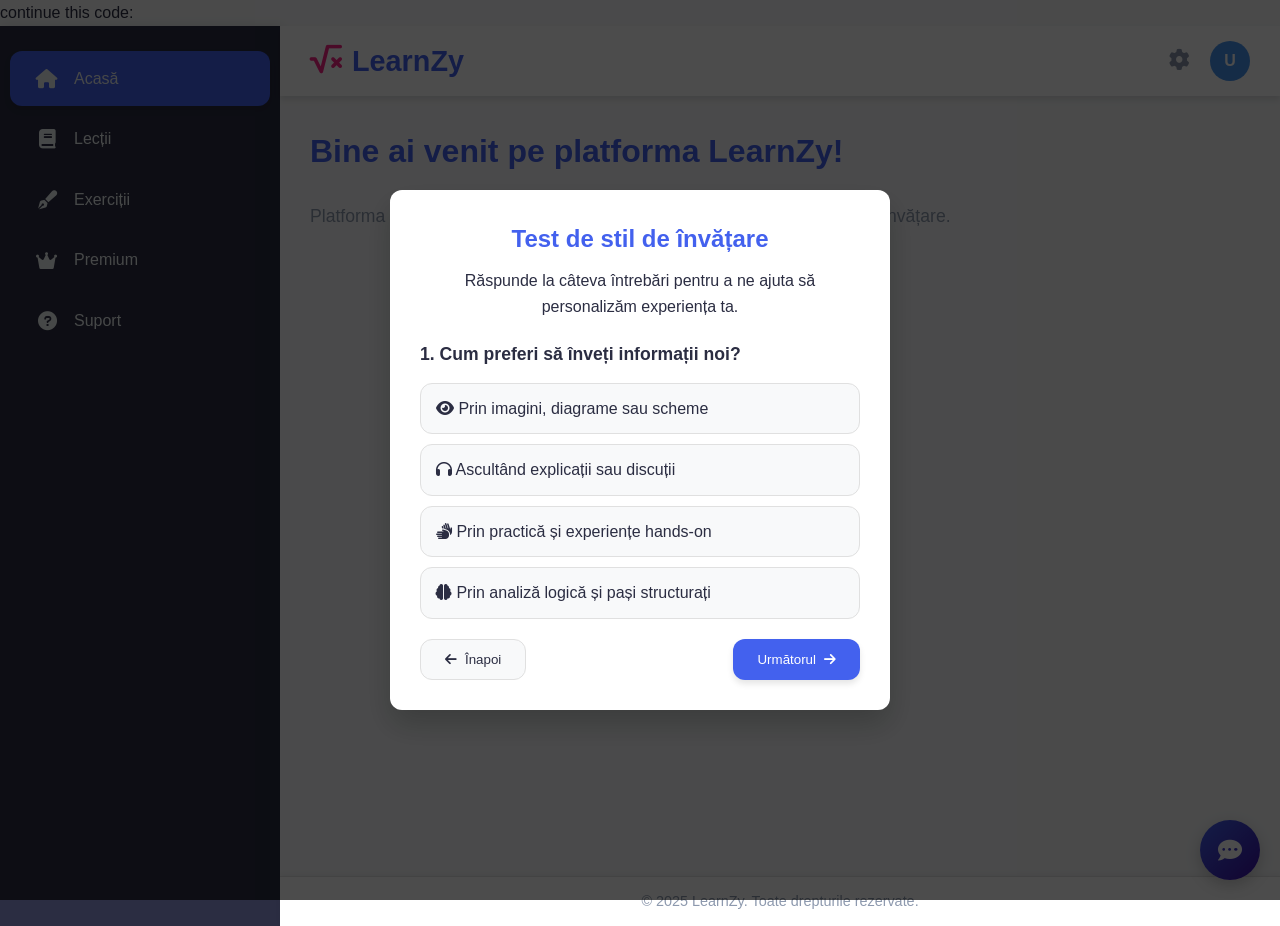
==== index.html @ 5ebf2d8d "Update index.html" ====
continue this code:
<!DOCTYPE html>
<html lang="ro">
<head>
    <meta charset="UTF-8">
    <meta name="viewport" content="width=device-width, initial-scale=1.0">
    <title>LearnZy - Platforma de Matematică</title>
    <style>
        /* Reset and Base Styles */
        * {
            margin: 0;
            padding: 0;
            box-sizing: border-box;
            font-family: 'Poppins', 'Segoe UI', Tahoma, Geneva, Verdana, sans-serif;
        }
        
        :root {
            --primary: #4361ee;
            --primary-light: #4895ef;
            --primary-dark: #3a0ca3;
            --secondary: #f72585;
            --accent: #4cc9f0;
            --text: #2b2d42;
            --text-light: #8d99ae;
            --bg: #f8f9fa;
            --card-bg: #ffffff;
            --sidebar-bg: #2b2d42;
            --sidebar-text: #edf2f4;
            --success: #4caf50;
            --error: #f44336;
            --warning: #ff9800;
            --border: #e0e0e0;
            --shadow: 0 4px 6px rgba(0, 0, 0, 0.1);
            --radius: 12px;
        }
        
        body {
            background-color: var(--bg);
            color: var(--text);
            line-height: 1.6;
        }

        @import url('https://fonts.googleapis.com/css2?family=Poppins:wght@300;400;500;600;700&display=swap');
        
        /* Layout */
        .app-container {
            display: grid;
            grid-template-areas:
                "sidebar header"
                "sidebar main"
                "sidebar footer";
            grid-template-columns: 280px 1fr;
            grid-template-rows: 70px 1fr 50px;
            min-height: 100vh;
        }
        
        header {
            grid-area: header;
            display: flex;
            justify-content: space-between;
            align-items: center;
            padding: 0 30px;
            background-color: var(--card-bg);
            box-shadow: var(--shadow);
            z-index: 10;
            position: sticky;
            top: 0;
        }
        
        .logo {
            font-weight: 700;
            font-size: 1.8rem;
            color: var(--primary);
            display: flex;
            align-items: center;
            gap: 10px;
        }

        .logo-icon {
            color: var(--secondary);
        }
        
        .user-actions {
            display: flex;
            align-items: center;
            gap: 20px;
        }

        .user-avatar {
            width: 40px;
            height: 40px;
            border-radius: 50%;
            background-color: var(--primary-light);
            display: flex;
            align-items: center;
            justify-content: center;
            color: white;
            font-weight: bold;
            cursor: pointer;
        }
        
        .settings-btn {
            background: none;
            border: none;
            font-size: 1.3rem;
            cursor: pointer;
            color: var(--text-light);
            transition: all 0.3s;
            display: flex;
            align-items: center;
            gap: 5px;
        }
        
        .settings-btn:hover {
            color: var(--primary);
            transform: rotate(30deg);
        }
        
        sidebar {
            grid-area: sidebar;
            background-color: var(--sidebar-bg);
            color: var(--sidebar-text);
            padding: 20px 0;
            box-shadow: 2px 0 10px rgba(0,0,0,0.1);
        }
        
        .nav-menu {
            list-style: none;
        }
        
        .nav-item {
            padding: 15px 25px;
            cursor: pointer;
            transition: all 0.3s;
            display: flex;
            align-items: center;
            gap: 15px;
            margin: 5px 10px;
            border-radius: var(--radius);
        }
        
        .nav-item:hover {
            background-color: rgba(255,255,255,0.1);
            transform: translateX(5px);
        }
        
        .nav-item.active {
            background-color: var(--primary);
            box-shadow: 0 4px 6px rgba(0,0,0,0.1);
        }
        
        .nav-icon {
            font-size: 1.2rem;
            width: 24px;
            text-align: center;
        }
        
        main {
            grid-area: main;
            padding: 30px;
            overflow-y: auto;
            background-color: var(--bg);
        }
        
        footer {
            grid-area: footer;
            display: flex;
            justify-content: center;
            align-items: center;
            background-color: var(--card-bg);
            border-top: 1px solid var(--border);
            font-size: 0.9rem;
            color: var(--text-light);
            box-shadow: 0 -2px 5px rgba(0,0,0,0.05);
        }
        
        /* Dashboard Cards */
        .stats-grid {
            display: grid;
            grid-template-columns: repeat(auto-fill, minmax(240px, 1fr));
            gap: 20px;
            margin-bottom: 30px;
        }

        .stat-card {
            background-color: var(--card-bg);
            border-radius: var(--radius);
            padding: 20px;
            box-shadow: var(--shadow);
            transition: transform 0.3s;
        }

        .stat-card:hover {
            transform: translateY(-5px);
        }

        .stat-card h3 {
            color: var(--text-light);
            font-size: 0.9rem;
            margin-bottom: 10px;
            font-weight: 500;
        }

        .stat-card .value {
            font-size: 1.8rem;
            font-weight: 700;
            color: var(--primary);
            margin-bottom: 5px;
        }

        .stat-card .progress {
            height: 6px;
            background-color: #eee;
            border-radius: 3px;
            margin-top: 15px;
            overflow: hidden;
        }

        .stat-card .progress-bar {
            height: 100%;
            background-color: var(--primary);
            border-radius: 3px;
        }

        /* Course Cards */
        .course-card {
            background-color: var(--card-bg);
            border-radius: var(--radius);
            overflow: hidden;
            box-shadow: var(--shadow);
            transition: all 0.3s;
            margin-bottom: 25px;
        }

        .course-card:hover {
            transform: translateY(-5px);
            box-shadow: 0 10px 20px rgba(0,0,0,0.1);
        }

        .course-header {
            padding: 20px;
            background: linear-gradient(135deg, var(--primary), var(--primary-dark));
            color: white;
            display: flex;
            justify-content: space-between;
            align-items: center;
        }

        .course-title {
            font-weight: 600;
            font-size: 1.2rem;
        }

        .course-progress {
            width: 40px;
            height: 40px;
            border-radius: 50%;
            background: rgba(255,255,255,0.2);
            display: flex;
            align-items: center;
            justify-content: center;
            font-weight: bold;
            font-size: 0.9rem;
        }

        .course-content {
            padding: 20px;
        }

        .course-description {
            color: var(--text-light);
            margin-bottom: 15px;
        }

        .course-meta {
            display: flex;
            gap: 15px;
            margin-bottom: 15px;
        }

        .meta-item {
            display: flex;
            align-items: center;
            gap: 5px;
            font-size: 0.9rem;
            color: var(--text-light);
        }

        .course-actions {
            display: flex;
            gap: 10px;
        }

        /* Modal Styles */
        .modal-overlay {
            position: fixed;
            top: 0;
            left: 0;
            right: 0;
            bottom: 0;
            background-color: rgba(0,0,0,0.7);
            display: flex;
            justify-content: center;
            align-items: center;
            z-index: 1000;
            opacity: 0;
            visibility: hidden;
            transition: opacity 0.3s, visibility 0.3s;
        }
        
        .modal-overlay.active {
            opacity: 1;
            visibility: visible;
        }
        
        .modal {
            background-color: var(--card-bg);
            border-radius: var(--radius);
            width: 90%;
            max-width: 500px;
            padding: 30px;
            box-shadow: 0 15px 30px rgba(0,0,0,0.2);
            transform: translateY(-20px);
            transition: transform 0.3s;
        }
        
        .modal-overlay.active .modal {
            transform: translateY(0);
        }
        
        .modal-header {
            margin-bottom: 20px;
            text-align: center;
        }
        
        .modal-title {
            font-size: 1.5rem;
            margin-bottom: 10px;
            color: var(--primary);
        }
        
        .modal-body {
            margin-bottom: 20px;
        }
        
        .question {
            margin-bottom: 20px;
            display: none;
        }
        
        .question.active {
            display: block;
        }
        
        .question-title {
            font-size: 1.1rem;
            margin-bottom: 15px;
            color: var(--text);
        }
        
        .options {
            display: flex;
            flex-direction: column;
            gap: 10px;
        }
        
        .option {
            padding: 12px 15px;
            background-color: var(--bg);
            border-radius: var(--radius);
            cursor: pointer;
            transition: all 0.3s;
            border: 1px solid var(--border);
        }
        
        .option:hover {
            background-color: #e0e5ff;
            transform: translateX(5px);
        }
        
        .option.selected {
            background-color: var(--primary);
            color: white;
            border-color: var(--primary);
        }
        
        .modal-footer {
            display: flex;
            justify-content: space-between;
        }
        
        .btn {
            padding: 12px 24px;
            border: none;
            border-radius: var(--radius);
            cursor: pointer;
            font-weight: 500;
            transition: all 0.3s;
            display: inline-flex;
            align-items: center;
            gap: 8px;
        }
        
        .btn-primary {
            background-color: var(--primary);
            color: white;
            box-shadow: 0 4px 6px rgba(0,0,0,0.1);
        }
        
        .btn-primary:hover {
            background-color: var(--primary-dark);
            transform: translateY(-2px);
            box-shadow: 0 6px 8px rgba(0,0,0,0.15);
        }
        
        .btn-secondary {
            background-color: var(--bg);
            color: var(--text);
            border: 1px solid var(--border);
        }
        
        .btn-secondary:hover {
            background-color: #e0e0e0;
            transform: translateY(-2px);
        }
        
        .btn-disabled {
            opacity: 0.5;
            cursor: not-allowed;
        }

        .btn-sm {
            padding: 8px 16px;
            font-size: 0.9rem;
        }

        .btn-icon {
            padding: 10px;
            border-radius: 50%;
            min-width: 40px;
            height: 40px;
            display: inline-flex;
            align-items: center;
            justify-content: center;
        }
        
        /* Content Styles */
        .page-title {
            margin-bottom: 25px;
            color: var(--primary);
            font-size: 2rem;
            font-weight: 700;
            display: flex;
            align-items: center;
            gap: 15px;
        }

        .page-subtitle {
            color: var(--text-light);
            margin-bottom: 30px;
            font-size: 1.1rem;
            max-width: 800px;
        }
        
        .chapters-container {
            display: grid;
            grid-template-columns: repeat(auto-fill, minmax(300px, 1fr));
            gap: 20px;
        }
        
        .chapter-card {
            background-color: var(--card-bg);
            border-radius: var(--radius);
            overflow: hidden;
            box-shadow: var(--shadow);
            transition: all 0.3s;
        }
        
        .chapter-card:hover {
            transform: translateY(-5px);
            box-shadow: 0 10px 20px rgba(0,0,0,0.1);
        }
        
        .chapter-header {
            padding: 20px;
            background: linear-gradient(135deg, var(--primary), var(--primary-dark));
            color: white;
            cursor: pointer;
            display: flex;
            justify-content: space-between;
            align-items: center;
        }
        
        .chapter-title {
            font-weight: 600;
            font-size: 1.1rem;
        }
        
        .chapter-toggle {
            font-size: 1.2rem;
            transition: transform 0.3s;
        }
        
        .chapter-toggle.collapsed {
            transform: rotate(-90deg);
        }
        
        .chapter-content {
            padding: 0;
            max-height: 0;
            overflow: hidden;
            transition: max-height 0.3s ease-out, padding 0.3s;
        }
        
        .chapter-content.expanded {
            padding: 20px;
            max-height: 1000px;
        }
        
        .theme-svg {
            width: 100%;
            height: 200px;
            margin-bottom: 15px;
            background-color: #f0f4ff;
            display: flex;
            justify-content: center;
            align-items: center;
            border-radius: var(--radius);
            overflow: hidden;
        }
        
        .exercise-card {
            background-color: var(--card-bg);
            border-radius: var(--radius);
            padding: 20px;
            margin-bottom: 20px;
            box-shadow: var(--shadow);
            border: 1px solid var(--border);
            transition: all 0.3s;
        }

        .exercise-card:hover {
            box-shadow: 0 6px 12px rgba(0,0,0,0.1);
        }
        
        .theory-content {
            padding: 15px;
            background-color: var(--bg);
            border-radius: var(--radius);
            margin: 15px 0;
            border-left: 4px solid var(--primary);
        }
        
        .theory-content h3 {
            color: var(--primary);
            margin: 15px 0 10px 0;
        }
        
        .theory-content ul {
            margin-left: 20px;
            margin-bottom: 10px;
        }
        
        .theory-content p {
            margin-bottom: 10px;
        }
        
        .exercise-question {
            margin-bottom: 15px;
            font-weight: 600;
            font-size: 1.1rem;
        }
        
        .exercise-answer {
            width: 100%;
            padding: 15px;
            border: 1px solid var(--border);
            border-radius: var(--radius);
            margin-bottom: 15px;
            min-height: 100px;
            resize: vertical;
            font-family: inherit;
            transition: border 0.3s;
        }

        .exercise-answer:focus {
            outline: none;
            border-color: var(--primary);
            box-shadow: 0 0 0 2px rgba(67, 97, 238, 0.2);
        }
        
        .exercise-actions {
            display: flex;
            justify-content: space-between;
            align-items: center;
        }
        
        .exercise-feedback {
            font-weight: 500;
        }
        
        .correct {
            color: var(--success);
        }
        
        .incorrect {
            color: var(--error);
        }

        /* Badges */
        .badge {
            display: inline-block;
            padding: 4px 8px;
            border-radius: 20px;
            font-size: 0.8rem;
            font-weight: 600;
            background-color: var(--primary-light);
            color: white;
        }

        .badge-secondary {
            background-color: var(--bg);
            color: var(--text);
            border: 1px solid var(--border);
        }

        .badge-success {
            background-color: var(--success);
        }

        .badge-warning {
            background-color: var(--warning);
        }

        /* Support Chat */
        .support-chat {
            position: fixed;
            bottom: 20px;
            right: 20px;
            z-index: 100;
        }
        
        .chat-btn {
            width: 60px;
            height: 60px;
            border-radius: 50%;
            background: linear-gradient(135deg, var(--primary), var(--primary-dark));
            color: white;
            border: none;
            font-size: 1.5rem;
            cursor: pointer;
            box-shadow: 0 5px 15px rgba(0,0,0,0.2);
            display: flex;
            justify-content: center;
            align-items: center;
            transition: all 0.3s;
        }
        
        .chat-btn:hover {
            transform: scale(1.1);
            box-shadow: 0 8px 20px rgba(0,0,0,0.3);
        }
        
        .chat-panel {
            position: absolute;
            bottom: 80px;
            right: 0;
            width: 350px;
            max-height: 500px;
            background-color: var(--card-bg);
            border-radius: var(--radius);
            box-shadow: 0 10px 25px rgba(0,0,0,0.2);
            overflow: hidden;
            display: none;
            flex-direction: column;
            transform: translateY(20px);
            opacity: 0;
            transition: all 0.3s;
        }
        
        .chat-panel.active {
            display: flex;
            transform: translateY(0);
            opacity: 1;
        }
        
        .chat-header {
            padding: 15px;
            background: linear-gradient(135deg, var(--primary), var(--primary-dark));
            color: white;
            font-weight: 600;
            display: flex;
            justify-content: space-between;
            align-items: center;
        }

        .chat-close {
            background: none;
            border: none;
            color: white;
            font-size: 1.2rem;
            cursor: pointer;
        }
        
        .chat-body {
            flex: 1;
            padding: 15px;
            overflow-y: auto;
            display: flex;
            flex-direction: column;
            gap: 10px;
        }
        
        .chat-message {
            padding: 12px 16px;
            border-radius: 18px;
            max-width: 80%;
            font-size: 0.95rem;
            line-height: 1.4;
            box-shadow: var(--shadow);
        }
        
        .chat-message.user {
            align-self: flex-end;
            background: linear-gradient(135deg, var(--primary), var(--primary-light));
            color: white;
            border-bottom-right-radius: 5px;
        }
        
        .chat-message.bot {
            align-self: flex-start;
            background-color: var(--bg);
            color: var(--text);
            border-bottom-left-radius: 5px;
        }
        
        .faq-item {
            padding: 12px;
            margin-bottom: 10px;
            background-color: var(--bg);
            border-radius: var(--radius);
            cursor: pointer;
            transition: all 0.3s;
            font-size: 0.9rem;
        }
        
        .faq-item:hover {
            background-color: #e0e5ff;
            transform: translateX(5px);
        }
        
        .chat-input {
            display: flex;
            padding: 12px;
            border-top: 1px solid var(--border);
            background-color: var(--card-bg);
        }
        
        .chat-input-field {
            flex: 1;
            padding: 12px 15px;
            border: 1px solid var(--border);
            border-radius: 30px;
            outline: none;
            font-family: inherit;
            transition: all 0.3s;
        }

        .chat-input-field:focus {
            border-color: var(--primary);
            box-shadow: 0 0 0 2px rgba(67, 97, 238, 0.2);
        }
        
        .chat-send-btn {
            margin-left: 10px;
            background: linear-gradient(135deg, var(--primary), var(--primary-light));
            color: white;
            border: none;
            border-radius: 50%;
            width: 40px;
            height: 40px;
            cursor: pointer;
            transition: all 0.3s;
        }

        .chat-send-btn:hover {
            transform: scale(1.1);
        }
        
        /* Settings Modal */
        /* Enhanced Settings Styles */
.settings-tabs {
    display: flex;
    border-bottom: 1px solid var(--border);
    margin-bottom: 20px;
}

.settings-tab {
    padding: 12px 20px;
    cursor: pointer;
    border-bottom: 3px solid transparent;
    font-weight: 500;
    color: var(--text-light);
    transition: all 0.3s;
    display: flex;
    align-items: center;
    gap: 8px;
}

.settings-tab.active {
    color: var(--primary);
    border-bottom-color: var(--primary);
    background-color: rgba(67, 97, 238, 0.05);
}

.settings-tab:hover {
    background-color: rgba(67, 97, 238, 0.1);
}

.settings-tab-content {
    display: none;
    animation: fadeIn 0.3s ease-out;
}

.settings-tab-content.active {
    display: block;
}

.settings-section {
    margin-bottom: 25px;
    padding-bottom: 15px;
    border-bottom: 1px solid var(--border);
}

.settings-section:last-child {
    border-bottom: none;
    margin-bottom: 0;
    padding-bottom: 0;
}

.settings-section-title {
    color: var(--primary);
    margin-bottom: 15px;
    font-size: 1.1rem;
    display: flex;
    align-items: center;
    gap: 10px;
}

.settings-option {
    display: flex;
    justify-content: space-between;
    align-items: center;
    margin-bottom: 15px;
    padding: 12px;
    border-radius: var(--radius);
    transition: background-color 0.3s;
}

.settings-option:hover {
    background-color: rgba(67, 97, 238, 0.05);
}

.settings-option-label {
    display: flex;
    align-items: center;
    gap: 12px;
    font-weight: 500;
}

.color-themes {
    display: flex;
    gap: 10px;
}

.color-theme {
    width: 30px;
    height: 30px;
    border-radius: 50%;
    cursor: pointer;
    border: 2px solid transparent;
    transition: all 0.3s;
}

.color-theme:hover {
    transform: scale(1.1);
}

.color-theme.active {
    border-color: var(--text);
    box-shadow: 0 0 0 2px var(--primary);
}

.settings-input, .settings-select {
    width: 100%;
    padding: 12px 15px;
    border: 1px solid var(--border);
    border-radius: var(--radius);
    font-family: inherit;
    background-color: var(--card-bg);
    color: var(--text);
    transition: all 0.3s;
}

.settings-input:focus, .settings-select:focus {
    outline: none;
    border-color: var(--primary);
    box-shadow: 0 0 0 2px rgba(67, 97, 238, 0.2);
}

.settings-select {
    appearance: none;
    background-image: url("data:image/svg+xml,%3Csvg xmlns='http://www.w3.org/2000/svg' width='12' height='12' viewBox='0 0 24 24' fill='none' stroke='%238d99ae' stroke-width='2' stroke-linecap='round' stroke-linejoin='round'%3E%3Cpolyline points='6 9 12 15 18 9'%3E%3C/polyline%3E%3C/svg%3E");
    background-repeat: no-repeat;
    background-position: right 12px center;
    background-size: 12px;
    padding-right: 35px;
}
        /* Learning Style Specific */
        .visual-hint {
            display: none;
            padding: 15px;
            background-color: #e3f2fd;
            border-left: 4px solid #2196f3;
            margin-bottom: 20px;
            border-radius: var(--radius);
        }
        
        .auditory-hint {
            display: none;
            padding: 15px;
            background-color: #e8f5e9;
            border-left: 4px solid #4caf50;
            margin-bottom: 20px;
            border-radius: var(--radius);
        }
        
        .kinesthetic-hint {
            display: none;
            padding: 15px;
            background-color: #fff3e0;
            border-left: 4px solid #ff9800;
            margin-bottom: 20px;
            border-radius: var(--radius);
        }
        
        .logical-hint {
            display: none;
            padding: 15px;
            background-color: #f3e5f5;
            border-left: 4px solid #9c27b0;
            margin-bottom: 20px;
            border-radius: var(--radius);
        }
        
        .visual-icon {
            color: #2196f3;
        }
        
        .auditory-icon {
            color: #4caf50;
        }
        
        .kinesthetic-icon {
            color: #ff9800;
        }
        
        .logical-icon {
            color: #9c27b0;
        }
        
        /* Drag and Drop */
        .drag-drop-container {
            border: 2px dashed var(--border);
            padding: 20px;
            border-radius: var(--radius);
            margin-bottom: 20px;
            background-color: var(--bg);
        }
        
        .drag-item {
            padding: 10px 15px;
            background: linear-gradient(135deg, var(--primary), var(--primary-light));
            color: white;
            border-radius: var(--radius);
            margin: 5px;
            cursor: move;
            display: inline-block;
            box-shadow: var(--shadow);
            transition: all 0.3s;
        }

        .drag-item:hover {
            transform: scale(1.05);
        }
        
        .drop-area {
            min-height: 100px;
            border: 2px dashed var(--primary);
            border-radius: var(--radius);
            margin-top: 20px;
            padding: 15px;
            background-color: rgba(74, 107, 255, 0.05);
            transition: all 0.3s;
        }

        .drop-area.active {
            background-color: rgba(74, 107, 255, 0.1);
            border-color: var(--primary-dark);
        }
        
        /* Audio Player */
        .audio-player {
            width: 100%;
            margin: 15px 0;
        }
        
        /* Dark Mode */
        body.dark-mode {
            --text: #f0f0f0;
            --text-light: #b0b0b0;
            --bg: #1a1a1a;
            --card-bg: #2d2d2d;
            --sidebar-bg: #1e1e1e;
            --sidebar-text: #f0f0f0;
            --border: #444;
        }
        
        /* Animations */
        @keyframes fadeIn {
            from { opacity: 0; }
            to { opacity: 1; }
        }
        
        @keyframes slideIn {
            from { transform: translateY(20px); opacity: 0; }
            to { transform: translateY(0); opacity: 1; }
        }

        @keyframes pulse {
            0% { transform: scale(1); }
            50% { transform: scale(1.05); }
            100% { transform: scale(1); }
        }
        
        .fade-in {
            animation: fadeIn 0.5s ease-out;
        }
        
        .slide-in {
            animation: slideIn 0.5s ease-out;
        }

        .pulse {
            animation: pulse 2s infinite;
        }

        /* Premium Subscription Card Styles */
        .payment-card {
            background-color: var(--card-bg);
            border-radius: var(--radius);
            box-shadow: 0 10px 30px rgba(0,0,0,0.1);
            width: 100%;
            max-width: 450px;
            overflow: hidden;
            margin: 20px auto;
            border: 1px solid var(--border);
        }
        
        .payment-header {
            background: linear-gradient(135deg, var(--primary), var(--primary-dark));
            color: white;
            padding: 30px;
            text-align: center;
        }
        
        .payment-header h1 {
            font-size: 24px;
            font-weight: 600;
            margin-bottom: 10px;
        }
        
        .price {
            font-size: 48px;
            font-weight: 700;
            margin: 20px 0;
            display: flex;
            align-items: flex-start;
            justify-content: center;
            gap: 5px;
        }
        
        .price span {
            font-size: 18px;
            font-weight: 400;
            margin-top: 10px;
        }
        
        .payment-body {
            padding: 30px;
        }
        
        .benefits {
            margin-bottom: 25px;
        }
        
        .benefit-item {
            display: flex;
            align-items: center;
            margin-bottom: 15px;
            color: var(--text);
        }
        
        .benefit-item i {
            color: var(--success);
            margin-right: 15px;
            font-size: 20px;
        }
        
        .form-group {
            margin-bottom: 20px;
        }
        
        .payment-label {
            display: block;
            margin-bottom: 10px;
            font-weight: 500;
            color: var(--text);
        }
        
        .payment-input {
            width: 100%;
            padding: 14px 18px;
            border: 1px solid var(--border);
            border-radius: var(--radius);
            font-size: 16px;
            transition: all 0.3s;
            font-family: inherit;
        }
        
        .payment-input:focus {
            outline: none;
            border-color: var(--primary);
            box-shadow: 0 0 0 2px rgba(67, 97, 238, 0.2);
        }
        
        .payment-btn {
            width: 100%;
            padding: 16px;
            border: none;
            border-radius: var(--radius);
            font-size: 16px;
            font-weight: 600;
            cursor: pointer;
            transition: all 0.3s;
            margin-top: 10px;
        }
        
        .payment-btn-primary {
            background: linear-gradient(135deg, var(--primary), var(--primary-dark));
            color: white;
            box-shadow: 0 4px 6px rgba(0,0,0,0.1);
        }
        
        .payment-btn-primary:hover {
            transform: translateY(-2px);
            box-shadow: 0 6px 12px rgba(0,0,0,0.15);
        }
        
        .payment-footer {
            text-align: center;
            padding: 0 30px 30px;
            color: var(--text-light);
            font-size: 14px;
        }
        
        .secure {
            display: flex;
            align-items: center;
            justify-content: center;
            margin-top: 20px;
            color: var(--success);
            font-weight: 500;
            gap: 8px;
        }

        /* Featured Banner */
        .featured-banner {
            background: linear-gradient(135deg, var(--primary), var(--primary-dark));
            color: white;
            padding: 25px;
            border-radius: var(--radius);
            margin-bottom: 30px;
            display: flex;
            align-items: center;
            justify-content: space-between;
            box-shadow: var(--shadow);
        }

        .featured-content {
            max-width: 70%;
        }

        .featured-title {
            font-size: 1.5rem;
            font-weight: 700;
            margin-bottom: 10px;
        }

        .featured-text {
            font-size: 1rem;
            opacity: 0.9;
            margin-bottom: 15px;
        }

        .featured-image {
            width: 150px;
            height: 150px;
            object-fit: contain;
        }

        /* Recent Activity */
        .activity-list {
            display: flex;
            flex-direction: column;
            gap: 15px;
        }

        .activity-item {
            display: flex;
            gap: 15px;
            padding: 15px;
            background-color: var(--card-bg);
            border-radius: var(--radius);
            box-shadow: var(--shadow);
            transition: all 0.3s;
        }

        .activity-item:hover {
            transform: translateY(-3px);
            box-shadow: 0 6px 12px rgba(0,0,0,0.1);
        }

        .activity-icon {
            width: 40px;
            height: 40px;
            border-radius: 50%;
            background-color: var(--primary-light);
            color: white;
            display: flex;
            align-items: center;
            justify-content: center;
            flex-shrink: 0;
        }

        .activity-content {
            flex-grow: 1;
        }

        .activity-title {
            font-weight: 600;
            margin-bottom: 5px;
        }

        .activity-time {
            font-size: 0.8rem;
            color: var(--text-light);
        }

        /* Lesson Page Styles */
        .lesson-container {
            max-width: 900px;
            margin: 0 auto;
            padding: 20px;
        }

        .lesson-header {
            margin-bottom: 30px;
            border-bottom: 2px solid var(--primary);
            padding-bottom: 15px;
        }

        .lesson-title {
            font-size: 2rem;
            color: var(--primary);
            margin-bottom: 10px;
        }

        .lesson-description {
            color: var(--text-light);
            font-size: 1.1rem;
        }

        .lesson-content {
            display: grid;
            grid-template-columns: 1fr;
            gap: 30px;
        }

        .lesson-section {
            background-color: var(--card-bg);
            border-radius: var(--radius);
            padding: 25px;
            box-shadow: var(--shadow);
        }

        .section-title {
            color: var(--primary);
            margin-bottom: 15px;
            font-size: 1.4rem;
        }

        .lesson-navigation {
            display: flex;
            justify-content: space-between;
            margin-top: 30px;
        }

        .lesson-progress {
            width: 100%;
            height: 8px;
            background-color: #eee;
            border-radius: 4px;
            margin: 20px 0;
            overflow: hidden;
        }

        .lesson-progress-bar {
            height: 100%;
            background-color: var(--primary);
            border-radius: 4px;
            width: 0%;
            transition: width 0.3s;
        }

        /* Responsive */
        @media (max-width: 992px) {
            .featured-banner {
                flex-direction: column;
                text-align: center;
            }

            .featured-content {
                max-width: 100%;
                margin-bottom: 20px;
            }

            .featured-image {
                width: 120px;
                height: 120px;
            }
        }

        @media (max-width: 768px) {
            .app-container {
                grid-template-areas:
                    "header"
                    "main"
                    "footer";
                grid-template-columns: 1fr;
                grid-template-rows: 70px 1fr 50px;
            }
            
            sidebar {
                position: fixed;
                top: 70px;
                left: -280px;
                width: 280px;
                height: calc(100vh - 70px);
                transition: left 0.3s;
                z-index: 100;
            }
            
            sidebar.active {
                left: 0;
            }
            
            .mobile-menu-btn {
                display: block;
                background: none;
                border: none;
                font-size: 1.5rem;
                cursor: pointer;
                color: var(--text);
            }
            
            .chat-panel {
                width: 90vw;
                right: 5vw;
            }

            .stats-grid {
                grid-template-columns: 1fr;
            }

            .lesson-container {
                padding: 15px;
            }

            .lesson-content {
                grid-template-columns: 1fr;
            }
        }
    </style>
    <link rel="stylesheet" href="https://cdnjs.cloudflare.com/ajax/libs/font-awesome/6.0.0-beta3/css/all.min.css">
</head>
<body>
    <div class="app-container">
        <header>
            <div class="logo">
                <i class="fas fa-square-root-alt logo-icon"></i>
                <span>LearnZy</span>
            </div>
            <div class="user-actions">
                <button class="settings-btn" id="settingsBtn">
                    <i class="fas fa-cog"></i>
                </button>
                <div class="user-avatar" id="userAvatar">U</div>
            </div>
        </header>
        
        <sidebar>
            <ul class="nav-menu">
                <li class="nav-item active" data-view="home">
                    <span class="nav-icon"><i class="fas fa-home"></i></span>
                    <span>Acasă</span>
                </li>
                <li class="nav-item" data-view="lessons">
                    <span class="nav-icon"><i class="fas fa-book"></i></span>
                    <span>Lecții</span>
                </li>
                <li class="nav-item" data-view="exercises">
                    <span class="nav-icon"><i class="fas fa-pen-fancy"></i></span>
                    <span>Exerciții</span>
                </li>
                <li class="nav-item" data-view="premium">
                    <span class="nav-icon"><i class="fas fa-crown"></i></span>
                    <span>Premium</span>
                </li>
                <li class="nav-item" data-view="support">
                    <span class="nav-icon"><i class="fas fa-question-circle"></i></span>
                    <span>Suport</span>
                </li>
                <li class="nav-item teacher-only" data-view="dashboard" style="display: none;">
                    <span class="nav-icon"><i class="fas fa-chart-line"></i></span>
                    <span>Class Dashboard</span>
                </li>
            </ul>
        </sidebar>
        
        <main id="mainContent">
            <!-- Content will be dynamically loaded here -->
            <h1 class="page-title">Bine ai venit pe platforma LearnZy!</h1>
            <p class="page-subtitle">Platforma ta interactivă de învățare a matematicii, adaptată stilului tău de învățare.</p>
        </main>
        
        <footer>
            &copy; 2025 LearnZy. Toate drepturile rezervate.
        </footer>
    </div>
    
    <!-- Onboarding Modal -->
    <div class="modal-overlay" id="onboardingModal">
        <div class="modal">
            <div class="modal-header">
                <h2 class="modal-title">Test de stil de învățare</h2>
                <p>Răspunde la câteva întrebări pentru a ne ajuta să personalizăm experiența ta.</p>
            </div>
            <div class="modal-body">
                <div class="question active" id="question1">
                    <h3 class="question-title">1. Cum preferi să înveți informații noi?</h3>
                    <div class="options">
                        <div class="option" data-value="vizual">
                            <i class="fas fa-eye"></i> Prin imagini, diagrame sau scheme
                        </div>
                        <div class="option" data-value="auditiv">
                            <i class="fas fa-headphones"></i> Ascultând explicații sau discuții
                        </div>
                        <div class="option" data-value="kinestezic">
                            <i class="fas fa-hands"></i> Prin practică și experiențe hands-on
                        </div>
                        <div class="option" data-value="logica">
                            <i class="fas fa-brain"></i> Prin analiză logică și pași structurați
                        </div>
                    </div>
                </div>
                
                <div class="question" id="question2">
                    <h3 class="question-title">2. Când înveți ceva nou, ce te ajută cel mai mult?</h3>
                    <div class="options">
                        <div class="option" data-value="vizual">Văd imagini mentale ale conceptului</div>
                        <div class="option" data-value="auditiv">Aud explicațiile sau le discut cu altcineva</div>
                        <div class="option" data-value="kinestezic">Încerc eu însumi să fac sau să rezolv</div>
                        <div class="option" data-value="logica">Înțeleg logica din spatele conceptului</div>
                    </div>
                </div>
                
                <div class="question" id="question3">
                    <h3 class="question-title">3. Ce tip de resurse te ajută cel mai mult la învățare?</h3>
                    <div class="options">
                        <div class="option" data-value="vizual">Video-uri, diagrame, grafice</div>
                        <div class="option" data-value="auditiv">Podcast-uri, lecturi audio, discuții</div>
                        <div class="option" data-value="kinestezic">Simulări, experimente, activități practice</div>
                        <div class="option" data-value="logica">Scheme logice, algoritmi, pași detaliați</div>
                    </div>
                </div>
                
                <div class="question" id="question4">
                    <h3 class="question-title">4. Cum descrii cel mai bine modul tău de gândire?</h3>
                    <div class="options">
                        <div class="option" data-value="vizual">Gândesc în imagini și asocieri vizuale</div>
                        <div class="option" data-value="auditiv">Gândesc în cuvinte și sunete</div>
                        <div class="option" data-value="kinestezic">Gândesc prin sentimente și mișcări</div>
                        <div class="option" data-value="logica">Gândesc prin concepte și relații logice</div>
                    </div>
                </div>
            </div>
            <div class="modal-footer">
                <button class="btn btn-secondary" id="prevBtn" disabled>
                    <i class="fas fa-arrow-left"></i> Înapoi
                </button>
                <button class="btn btn-primary" id="nextBtn">
                    Următorul <i class="fas fa-arrow-right"></i>
                </button>
            </div>
        </div>
    </div>
    
    <!-- Settings Modal -->
    <!-- Settings Modal -->
<div class="modal-overlay" id="settingsModal">
    <div class="modal" style="max-width: 600px;">
        <div class="modal-header">
            <h2 class="modal-title"><i class="fas fa-cog"></i> Setări</h2>
            <p>Personalizează-ți experiența de învățare</p>
        </div>
        <div class="modal-body">
            <div class="settings-tabs">
                <div class="settings-tab active" data-tab="general">
                    <i class="fas fa-sliders-h"></i> Generale
                </div>
                <div class="settings-tab" data-tab="account">
                    <i class="fas fa-user"></i> Cont
                </div>
                <div class="settings-tab" data-tab="notifications">
                    <i class="fas fa-bell"></i> Notificări
                </div>
            </div>
            
            <div class="settings-tab-content active" id="generalTab">
                <div class="settings-section">
                    <h3 class="settings-section-title">
                        <i class="fas fa-paint-brush"></i> Aspect
                    </h3>
                    
                    <div class="settings-option">
                        <div class="settings-option-label">
                            <i class="fas fa-moon"></i>
                            <span>Mod întuneric</span>
                        </div>
                        <label class="toggle-switch">
                            <input type="checkbox" id="darkModeToggle">
                            <span class="toggle-slider"></span>
                        </label>
                    </div>
                    
                    <div class="settings-option">
                        <div class="settings-option-label">
                            <i class="fas fa-palette"></i>
                            
                        </div>
                        
                    </div>
                </div>
                
                <div class="settings-section">
                    <h3 class="settings-section-title">
                        <i class="fas fa-user-tie"></i> Rol
                    </h3>
                    
                    <div class="settings-option">
                        <div class="settings-option-label">
                            <i class="fas fa-chalkboard-teacher"></i>
                            <span>Panou</span>
                        </div>
                        <label class="toggle-switch">
                            <input type="checkbox" id="teacherModeToggle">
                            <span class="toggle-slider"></span>
                            <span class="toggle-label" id="panelLabel">Elev</span>
                        </label>
                    </div>
                </div>
            </div>
            
            <div class="settings-tab-content" id="accountTab">
                <div class="settings-section">
                    <h3 class="settings-section-title">
                        <i class="fas fa-user-circle"></i> Profil
                    </h3>
                    
                    <div class="settings-option">
                        <label class="settings-label">Nume</label>
                        <input type="text" class="settings-input" id="userNameInput" placeholder="Introdu numele tău">
                    </div>
                    
                    <div class="settings-option">
                        <label class="settings-label">Email</label>
                        <input type="email" class="settings-input" id="userEmailInput" placeholder="Introdu adresa de email">
                    </div>
                    
                    <div class="settings-option">
                        <label class="settings-label">Stil de învățare</label>
                        <select class="settings-select" id="learningStyleSelect">
                            <option value="vizual">Vizual</option>
                            <option value="auditiv">Auditiv</option>
                            <option value="kinestezic">Kinestezic</option>
                            <option value="logica">Logic</option>
                            <option value="mixt">Mixt</option>
                        </select>
                    </div>
                </div>
                
                <div class="settings-section">
                    <h3 class="settings-section-title">
                        <i class="fas fa-lock"></i> Securitate
                    </h3>
                    
                    <button class="btn btn-secondary" id="changePasswordBtn">
                        <i class="fas fa-key"></i> Schimbă parola
                    </button>
                </div>
            </div>
            
            <div class="settings-tab-content" id="notificationsTab">
                <div class="settings-section">
                    <h3 class="settings-section-title">
                        <i class="fas fa-bell"></i> Preferințe notificări
                    </h3>
                    
                    <div class="settings-option">
                        <div class="settings-option-label">
                            <i class="fas fa-envelope"></i>
                            <span>Notificări email</span>
                        </div>
                        <label class="toggle-switch">
                            <input type="checkbox" id="emailNotificationsToggle" checked>
                            <span class="toggle-slider"></span>
                        </label>
                    </div>
                    
                    <div class="settings-option">
                        <div class="settings-option-label">
                            <i class="fas fa-mobile-alt"></i>
                            <span>Notificări push</span>
                        </div>
                        <label class="toggle-switch">
                            <input type="checkbox" id="pushNotificationsToggle" checked>
                            <span class="toggle-slider"></span>
                        </label>
                    </div>
                    
                    <div class="settings-option">
                        <div class="settings-option-label">
                            <i class="fas fa-trophy"></i>
                            <span>Realizări</span>
                        </div>
                        <label class="toggle-switch">
                            <input type="checkbox" id="achievementsToggle" checked>
                            <span class="toggle-slider"></span>
                        </label>
                    </div>
                </div>
            </div>
        </div>
        <div class="modal-footer" style="justify-content: space-between;">
            <button class="btn btn-secondary" id="resetSettingsBtn">
                <i class="fas fa-undo"></i> Resetează
            </button>
            <button class="btn btn-primary" id="saveSettingsBtn">
                <i class="fas fa-save"></i> Salvează modificările
            </button>
        </div>
    </div>
</div>
    
    <!-- Premium Subscription Modal -->
    <div class="modal-overlay" id="premiumModal">
        <div class="modal" style="max-width: 500px;">
            <div class="payment-card">
                <div class="payment-header">
                    <h1>Abonament Premium</h1>
                    <p>Acces nelimitat la toate funcționalitățile</p>
                    <div class="price">200 <span>MDL/lună</span></div>
                </div>
                
                <div class="payment-body">
                    <div class="benefits">
                        <div class="benefit-item">
                            <i class="fas fa-check-circle"></i>
                            <span>Acces complet la toate caracteristicile</span>
                        </div>
                        <div class="benefit-item">
                            <i class="fas fa-check-circle"></i>
                            <span>Asistență prioritară</span>
                        </div>
                        <div class="benefit-item">
                            <i class="fas fa-check-circle"></i>
                            <span>Actualizări periodice</span>
                        </div>
                        <div class="benefit-item">
                            <i class="fas fa-check-circle"></i>
                            <span>Anulare oricând</span>
                        </div>
                    </div>
                    
                    <form id="paymentForm">
                        <div class="form-group">
                            <label for="card-number" class="payment-label">Număr card</label>
                            <input type="text" id="card-number" class="payment-input" placeholder="1234 5678 9012 3456">
                        </div>
                        
                        <div class="form-group">
                            <label for="card-expiry" class="payment-label">Data expirării</label>
                            <input type="text" id="card-expiry" class="payment-input" placeholder="MM/AA">
                        </div>
                        
                        <div class="form-group">
                            <label for="card-cvc" class="payment-label">CVC</label>
                            <input type="text" id="card-cvc" class="payment-input" placeholder="123">
                        </div>
                        
                        <button type="submit" class="payment-btn payment-btn-primary">
                            <i class="fas fa-lock"></i> Plătește 200 MDL
                        </button>
                    </form>
                </div>
                
                <div class="payment-footer">
                    <p>Plata se reînnoiește automat. Poți anula oricând.</p>
                    <div class="secure">
                        <i class="fas fa-lock"></i>
                        <span>Plată securizată</span>
                    </div>
                </div>
            </div>
        </div>
    </div>
    
    <!-- Support Chat -->
    <div class="support-chat">
        <div class="chat-panel" id="chatPanel">
            <div class="chat-header">
                Suport LearnZy
                <button class="chat-close" id="chatCloseBtn">
                    <i class="fas fa-times"></i>
                </button>
            </div>
            <div class="chat-body" id="chatBody">
                <div class="chat-message bot">Bună! Cu ce te pot ajuta astăzi?</div>
                <div class="faq-item">Cum pot rezolva exercițiile?</div>
                <div class="faq-item">Unde găsesc explicații suplimentare?</div>
                <div class="faq-item">Cum schimb stilul de învățare?</div>
                <div class="faq-item">Ce beneficii are abonamentul Premium?</div>
            </div>
            <div class="chat-input">
                <input type="text" class="chat-input-field" id="chatInput" placeholder="Scrie întrebarea ta...">
                <button class="chat-send-btn" id="chatSendBtn">
                    <i class="fas fa-paper-plane"></i>
                </button>
            </div>
        </div>
        <button class="chat-btn" id="chatBtn">
            <i class="fas fa-comment-dots"></i>
        </button>
    </div>
    
    <script>
        // Enhanced Mock Data with Detailed Explanations and Concrete Exercises
        const lessons = [
            {
                id: 1,
                title: "Mulțimea numerelor",
                description: "Învață despre mulțimile de numere și proprietățile lor.",
                progress: 65,
                sections: [
                    {
                        title: "Numere Naturale (ℕ)",
                        content: `
                            <p>Numerele naturale sunt numerele folosite pentru numărare: 1, 2, 3, 4, ...</p>
                            <p><strong>Proprietăți:</strong></p>
                            <ul>
                                <li>Orice număr natural are un succesor (n+1)</li>
                                <li>Adunarea și înmulțirea sunt întotdeauna operații interne</li>
                                <li>Scăderea și împărțirea nu sunt întotdeauna posibile</li>
                            </ul>
                        `,
                        visualAid: `<svg viewBox="0 0 200 100">
                            <rect x="10" y="10" width="180" height="80" fill="#e3f2fd" stroke="#2196F3"/>
                            <line x1="30" y1="50" x2="170" y2="50" stroke="#2196F3" stroke-width="2"/>
                            <circle cx="40" cy="50" r="3" fill="#2196F3"/>
                            <circle cx="60" cy="50" r="3" fill="#2196F3"/>
                            <circle cx="80" cy="50" r="3" fill="#2196F3"/>
                            <text x="40" y="80" text-anchor="middle" fill="#2196F3">1</text>
                            <text x="60" y="80" text-anchor="middle" fill="#2196F3">2</text>
                            <text x="80" y="80" text-anchor="middle" fill="#2196F3">3</text>
                            <text x="100" y="30" text-anchor="middle" fill="#2196F3">...</text>
                        </svg>`
                    },
                    {
                        title: "Numere Întregi (ℤ)",
                        content: `
                            <p>Extindem mulțimea numerelor naturale pentru a include și numerele negative și zero: ..., -2, -1, 0, 1, 2, ...</p>
                            <p><strong>Exemplu practic:</strong> Temperaturile sub zero, datorii</p>
                        `,
                        visualAid: `<svg viewBox="0 0 200 100">
                            <rect x="10" y="10" width="180" height="80" fill="#e3f2fd" stroke="#2196F3"/>
                            <line x1="100" y1="20" x2="100" y2="80" stroke="#2196F3" stroke-width="2"/>
                            <circle cx="100" cy="50" r="3" fill="#2196F3"/>
                            <circle cx="60" cy="50" r="3" fill="#2196F3"/>
                            <circle cx="80" cy="50" r="3" fill="#2196F3"/>
                            <circle cx="120" cy="50" r="3" fill="#2196F3"/>
                            <circle cx="140" cy="50" r="3" fill="#2196F3"/>
                            <text x="60" y="80" text-anchor="middle" fill="#2196F3">-2</text>
                            <text x="80" y="80" text-anchor="middle" fill="#2196F3">-1</text>
                            <text x="100" y="80" text-anchor="middle" fill="#2196F3">0</text>
                            <text x="120" y="80" text-anchor="middle" fill="#2196F3">1</text>
                            <text x="140" y="80" text-anchor="middle" fill="#2196F3">2</text>
                        </svg>`
                    },
                    {
                        title: "Numere Raționale (ℚ)",
                        content: `
                            <p>Numere ce pot fi exprimate ca fracții a/b unde a și b sunt întregi: 1/2, -3/4, 2/1</p>
                            <p><strong>Reprezentare zecimală:</strong> Fie finită (0.5) fie periodică (0.333...)</p>
                        `,
                        visualAid: `<svg viewBox="0 0 200 100">
                            <rect x="10" y="10" width="180" height="80" fill="#e3f2fd" stroke="#2196F3"/>
                            <text x="20" y="40" font-family="Arial" font-size="14" fill="#2196F3">1/2 = 0.5</text>
                            <text x="20" y="60" font-family="Arial" font-size="14" fill="#2196F3">1/3 = 0.333...</text>
                            <text x="20" y="80" font-family="Arial" font-size="14" fill="#2196F3">3/4 = 0.75</text>
                        </svg>`
                    }
                ],
                exercises: [
                    {
                        id: 1,
                        question: "Determinați care dintre următoarele numere sunt naturale: -3, 0, 5, 2/3, 12",
                        answer: "5, 12",
                        visualHint: "Imaginează-ți numerele pe o axă. Numerele naturale sunt la dreapta lui 0, fără zecimale.",
                        auditoryHint: "Gândește-te la numerele pe care le-ai folosi când numeri obiecte: 1, 2, 3...",
                        kinestheticHint: "Scrie numerele pe cartonașe și separă-le în două grămezi: naturale și nenaturale.",
                        logicalHint: `
                            Pași de rezolvare:
                            1. Identifică numerele întregi pozitive
                            2. Elimină numerele negative (-3)
                            3. Elimină numerele fracționare (2/3)
                            4. Elimină zero (0) conform definiției românești
                            5. Rămân 5 și 12
                        `
                    },
                    {
                        id: 2,
                        question: "Calculați suma: (-5) + 8 + (-3) + 2",
                        answer: "2",
                        visualHint: "Folosește axa numerelor: pornește de la -5, adaugă 8 (ajungi la 3), scade 3 (ajungi la 0), adaugă 2.",
                        auditoryHint: "Citește cu voce tare: 'minus 5 plus 8 fac 3, plus minus 3 fac 0, plus 2 fac 2'.",
                        kinestheticHint: "Folosește bile colorate: roșii pentru numere negative, albastre pentru pozitive. Combină-le și vezi ce rămâne.",
                        logicalHint: `
                            Pași de rezolvare:
                            1. Grupează numerele negative: (-5) + (-3) = -8
                            2. Grupează numerele pozitive: 8 + 2 = 10
                            3. Adună rezultatele: -8 + 10 = 2
                        `
                    }
                ]
            },
            {
                id: 2,
                title: "Funcții derivabile",
                description: "Explorează conceptul de derivată și aplicațiile sale.",
                progress: 30,
                sections: [
                    {
                        title: "Definiția derivatei",
                        content: `
                            <p>Derivata unei funcții într-un punct reprezintă panta tangentei la graficul funcției în acel punct.</p>
                            <p><strong>Definiție matematică:</strong></p>
                            <p>f'(x₀) = lim<sub>h→0</sub> [f(x₀+h) - f(x₀)]/h</p>
                        `,
                        visualAid: `<svg viewBox="0 0 200 100">
                            <path d="M20,80 Q50,20 100,50 T180,20" fill="none" stroke="#2196F3" stroke-width="2"/>
                            <line x1="100" y1="50" x2="150" y2="20" stroke="#FF5722" stroke-width="2"/>
                            <circle cx="100" cy="50" r="3" fill="#FF5722"/>
                            <text x="100" y="20" text-anchor="middle" fill="#FF5722" font-size="12">f'(x) = panta tangentei</text>
                        </svg>`
                    },
                    {
                        title: "Reguli de derivare",
                        content: `
                            <ul>
                                <li><strong>Derivata unei constante:</strong> c' = 0</li>
                                <li><strong>Derivata puterii:</strong> (xⁿ)' = n·xⁿ⁻¹</li>
                                <li><strong>Derivata sumei:</strong> (f+g)' = f' + g'</li>
                                <li><strong>Derivata produsului:</strong> (f·g)' = f'·g + f·g'</li>
                            </ul>
                        `,
                        visualAid: `<svg viewBox="0 0 200 100">
                            <rect x="10" y="10" width="180" height="80" fill="#e3f2fd" stroke="#2196F3"/>
                            <text x="20" y="30" font-family="Arial" font-size="12" fill="#2196F3">(xⁿ)' = n·xⁿ⁻¹</text>
                            <text x="20" y="50" font-family="Arial" font-size="12" fill="#2196F3">(c·f)' = c·f'</text>
                            <text x="20" y="70" font-family="Arial" font-size="12" fill="#2196F3">(f+g)' = f' + g'</text>
                            <text x="120" y="30" font-family="Arial" font-size="12" fill="#2196F3">(eˣ)' = eˣ</text>
                            <text x="120" y="50" font-family="Arial" font-size="12" fill="#2196F3">(ln x)' = 1/x</text>
                        </svg>`
                    }
                ],
                exercises: [
                    {
                        id: 3,
                        question: "Calculați derivata funcției f(x) = 3x² - 4x + 2",
                        answer: "6x - 4",
                        visualHint: "Imaginează-ți parabola funcției și cum panta tangentei se schimbă în fiecare punct.",
                        auditoryHint: "Ascultă regula: derivata lui x la puterea n este n ori x la puterea n-1.",
                        kinestheticHint: "Scrie funcția și aplică regulile de derivare pas cu pas pe hârtie.",
                        logicalHint: `
                            Pași de rezolvare:
                            1. Derivați fiecare termen separat
                            2. Aplicați regula puterii: (3x²)' = 6x
                            3. Derivată liniară: (-4x)' = -4
                            4. Derivată constantă: (2)' = 0
                            5. Combinați rezultatele: 6x - 4
                        `
                    }
                ]
            },
            {
                id: 3,
                title: "Geometrie analitică",
                description: "Studiul geometric folosind coordonate și ecuații.",
                progress: 10,
                sections: [
                    {
                        title: "Puncte și distanțe",
                        content: `
                            <p>Distanța dintre două puncte A(x₁,y₁) și B(x₂,y₂):</p>
                            <p>d = √[(x₂-x₁)² + (y₂-y₁)²]</p>
                        `,
                        visualAid: `<svg viewBox="0 0 200 100">
                            <rect x="10" y="10" width="180" height="80" fill="#e3f2fd" stroke="#2196F3"/>
                            <line x1="30" y1="70" x2="70" y2="30" stroke="#2196F3" stroke-width="2"/>
                            <circle cx="30" cy="70" r="3" fill="#FF5722"/>
                            <circle cx="70" cy="30" r="3" fill="#FF5722"/>
                            <text x="30" y="85" text-anchor="middle" fill="#FF5722">A(x₁,y₁)</text>
                            <text x="70" y="15" text-anchor="middle" fill="#FF5722">B(x₂,y₂)</text>
                            <text x="50" y="50" text-anchor="middle" fill="#2196F3">d = √[(x₂-x₁)² + (y₂-y₁)²]</text>
                        </svg>`
                    },
                    {
                        title: "Ecuația dreptei",
                        content: `
                            <p><strong>Forma generală:</strong> ax + by + c = 0</p>
                            <p><strong>Forma pantă-ordonată:</strong> y = mx + n</p>
                            <p>unde m este panta, n este ordonata la origine</p>
                        `,
                        visualAid: `<svg viewBox="0 0 200 100">
                            <rect x="10" y="10" width="180" height="80" fill="#e3f2fd" stroke="#2196F3"/>
                            <line x1="30" y1="70" x2="170" y2="30" stroke="#2196F3" stroke-width="2"/>
                            <text x="100" y="60" text-anchor="middle" fill="#2196F3">y = mx + n</text>
                            <text x="170" y="35" text-anchor="end" fill="#FF5722" font-size="10">panta m</text>
                            <line x1="160" y1="30" x2="160" y2="50" stroke="#FF5722" stroke-width="1"/>
                            <line x1="160" y1="50" x2="180" y2="50" stroke="#FF5722" stroke-width="1"/>
                            <text x="30" y="85" text-anchor="middle" fill="#FF5722" font-size="10">n (ordonata)</text>
                        </svg>`
                    }
                ],
                exercises: [
                    {
                        id: 4,
                        question: "Calculați distanța dintre punctele A(2,3) și B(5,7)",
                        answer: "5",
                        visualHint: "Desenați punctele pe un sistem de axe și formați un triunghi dreptunghic.",
                        auditoryHint: "Aplicați formula distanței: radical din (5-2)² plus (7-3)².",
                        kinestheticHint: "Folosiți o riglă pentru a măsura distanța pe un desen la scară.",
                        logicalHint: `
                            Pași de rezolvare:
                            1. Calculați diferențele: Δx = 5-2 = 3, Δy = 7-3 = 4
                            2. Aplicați teorema lui Pitagora: √(3² + 4²) = √(9+16) = √25 = 5
                        `
                    }
                ]
            }
        ];

        const mockAIResponses = [
            "Pentru a rezolva acest exercițiu, începe prin a identifica tipul de problemă.",
            "O abordare bună este să descompui problema în pași mai mici.",
            "Încearcă să aplici teorema fundamentală pe care ai învățat-o recent.",
            "Verifică dacă răspunsul tău are sens în contextul problemei.",
            "Poți încerca să rezolvi problema folosind o metodă grafică.",
            "Uneori, e util să rescrii problema cu alte cuvinte.",
            "Asigură-te că ai înțeles toți termenii din enunțul problemei.",
            "Dacă e blocat, încearcă să rezolvi un caz particular mai simplu."
        ];

        // App State
        let currentView = 'home';
        let currentQuestion = 1;
        let selectedLearningStyle = null;
        let isTeacherMode = false;
        let darkMode = false;
        let chatMessages = [
            { sender: 'bot', text: 'Bună! Cu ce te pot ajuta astăzi?' }
        ];
        let isPremiumUser = false;
        let currentLessonId = null;

        // DOM Elements
        const onboardingModal = document.getElementById('onboardingModal');
        const settingsModal = document.getElementById('settingsModal');
        const premiumModal = document.getElementById('premiumModal');
        const settingsBtn = document.getElementById('settingsBtn');
        const saveSettingsBtn = document.getElementById('saveSettingsBtn');
        const prevBtn = document.getElementById('prevBtn');
        const nextBtn = document.getElementById('nextBtn');
        const learningStyleDisplay = document.getElementById('learningStyleDisplay');
        const darkModeToggle = document.getElementById('darkModeToggle');
        const teacherModeToggle = document.getElementById('teacherModeToggle');
        const panelLabel = document.getElementById('panelLabel');
        const mainContent = document.getElementById('mainContent');
        const navItems = document.querySelectorAll('.nav-item');
        const chatBtn = document.getElementById('chatBtn');
        const chatPanel = document.getElementById('chatPanel');
        const chatCloseBtn = document.getElementById('chatCloseBtn');
        const chatBody = document.getElementById('chatBody');
        const chatInput = document.getElementById('chatInput');
        const chatSendBtn = document.getElementById('chatSendBtn');
        const paymentForm = document.getElementById('paymentForm');
        const userAvatar = document.getElementById('userAvatar');

        // Initialize App
        function initApp() {
            // Check if onboarding is completed
            const onboardingCompleted = localStorage.getItem('onboardingCompleted');
            selectedLearningStyle = localStorage.getItem('learningStyle');
            
            if (!onboardingCompleted || !selectedLearningStyle) {
                showOnboardingModal();
            } else {
                loadAppSettings();
                renderView(currentView);
            }
            
            // Load other settings
            const savedDarkMode = localStorage.getItem('darkMode');
            if (savedDarkMode === 'true') {
                document.body.classList.add('dark-mode');
                darkModeToggle.checked = true;
                darkMode = true;
            }
            
            const savedTeacherMode = localStorage.getItem('teacherMode');
            if (savedTeacherMode === 'true') {
                isTeacherMode = true;
                teacherModeToggle.checked = true;
                panelLabel.textContent = 'Profesor';
                document.querySelectorAll('.teacher-only').forEach(el => el.style.display = 'flex');
            }
            
            const savedPremiumStatus = localStorage.getItem('isPremiumUser');
            if (savedPremiumStatus === 'true') {
                isPremiumUser = true;
            }
            
            if (selectedLearningStyle) {
                learningStyleDisplay.value = capitalizeFirstLetter(selectedLearningStyle);
            }

            // Set user avatar initial
            updateUserAvatar();
        }

        function updateUserAvatar() {
            const userName = localStorage.getItem('userName') || 'Utilizator';
            userAvatar.textContent = userName.charAt(0).toUpperCase();
        }

        function showOnboardingModal() {
            onboardingModal.classList.add('active');
        }

        function hideOnboardingModal() {
            onboardingModal.classList.remove('active');
            localStorage.setItem('onboardingCompleted', 'true');
            localStorage.setItem('learningStyle', selectedLearningStyle);
            learningStyleDisplay.value = capitalizeFirstLetter(selectedLearningStyle);
            
            // Set a default username
            localStorage.setItem('userName', 'Utilizator');
            updateUserAvatar();
            
            // Redirect based on learning style
            switch(selectedLearningStyle) {
                case 'vizual':
                    currentView = 'lessons';
                    break;
                case 'auditiv':
                    currentView = 'exercises';
                    break;
                case 'kinestezic':
                    currentView = 'exercises';
                    break;
                case 'logica':
                    currentView = 'lessons';
                    break;
            }
            
            renderView(currentView);
            setActiveNavItem(currentView);
        }

        function loadAppSettings() {
            // Load settings from localStorage
            const savedDarkMode = localStorage.getItem('darkMode');
            if (savedDarkMode === 'true') {
                document.body.classList.add('dark-mode');
                darkModeToggle.checked = true;
                darkMode = true;
            }
            
            const savedTeacherMode = localStorage.getItem('teacherMode');
            if (savedTeacherMode === 'true') {
                isTeacherMode = true;
                teacherModeToggle.checked = true;
                panelLabel.textContent = 'Profesor';
                document.querySelectorAll('.teacher-only').forEach(el => el.style.display = 'flex');
            }
            
            const savedPremiumStatus = localStorage.getItem('isPremiumUser');
            if (savedPremiumStatus === 'true') {
                isPremiumUser = true;
            }
            
            if (selectedLearningStyle) {
                learningStyleDisplay.value = capitalizeFirstLetter(selectedLearningStyle);
            }
        }

        function renderView(view) {
            currentView = view;
            mainContent.innerHTML = '';
            
            switch(view) {
                case 'home':
                    renderHomeView();
                    break;
                case 'lessons':
                    renderLessonsView();
                    break;
                case 'lesson':
                    renderLessonView();
                    break;
                case 'exercises':
                    renderExercisesView();
                    break;
                case 'premium':
                    renderPremiumView();
                    break;
                case 'support':
                    renderSupportView();
                    break;
                case 'dashboard':
                    renderDashboardView();
                    break;
            }
        }

        function renderHomeView() {
            const title = document.createElement('h1');
            title.className = 'page-title';
            title.innerHTML = '<i class="fas fa-home"></i> Bine ai venit pe platforma LearnZy!';
            mainContent.appendChild(title);
            
            const subtitle = document.createElement('p');
            subtitle.className = 'page-subtitle';
            subtitle.textContent = `Platforma ta interactivă de învățare a matematicii, adaptată stilului tău de învățare: ${capitalizeFirstLetter(selectedLearningStyle)}.`;
            mainContent.appendChild(subtitle);

            // Featured Banner
            const featuredBanner = document.createElement('div');
            featuredBanner.className = 'featured-banner';
            featuredBanner.innerHTML = `
                <div class="featured-content">
                    <div class="featured-title">Îmbunătățește-ți abilitățile matematice!</div>
                    <div class="featured-text">Descoperă cele mai bune resurse adaptate stilului tău de învățare și urcă pe scara succesului.</div>
                    <button class="btn btn-primary" id="startLearningBtn">
                        <i class="fas fa-rocket"></i> Începe să înveți
                    </button>
                </div>
                <img src="https://via.placeholder.com/150" alt="Math Learning" class="featured-image">
            `;
            mainContent.appendChild(featuredBanner);

            // Stats Grid
            const statsGrid = document.createElement('div');
            statsGrid.className = 'stats-grid';
            statsGrid.innerHTML = `
                <div class="stat-card">
                    <h3>Progres total</h3>
                    <div class="value">42%</div>
                    <div class="progress">
                        <div class="progress-bar" style="width: 42%"></div>
                    </div>
                </div>
                <div class="stat-card">
                    <h3>Exerciții completate</h3>
                    <div class="value">15</div>
                    <div class="progress">
                        <div class="progress-bar" style="width: 30%"></div>
                    </div>
                </div>
                <div class="stat-card">
                    <h3>Zile consecutive</h3>
                    <div class="value">7</div>
                    <div class="progress">
                        <div class="progress-bar" style="width: 25%"></div>
                    </div>
                </div>
                <div class="stat-card">
                    <h3>Nivel de expertiză</h3>
                    <div class="value">Începător</div>
                    <div class="progress">
                        <div class="progress-bar" style="width: 20%"></div>
                    </div>
                </div>
            `;
            mainContent.appendChild(statsGrid);

            // Recent Activity
            const activityTitle = document.createElement('h2');
            activityTitle.style.margin = '30px 0 15px 0';
            activityTitle.textContent = 'Activitate recentă';
            mainContent.appendChild(activityTitle);

            const activityList = document.createElement('div');
            activityList.className = 'activity-list';
            activityList.innerHTML = `
                <div class="activity-item">
                    <div class="activity-icon">
                        <i class="fas fa-check"></i>
                    </div>
                    <div class="activity-content">
                        <div class="activity-title">Ai completat exercițiul "Derivata funcției"</div>
                        <div class="activity-time">Acum 2 ore</div>
                    </div>
                </div>
                <div class="activity-item">
                    <div class="activity-icon">
                        <i class="fas fa-book"></i>
                    </div>
                    <div class="activity-content">
                        <div class="activity-title">Ai vizionat lecția "Numere întregi"</div>
                        <div class="activity-time">Acum 1 zi</div>
                    </div>
                </div>
                <div class="activity-item">
                    <div class="activity-icon">
                        <i class="fas fa-trophy"></i>
                    </div>
                    <div class="activity-content">
                        <div class="activity-title">Ai obținut realizarea "Primii pași"</div>
                        <div class="activity-time">Acum 3 zile</div>
                    </div>
                </div>
            `;
            mainContent.appendChild(activityList);

            // Lessons Section
            const lessonsTitle = document.createElement('h2');
            lessonsTitle.style.margin = '30px 0 15px 0';
            lessonsTitle.textContent = 'Lecții recomandate';
            mainContent.appendChild(lessonsTitle);

            lessons.forEach(lesson => {
                const lessonCard = document.createElement('div');
                lessonCard.className = 'course-card';
                lessonCard.innerHTML = `
                    <div class="course-header">
                        <div class="course-title">${lesson.title}</div>
                        <div class="course-progress">${lesson.progress}%</div>
                    </div>
                    <div class="course-content">
                        <div class="course-description">${lesson.description}</div>
                        <div class="course-meta">
                            <div class="meta-item">
                                <i class="fas fa-book-open"></i>
                                ${lesson.sections.length} secțiuni
                            </div>
                            <div class="meta-item">
                                <i class="fas fa-pen-fancy"></i>
                                ${lesson.exercises.length} exerciții
                            </div>
                        </div>
                        <div class="course-actions">
                            <button class="btn btn-primary btn-sm start-lesson-btn" data-id="${lesson.id}">
                                <i class="fas fa-play"></i> Începe
                            </button>
                            <button class="btn btn-secondary btn-sm view-exercises-btn" data-id="${lesson.id}">
                                <i class="fas fa-pen-fancy"></i> Exerciții
                            </button>
                        </div>
                    </div>
                `;
                mainContent.appendChild(lessonCard);
            });

            // Add event listeners for lesson buttons
            document.querySelectorAll('.start-lesson-btn').forEach(btn => {
                btn.addEventListener('click', () => {
                    currentLessonId = btn.dataset.id;
                    currentView = 'lesson';
                    renderView(currentView);
                    setActiveNavItem('lessons');
                });
            });

            document.querySelectorAll('.view-exercises-btn').forEach(btn => {
                btn.addEventListener('click', () => {
                    currentView = 'exercises';
                    renderView(currentView);
                    setActiveNavItem(currentView);
                });
            });

            // Start Learning Button
            document.getElementById('startLearningBtn')?.addEventListener('click', () => {
                currentView = 'lessons';
                renderView(currentView);
                setActiveNavItem(currentView);
            });

            // Premium Section
            if (!isPremiumUser) {
                const premiumSection = document.createElement('div');
                premiumSection.className = 'course-card';
                premiumSection.style.marginTop = '30px';
                premiumSection.style.borderLeft = '4px solid var(--warning)';
                premiumSection.innerHTML = `
                    <h3 style="display: flex; align-items: center; gap: 10px;">
                        <i class="fas fa-crown" style="color: var(--warning);"></i>
                        Upgrade la Premium
                    </h3>
                    <p style="margin: 15px 0;">Deblochează toate funcționalitățile platformei și accesează conținut exclusiv.</p>
                    <div style="display: grid; grid-template-columns: 1fr 1fr; gap: 15px; margin: 20px 0;">
                        <div>
                            <h4 style="margin-bottom: 10px;">Free</h4>
                            <ul style="margin-left: 20px; color: var(--text-light);">
                                <li>3 exerciții/lecție</li>
                                <li>Feedback limitat</li>
                            </ul>
                        </div>
                        <div>
                            <h4 style="margin-bottom: 10px;">Premium</h4>
                            <ul style="margin-left: 20px; color: var(--text-light);">
                                <li>Toate exercițiile</li>
                                <li>Feedback detaliat</li>
                                <li>Asistență prioritară</li>
                            </ul>
                        </div>
                    </div>
                    <button class="btn btn-primary" id="upgradeHomeBtn">
                        <i class="fas fa-gem"></i> Upgrade acum
                    </button>
                `;
                mainContent.appendChild(premiumSection);

                document.getElementById('upgradeHomeBtn')?.addEventListener('click', () => {
                    currentView = 'premium';
                    renderView(currentView);
                    setActiveNavItem(currentView);
                });
            }
        }

        function renderLessonsView() {
            const title = document.createElement('h1');
            title.className = 'page-title';
            title.innerHTML = '<i class="fas fa-book"></i> Lecții';
            mainContent.appendChild(title);
            
            if (!isPremiumUser) {
                const premiumPrompt = document.createElement('div');
                premiumPrompt.className = 'exercise-card';
                premiumPrompt.style.backgroundColor = '#fff3e0';
                premiumPrompt.style.borderLeft = '4px solid #f39c12';
                premiumPrompt.innerHTML = `
                    <div style="display: flex; align-items: center; gap: 15px;">
                        <div style="font-size: 24px; color: #f39c12;">
                            <i class="fas fa-lock"></i>
                        </div>
                        <div>
                            <h3 style="margin-top: 0;">Acces restricționat</h3>
                            <p>Pentru a accesa toate lecțiile, upgrade la Premium.</p>
                            <button class="btn btn-primary" id="upgradeLessonsBtn" style="margin-top: 10px;">
                                <i class="fas fa-crown"></i> Upgrade la Premium
                            </button>
                        </div>
                    </div>
                `;
                mainContent.appendChild(premiumPrompt);
                
                document.getElementById('upgradeLessonsBtn')?.addEventListener('click', () => {
                    currentView = 'premium';
                    renderView(currentView);
                    setActiveNavItem(currentView);
                });
            }
            
            // Show learning style specific hint for visual learners
            if (selectedLearningStyle === 'vizual') {
                const hint = document.createElement('div');
                hint.className = 'visual-hint';
                hint.innerHTML = '<span class="visual-icon"><i class="fas fa-eye"></i></span> <strong>Sfat vizual:</strong> Studiază cu atenție diagramele și imaginile pentru a înțelege mai bine conceptele.';
                hint.style.display = 'block';
                mainContent.appendChild(hint);
            }
            
            lessons.forEach(lesson => {
                const lessonCard = document.createElement('div');
                lessonCard.className = 'course-card';
                lessonCard.innerHTML = `
                    <div class="course-header">
                        <div class="course-title">${lesson.title}</div>
                        <div class="course-progress">${lesson.progress}%</div>
                    </div>
                    <div class="course-content">
                        <div class="course-description">${lesson.description}</div>
                        <div class="course-meta">
                            <div class="meta-item">
                                <i class="fas fa-book-open"></i>
                                ${lesson.sections.length} secțiuni
                            </div>
                            <div class="meta-item">
                                <i class="fas fa-pen-fancy"></i>
                                ${lesson.exercises.length} exerciții
                            </div>
                        </div>
                        <div class="course-actions">
                            <button class="btn btn-primary btn-sm start-lesson-btn" data-id="${lesson.id}">
                                <i class="fas fa-play"></i> Începe
                            </button>
                            <button class="btn btn-secondary btn-sm view-exercises-btn" data-id="${lesson.id}">
                                <i class="fas fa-pen-fancy"></i> Exerciții
                            </button>
                        </div>
                    </div>
                `;
                mainContent.appendChild(lessonCard);
            });

            // Add event listeners for lesson buttons
            document.querySelectorAll('.start-lesson-btn').forEach(btn => {
                btn.addEventListener('click', () => {
                    currentLessonId = btn.dataset.id;
                    currentView = 'lesson';
                    renderView(currentView);
                });
            });

            document.querySelectorAll('.view-exercises-btn').forEach(btn => {
                btn.addEventListener('click', () => {
                    currentView = 'exercises';
                    renderView(currentView);
                    setActiveNavItem(currentView);
                });
            });
        }

        function renderLessonView() {
            const lesson = lessons.find(l => l.id == currentLessonId);
            if (!lesson) {
                currentView = 'lessons';
                renderView(currentView);
                return;
            }

            const container = document.createElement('div');
            container.className = 'lesson-container';
            
            // Lesson header
            const header = document.createElement('div');
            header.className = 'lesson-header';
            header.innerHTML = `
                <h1 class="lesson-title">${lesson.title}</h1>
                <p class="lesson-description">${lesson.description}</p>
                <div class="lesson-progress">
                    <div class="lesson-progress-bar" style="width: ${lesson.progress}%"></div>
                </div>
            `;
            container.appendChild(header);
            
            // Lesson content
            const content = document.createElement('div');
            content.className = 'lesson-content';
            
            // Add sections
            lesson.sections.forEach((section, index) => {
                const sectionElement = document.createElement('div');
                sectionElement.className = 'lesson-section';
                sectionElement.innerHTML = `
                    <h2 class="section-title">${index + 1}. ${section.title}</h2>
                    <div class="theory-content">
                        ${section.content}
                    </div>
                    <div class="theme-svg">
                        ${section.visualAid}
                    </div>
                `;
                content.appendChild(sectionElement);
            });
            
            // Navigation buttons
            const navigation = document.createElement('div');
            navigation.className = 'lesson-navigation';
            navigation.innerHTML = `
                <button class="btn btn-secondary" id="backToLessonsBtn">
                    <i class="fas fa-arrow-left"></i> Înapoi la lecții
                </button>
                <button class="btn btn-primary" id="goToExercisesBtn">
                    <i class="fas fa-pen-fancy"></i> Exerciții
                </button>
            `;
            
            container.appendChild(content);
            container.appendChild(navigation);
            mainContent.appendChild(container);
            
            // Add event listeners
            document.getElementById('backToLessonsBtn').addEventListener('click', () => {
                currentView = 'lessons';
                renderView(currentView);
                setActiveNavItem(currentView);
            });
            
            document.getElementById('goToExercisesBtn').addEventListener('click', () => {
                currentView = 'exercises';
                renderView(currentView);
                setActiveNavItem(currentView);
            });
        }

        function renderExercisesView() {
            const title = document.createElement('h1');
            title.className = 'page-title';
            title.innerHTML = '<i class="fas fa-pen-fancy"></i> Exerciții';
            mainContent.appendChild(title);
            
            if (!isPremiumUser) {
                const premiumPrompt = document.createElement('div');
                premiumPrompt.className = 'exercise-card';
                premiumPrompt.style.backgroundColor = '#fff3e0';
                premiumPrompt.style.borderLeft = '4px solid #f39c12';
                premiumPrompt.innerHTML = `
                    <div style="display: flex; align-items: center; gap: 15px;">
                        <div style="font-size: 24px; color: #f39c12;">
                            <i class="fas fa-lock"></i>
                        </div>
                        <div>
                            <h3 style="margin-top: 0;">Acces restricționat</h3>
                            <p>Pentru a accesa toate exercițiile, upgrade la Premium.</p>
                            <button class="btn btn-primary" id="upgradeExercisesBtn" style="margin-top: 10px;">
                                <i class="fas fa-crown"></i> Upgrade la Premium
                            </button>
                        </div>
                    </div>
                `;
                mainContent.appendChild(premiumPrompt);
                
                document.getElementById('upgradeExercisesBtn')?.addEventListener('click', () => {
                    currentView = 'premium';
                    renderView(currentView);
                    setActiveNavItem(currentView);
                });
                
                // Show only limited exercises for free users
                const freeExercises = document.createElement('div');
                freeExercises.className = 'exercise-card';
                freeExercises.innerHTML = `
                    <h3>Exerciții disponibile (versiune gratuită)</h3>
                    <p>Ai acces la un număr limitat de exerciții. Upgrade la Premium pentru acces complet.</p>
                    
                    <div style="margin-top: 15px;">
                        <div class="benefit-item">
                            <i class="fas fa-check-circle"></i>
                            <span>3 exerciții pe lecție</span>
                        </div>
                        <div class="benefit-item">
                            <i class="fas fa-check-circle"></i>
                            <span>Feedback limitat</span>
                        </div>
                        <div class="benefit-item">
                            <i class="fas fa-times-circle" style="color: var(--error);"></i>
                            <span>Fără acces la soluții detaliate</span>
                        </div>
                    </div>
                `;
                mainContent.appendChild(freeExercises);
            }
            
            // Show learning style specific hint
            const hint = document.createElement('div');
            switch(selectedLearningStyle) {
                case 'vizual':
                    hint.className = 'visual-hint';
                    hint.innerHTML = '<span class="visual-icon"><i class="fas fa-eye"></i></span> <strong>Sfat vizual:</strong> Încearcă să vizualizezi problema în mintea ta sau deseneaz-o pe hârtie.';
                    break;
                case 'auditiv':
                    hint.className = 'auditory-hint';
                    hint.innerHTML = '<span class="auditory-icon"><i class="fas fa-headphones"></i></span> <strong>Sfat auditiv:</strong> Citește problema cu voce tare sau ascultă explicația audio.';
                    break;
                case 'kinestezic':
                    hint.className = 'kinesthetic-hint';
                    hint.innerHTML = '<span class="kinesthetic-icon"><i class="fas fa-hands"></i></span> <strong>Sfat kinestezic:</strong> Încearcă să manipulezi obiecte sau să folosești mișcarea pentru a înțelege conceptul.';
                    break;
                case 'logica':
                    hint.className = 'logical-hint';
                    hint.innerHTML = '<span class="logical-icon"><i class="fas fa-brain"></i></span> <strong>Sfat logic:</strong> Descompune problema în pași mai mici și analizează relațiile dintre ele.';
                    break;
            }
            hint.style.display = 'block';
            mainContent.appendChild(hint);
            
            // Add AI help button
            const aiHelpBtn = document.createElement('button');
            aiHelpBtn.className = 'btn btn-primary';
            aiHelpBtn.innerHTML = '<i class="fas fa-robot"></i> Cere ajutor AI';
            aiHelpBtn.style.marginBottom = '20px';
            aiHelpBtn.addEventListener('click', showAIHint);
            mainContent.appendChild(aiHelpBtn);
            
            if (selectedLearningStyle === 'kinestezic') {
                renderKinestheticExercises();
            } else {
                lessons.forEach(lesson => {
                    const lessonSection = document.createElement('div');
                    lessonSection.className = 'exercise-card';
                    lessonSection.innerHTML = `
                        <h3 style="margin-bottom: 15px;">${lesson.title}</h3>
                    `;
                    
                    // Show only first 3 exercises for free users
                    const exercisesToShow = isPremiumUser ? lesson.exercises : lesson.exercises.slice(0, 3);
                    
                    exercisesToShow.forEach(exercise => {
                        const exerciseCard = document.createElement('div');
                        exerciseCard.className = 'exercise-card';
                        exerciseCard.style.marginTop = '15px';
                        
                        const question = document.createElement('div');
                        question.className = 'exercise-question';
                        question.textContent = exercise.question;
                        
                        const answerArea = document.createElement('textarea');
                        answerArea.className = 'exercise-answer';
                        answerArea.placeholder = 'Scrie răspunsul tău aici...';
                        
                        const actions = document.createElement('div');
                        actions.className = 'exercise-actions';
                        
                        const checkBtn = document.createElement('button');
                        checkBtn.className = 'btn btn-primary btn-sm';
                        checkBtn.innerHTML = '<i class="fas fa-check"></i> Verifică';
                        
                        const feedback = document.createElement('div');
                        feedback.className = 'exercise-feedback';
                        
                        // Add learning style specific help
                        let styleHelp = '';
                        if (isPremiumUser) {
                            switch(selectedLearningStyle) {
                                case 'vizual':
                                    styleHelp = `<button class="btn btn-secondary btn-sm visual-help" data-hint="${exercise.visualHint}" style="margin-right: 10px;">
                                        <i class="fas fa-eye"></i> Ajutor Vizual
                                    </button>`;
                                    break;
                                case 'auditiv':
                                    styleHelp = `<button class="btn btn-secondary btn-sm auditory-help" style="margin-right: 10px;">
                                        <i class="fas fa-headphones"></i> Ascultă Explicația
                                    </button>`;
                                    break;
                                case 'logica':
                                    styleHelp = `<button class="btn btn-secondary btn-sm logical-help" data-hint="${exercise.logicalHint}" style="margin-right: 10px;">
                                        <i class="fas fa-brain"></i> Pași Logici
                                    </button>`;
                                    break;
                            }
                        }
                        
                        actions.innerHTML = `
                            ${styleHelp}
                        `;
                        actions.prepend(checkBtn);
                        actions.append(feedback);
                        
                        checkBtn.addEventListener('click', () => {
                            const userAnswer = answerArea.value.trim().toLowerCase();
                            const correctAnswer = exercise.answer.trim().toLowerCase();
                            
                            if (userAnswer === correctAnswer) {
                                feedback.textContent = '✓ Corect!';
                                feedback.className = 'exercise-feedback correct';
                                animateSuccess(exerciseCard);
                            } else {
                                feedback.textContent = '✗ Incorect. Încearcă din nou.';
                                feedback.className = 'exercise-feedback incorrect';
                                
                                if (isPremiumUser) {
                                    // Show more detailed feedback for premium users
                                    setTimeout(() => {
                                        feedback.textContent += ` Răspuns corect: ${correctAnswer}`;
                                    }, 1000);
                                }
                            }
                        });
                        
                        // Add event listeners for help buttons
                        if (isPremiumUser && selectedLearningStyle === 'vizual') {
                            const visualHelpBtn = actions.querySelector('.visual-help');
                            visualHelpBtn.addEventListener('click', () => {
                                alert(exercise.visualHint);
                            });
                        }
                        
                        if (isPremiumUser && selectedLearningStyle === 'auditiv') {
                            const auditoryHelpBtn = actions.querySelector('.auditory-help');
                            auditoryHelpBtn.addEventListener('click', () => {
                                // In a real app, this would play audio
                                alert("Explicație audio: " + exercise.auditoryHint);
                                
                                // Mock audio player
                                const audioPlayer = document.createElement('div');
                                audioPlayer.className = 'audio-player';
                                audioPlayer.innerHTML = `
                                    <div style="display: flex; align-items: center; gap: 10px; margin-top: 10px;">
                                        <button style="width: 30px; height: 30px; border-radius: 50%; background: var(--primary); color: white; border: none;">
                                            <i class="fas fa-play"></i>
                                        </button>
                                        <div style="flex-grow: 1; height: 4px; background: #ddd; border-radius: 2px;">
                                            <div style="width: 30%; height: 100%; background: var(--primary); border-radius: 2px;"></div>
                                        </div>
                                        <span style="font-size: 12px;">0:30 / 1:45</span>
                                    </div>
                                `;
                                exerciseCard.appendChild(audioPlayer);
                            });
                        }
                        
                        if (isPremiumUser && selectedLearningStyle === 'logica') {
                            const logicalHelpBtn = actions.querySelector('.logical-help');
                            logicalHelpBtn.addEventListener('click', () => {
                                const steps = exercise.logicalHint.split('\n');
                                let stepsHTML = '<ol>';
                                steps.forEach(step => {
                                    if (step.trim()) {
                                        stepsHTML += `<li>${step.trim()}</li>`;
                                    }
                                });
                                stepsHTML += '</ol>';
                                
                                const modal = document.createElement('div');
                                modal.style.position = 'fixed';
                                modal.style.top = '0';
                                modal.style.left = '0';
                                modal.style.right = '0';
                                modal.style.bottom = '0';
                                modal.style.backgroundColor = 'rgba(0,0,0,0.7)';
                                modal.style.display = 'flex';
                                modal.style.justifyContent = 'center';
                                modal.style.alignItems = 'center';
                                modal.style.zIndex = '1000';
                                
                                const modalContent = document.createElement('div');
                                modalContent.style.backgroundColor = 'white';
                                modalContent.style.padding = '20px';
                                modalContent.style.borderRadius = '8px';
                                modalContent.style.maxWidth = '500px';
                                modalContent.style.width = '90%';
                                
                                modalContent.innerHTML = `
                                    <h3 style="margin-bottom: 15px; color: var(--primary);">Pași logici pentru rezolvare:</h3>
                                    ${stepsHTML}
                                    <button style="margin-top: 20px; padding: 8px 16px; background: var(--primary); color: white; border: none; border-radius: 4px;">
                                        <i class="fas fa-times"></i> Închide
                                    </button>
                                `;
                                
                                const closeBtn = modalContent.querySelector('button');
                                closeBtn.addEventListener('click', () => {
                                    document.body.removeChild(modal);
                                });
                                
                                modal.appendChild(modalContent);
                                document.body.appendChild(modal);
                            });
                        }
                        
                        exerciseCard.appendChild(question);
                        exerciseCard.appendChild(answerArea);
                        exerciseCard.appendChild(actions);
                        lessonSection.appendChild(exerciseCard);
                    });
                    
                    if (!isPremiumUser && lesson.exercises.length > 3) {
                        const premiumLock = document.createElement('div');
                        premiumLock.className = 'exercise-card';
                        premiumLock.style.backgroundColor = '#f5f5f5';
                        premiumLock.style.textAlign = 'center';
                        premiumLock.style.padding = '20px';
                        premiumLock.innerHTML = `
                            <i class="fas fa-lock" style="font-size: 24px; color: #666; margin-bottom: 10px;"></i>
                            <p>Upgrade la Premium pentru a accesa toate exercițiile</p>
                            <button class="btn btn-primary" style="margin-top: 10px;">
                                <i class="fas fa-crown"></i> Deblochează exerciții
                            </button>
                        `;
                        
                        premiumLock.querySelector('button').addEventListener('click', () => {
                            currentView = 'premium';
                            renderView(currentView);
                            setActiveNavItem(currentView);
                        });
                        
                        lessonSection.appendChild(premiumLock);
                    }
                    
                    mainContent.appendChild(lessonSection);
                });
            }
        }

        function renderKinestheticExercises() {
            const dragDropExercise = document.createElement('div');
            dragDropExercise.className = 'exercise-card';
            
            if (!isPremiumUser) {
                dragDropExercise.innerHTML = `
                    <div style="text-align: center; padding: 20px;">
                        <i class="fas fa-lock" style="font-size: 48px; color: #666; margin-bottom: 15px;"></i>
                        <h3 style="margin-bottom: 10px;">Exerciții interactive disponibile doar pentru Premium</h3>
                        <p>Upgrade la Premium pentru a accesa exercițiile practice interactive.</p>
                        <button class="btn btn-primary" id="upgradeKinestheticBtn" style="margin-top: 15px;">
                            <i class="fas fa-crown"></i> Upgrade la Premium
                        </button>
                    </div>
                `;
                
                document.getElementById('upgradeKinestheticBtn')?.addEventListener('click', () => {
                    currentView = 'premium';
                    renderView(currentView);
                    setActiveNavItem(currentView);
                });
                
                mainContent.appendChild(dragDropExercise);
                return;
            }
            
            dragDropExercise.innerHTML = `
                <div class="exercise-question">Aranjăți numerele în ordine crescătoare:</div>
                <div class="drag-drop-container">
                    <div class="drag-item" draggable="true">7</div>
                    <div class="drag-item" draggable="true">2</div>
                    <div class="drag-item" draggable="true">5</div>
                    <div class="drag-item" draggable="true">1</div>
                    <div class="drag-item" draggable="true">9</div>
                </div>
                <div class="drop-area">Trage numerele aici în ordine corectă</div>
                <div class="exercise-actions">
                    <button class="btn btn-primary" id="checkOrderBtn">
                        <i class="fas fa-check"></i> Verifică
                    </button>
                    <div class="exercise-feedback"></div>
                </div>
            `;
            
            mainContent.appendChild(dragDropExercise);
            
            // Drag and drop functionality
            const dragItems = dragDropExercise.querySelectorAll('.drag-item');
            const dropArea = dragDropExercise.querySelector('.drop-area');
            const checkOrderBtn = dragDropExercise.querySelector('#checkOrderBtn');
            const feedback = dragDropExercise.querySelector('.exercise-feedback');
            
            let draggedItem = null;
            
            dragItems.forEach(item => {
                item.addEventListener('dragstart', () => {
                    draggedItem = item;
                    setTimeout(() => {
                        item.style.display = 'none';
                    }, 0);
                });
                
                item.addEventListener('dragend', () => {
                    setTimeout(() => {
                        item.style.display = 'inline-block';
                        draggedItem = null;
                    }, 0);
                });
            });
            
            dropArea.addEventListener('dragover', e => {
                e.preventDefault();
                dropArea.classList.add('active');
            });
            
            dropArea.addEventListener('dragenter', e => {
                e.preventDefault();
                dropArea.classList.add('active');
            });
            
            dropArea.addEventListener('dragleave', () => {
                dropArea.classList.remove('active');
            });
            
            dropArea.addEventListener('drop', e => {
                e.preventDefault();
                dropArea.classList.remove('active');
                
                if (draggedItem) {
                    const clone = draggedItem.cloneNode(true);
                    clone.draggable = false;
                    clone.style.margin = '5px';
                    dropArea.appendChild(clone);
                }
            });
            
            checkOrderBtn.addEventListener('click', () => {
                const numbersInDropArea = Array.from(dropArea.children).map(item => parseInt(item.textContent));
                const isCorrect = numbersInDropArea.every((val, i, arr) => i === 0 || val >= arr[i-1]);
                
                if (isCorrect && numbersInDropArea.length === dragItems.length) {
                    feedback.textContent = '✓ Corect! Numerele sunt în ordine crescătoare.';
                    feedback.className = 'exercise-feedback correct';
                    animateSuccess(dragDropExercise);
                } else {
                    feedback.textContent = '✗ Incorect. Încearcă din nou.';
                    feedback.className = 'exercise-feedback incorrect';
                }
            });
        }

        function renderPremiumView() {
            const title = document.createElement('h1');
            title.className = 'page-title';
            title.innerHTML = '<i class="fas fa-crown"></i> Abonament Premium';
            mainContent.appendChild(title);
            
            if (isPremiumUser) {
                const premiumStatus = document.createElement('div');
                premiumStatus.className = 'exercise-card';
                premiumStatus.style.textAlign = 'center';
                premiumStatus.style.padding = '40px 20px';
                premiumStatus.innerHTML = `
                    <i class="fas fa-check-circle" style="font-size: 60px; color: var(--success); margin-bottom: 20px;"></i>
                    <h3 style="margin-bottom: 15px; font-size: 1.5rem;">Ești deja utilizator Premium!</h3>
                    <p style="margin-bottom: 20px; font-size: 1.1rem;">Ai acces la toate funcționalitățile platformei.</p>
                    <p style="color: var(--text-light);">Abonamentul tău se reînnoiește automat în fiecare lună.</p>
                `;
                mainContent.appendChild(premiumStatus);
            } else {
                // Show the premium subscription card
                const premiumCard = document.createElement('div');
                premiumCard.className = 'payment-card';
                premiumCard.innerHTML = `
                    <div class="payment-header">
                        <h1>Abonament Premium</h1>
                        <p>Acces nelimitat la toate funcționalitățile</p>
                        <div class="price">200 <span>MDL/lună</span></div>
                    </div>
                    
                    <div class="payment-body">
                        <div class="benefits">
                            <div class="benefit-item">
                                <i class="fas fa-check-circle"></i>
                                <span>Acces complet la toate caracteristicile</span>
                            </div>
                            <div class="benefit-item">
                                <i class="fas fa-check-circle"></i>
                                <span>Asistență prioritară</span>
                            </div>
                            <div class="benefit-item">
                                <i class="fas fa-check-circle"></i>
                                <span>Actualizări periodice</span>
                            </div>
                            <div class="benefit-item">
                                <i class="fas fa-check-circle"></i>
                                <span>Anulare oricând</span>
                            </div>
                        </div>
                        
                        <form id="paymentFormInline">
                            <div class="form-group">
                                <label for="card-number-inline" class="payment-label">Număr card</label>
                                <input type="text" id="card-number-inline" class="payment-input" placeholder="1234 5678 9012 3456">
                            </div>
                            
                            <div class="form-group">
                                <label for="card-expiry-inline" class="payment-label">Data expirării</label>
                                <input type="text" id="card-expiry-inline" class="payment-input" placeholder="MM/AA">
                            </div>
                            
                            <div class="form-group">
                                <label for="card-cvc-inline" class="payment-label">CVC</label>
                                <input type="text" id="card-cvc-inline" class="payment-input" placeholder="123">
                            </div>
                            
                            <button type="submit" class="payment-btn payment-btn-primary">
                                <i class="fas fa-lock"></i> Plătește 200 MDL
                            </button>
                        </form>
                    </div>
                    
                    <div class="payment-footer">
                        <p>Plata se reînnoiește automat. Poți anula oricând.</p>
                        <div class="secure">
                            <i class="fas fa-lock"></i>
                            <span>Plată securizată</span>
                        </div>
                    </div>
                `;
                mainContent.appendChild(premiumCard);
                
                // Add event listener for the inline form
                document.getElementById('paymentFormInline')?.addEventListener('submit', (e) => {
                    e.preventDefault();
                    processPayment();
                });
            }
            
            // Add FAQ section
            const faqSection = document.createElement('div');
            faqSection.className = 'exercise-card';
            faqSection.style.marginTop = '30px';
            faqSection.innerHTML = `
                <h3 style="margin-bottom: 20px;">
                    <i class="fas fa-question-circle"></i> Întrebări frecvente
                </h3>
                
                <div class="faq-item" style="margin-top: 15px;">
                    <strong>Când voi avea acces la funcționalitățile Premium?</strong>
                    <p style="margin-top: 8px; color: var(--text-light);">Imediat după ce plata este confirmată.</p>
                </div>
                
                <div class="faq-item" style="margin-top: 15px;">
                    <strong>Cum pot anula abonamentul?</strong>
                    <p style="margin-top: 8px; color: var(--text-light);">Poți anula oricând din secțiunea de setări.</p>
                </div>
                
                <div class="faq-item" style="margin-top: 15px;">
                    <strong>Ce metode de plată acceptați?</strong>
                    <p style="margin-top: 8px; color: var(--text-light);">Acceptăm toate cardurile Visa, Mastercard și Maestro.</p>
                </div>
            `;
            mainContent.appendChild(faqSection);
        }

        function renderSupportView() {
            const title = document.createElement('h1');
            title.className = 'page-title';
            title.innerHTML = '<i class="fas fa-question-circle"></i> Suport';
            mainContent.appendChild(title);
            
            const supportContent = document.createElement('div');
            supportContent.innerHTML = `
                <p>Dacă ai întrebări sau probleme, te rugăm să folosești chat-ul din colțul din dreapta jos al ecranului.</p>
                                <h2 style="margin: 25px 0 15px 0;">Contactează-ne</h2>
                
                <div class="exercise-card">
                    <div style="display: grid; grid-template-columns: 1fr 1fr; gap: 20px;">
                        <div>
                            <h3 style="margin-top: 0;"><i class="fas fa-envelope"></i> Email</h3>
                            <p>goutcontact851@gmail.com</p>
                            <p>Răspundem în 24 de ore</p>
                        </div>
                        <div>
                            <h3 style="margin-top: 0;"><i class="fas fa-phone"></i> Telefon</h3>
                            <p>+373 22 123 456</p>
                            <p>Luni-Vineri, 9:00-17:00</p>
                        </div>
                    </div>
                </div>
                
                <h2 style="margin: 25px 0 15px 0;">Întrebări frecvente</h2>
                
                <div class="chapters-container">
                    <div class="chapter-card">
                        <div class="chapter-header">
                            <div class="chapter-title">Cont și autentificare</div>
                            <div class="chapter-toggle">
                                <i class="fas fa-chevron-down"></i>
                            </div>
                        </div>
                        <div class="chapter-content">
                            <div class="exercise-card">
                                <strong>Cum îmi resetez parola?</strong>
                                <p style="margin-top: 8px; color: var(--text-light);">Apasă pe "Ai uitat parola" pe pagina de login și urmează instrucțiunile.</p>
                            </div>
                            <div class="exercise-card">
                                <strong>Cum schimb adresa de email?</strong>
                                <p style="margin-top: 8px; color: var(--text-light);">Poți schimba emailul din secțiunea de setări a contului.</p>
                            </div>
                        </div>
                    </div>
                    
                    <div class="chapter-card">
                        <div class="chapter-header">
                            <div class="chapter-title">Plată și facturare</div>
                            <div class="chapter-toggle">
                                <i class="fas fa-chevron-down"></i>
                            </div>
                        </div>
                        <div class="chapter-content">
                            <div class="exercise-card">
                                <strong>Când voi fi facturat?</strong>
                                <p style="margin-top: 8px; color: var(--text-light);">Facturarea are loc în fiecare lună în aceeași zi.</p>
                            </div>
                            <div class="exercise-card">
                                <strong>Cum obțin o factură?</strong>
                                <p style="margin-top: 8px; color: var(--text-light);">Facturile sunt trimise automat pe email.</p>
                            </div>
                        </div>
                    </div>
                    
                    <div class="chapter-card">
                        <div class="chapter-header">
                            <div class="chapter-title">Probleme tehnice</div>
                            <div class="chapter-toggle">
                                <i class="fas fa-chevron-down"></i>
                            </div>
                        </div>
                        <div class="chapter-content">
                            <div class="exercise-card">
                                <strong>Aplicația nu funcționează corect</strong>
                                <p style="margin-top: 8px; color: var(--text-light);">Încearcă să ștergi cache-ul browserului sau să folosești un alt browser.</p>
                            </div>
                            <div class="exercise-card">
                                <strong>Nu pot accesa anumite lecții</strong>
                                <p style="margin-top: 8px; color: var(--text-light);">Verifică dacă ai conexiune la internet sau contactează suportul.</p>
                            </div>
                        </div>
                    </div>
                </div>
            `;
            mainContent.appendChild(supportContent);
            
            // Add toggle functionality for FAQ sections
            document.querySelectorAll('.chapter-header').forEach(header => {
                header.addEventListener('click', () => {
                    const content = header.nextElementSibling;
                    const toggle = header.querySelector('.chapter-toggle');
                    
                    if (content.style.maxHeight) {
                        content.style.maxHeight = null;
                        content.style.padding = null;
                        toggle.classList.remove('collapsed');
                    } else {
                        content.style.maxHeight = content.scrollHeight + 'px';
                        content.style.padding = '20px';
                        toggle.classList.add('collapsed');
                    }
                });
            });
        }

        function renderDashboardView() {
            const title = document.createElement('h1');
            title.className = 'page-title';
            title.innerHTML = '<i class="fas fa-chart-line"></i> Class Dashboard';
            mainContent.appendChild(title);
            
            const subtitle = document.createElement('p');
            subtitle.className = 'page-subtitle';
            subtitle.textContent = 'Monitorizează progresul clasei tale și gestionează elevii.';
            mainContent.appendChild(subtitle);
            
            // Stats Grid
            const statsGrid = document.createElement('div');
            statsGrid.className = 'stats-grid';
            statsGrid.innerHTML = `
                <div class="stat-card">
                    <h3>Elevi înscriși</h3>
                    <div class="value">24</div>
                    <div class="progress">
                        <div class="progress-bar" style="width: 80%"></div>
                    </div>
                </div>
                <div class="stat-card">
                    <h3>Progres mediu</h3>
                    <div class="value">65%</div>
                    <div class="progress">
                        <div class="progress-bar" style="width: 65%"></div>
                    </div>
                </div>
                <div class="stat-card">
                    <h3>Lecții completate</h3>
                    <div class="value">142</div>
                    <div class="progress">
                        <div class="progress-bar" style="width: 45%"></div>
                    </div>
                </div>
                <div class="stat-card">
                    <h3>Participare</h3>
                    <div class="value">78%</div>
                    <div class="progress">
                        <div class="progress-bar" style="width: 78%"></div>
                    </div>
                </div>
            `;
            mainContent.appendChild(statsGrid);
            
            // Students Table
            const tableTitle = document.createElement('h2');
            tableTitle.style.margin = '30px 0 15px 0';
            tableTitle.textContent = 'Elevi';
            mainContent.appendChild(tableTitle);
            
            const studentsTable = document.createElement('div');
            studentsTable.className = 'exercise-card';
            studentsTable.style.overflowX = 'auto';
            studentsTable.innerHTML = `
                <table style="width: 100%; border-collapse: collapse;">
                    <thead>
                        <tr style="border-bottom: 1px solid var(--border);">
                            <th style="padding: 12px; text-align: left;">Nume</th>
                            <th style="padding: 12px; text-align: left;">Progres</th>
                            <th style="padding: 12px; text-align: left;">Ultima activitate</th>
                            <th style="padding: 12px; text-align: left;">Acțiuni</th>
                        </tr>
                    </thead>
                    <tbody>
                        <tr style="border-bottom: 1px solid var(--border);">
                            <td style="padding: 12px;">Sîrețanu Nicolai</td>
                            <td style="padding: 12px;">
                                <div style="width: 100%; height: 8px; background: #eee; border-radius: 4px;">
                                    <div style="width: 85%; height: 100%; background: var(--success); border-radius: 4px;"></div>
                                </div>
                                <span style="font-size: 12px;">85%</span>
                            </td>
                            <td style="padding: 12px;">Acum 2 ore</td>
                            <td style="padding: 12px;">
                                <button class="btn btn-secondary btn-sm">
                                    <i class="fas fa-envelope"></i>
                                </button>
                                <button class="btn btn-secondary btn-sm">
                                    <i class="fas fa-chart-line"></i>
                                </button>
                            </td>
                        </tr>
                        <tr style="border-bottom: 1px solid var(--border);">
                            <td style="padding: 12px;">Chirică Gheorghe</td>
                            <td style="padding: 12px;">
                                <div style="width: 100%; height: 8px; background: #eee; border-radius: 4px;">
                                    <div style="width: 72%; height: 100%; background: var(--success); border-radius: 4px;"></div>
                                </div>
                                <span style="font-size: 12px;">72%</span>
                            </td>
                            <td style="padding: 12px;">Acum 1 zi</td>
                            <td style="padding: 12px;">
                                <button class="btn btn-secondary btn-sm">
                                    <i class="fas fa-envelope"></i>
                                </button>
                                <button class="btn btn-secondary btn-sm">
                                    <i class="fas fa-chart-line"></i>
                                </button>
                            </td>
                        </tr>
                        <tr style="border-bottom: 1px solid var(--border);">
                            <td style="padding: 12px;">Andrei Bogdan</td>
                            <td style="padding: 12px;">
                                <div style="width: 100%; height: 8px; background: #eee; border-radius: 4px;">
                                    <div style="width: 45%; height: 100%; background: var(--warning); border-radius: 4px;"></div>
                                </div>
                                <span style="font-size: 12px;">45%</span>
                            </td>
                            <td style="padding: 12px;">Acum 3 zile</td>
                            <td style="padding: 12px;">
                                <button class="btn btn-secondary btn-sm">
                                    <i class="fas fa-envelope"></i>
                                </button>
                                <button class="btn btn-secondary btn-sm">
                                    <i class="fas fa-chart-line"></i>
                                </button>
                            </td>
                        </tr>
                    </tbody>
                </table>
            `;
            mainContent.appendChild(studentsTable);
            
            // Add Student Button
            const addStudentBtn = document.createElement('button');
            addStudentBtn.className = 'btn btn-primary';
            addStudentBtn.style.marginTop = '20px';
            addStudentBtn.innerHTML = '<i class="fas fa-plus"></i> Adaugă elev';
            addStudentBtn.addEventListener('click', () => {
                alert('Funcționalitatea de adăugare elev va fi implementată în versiuni viitoare.');
            });
            mainContent.appendChild(addStudentBtn);
        }

        function setActiveNavItem(view) {
            navItems.forEach(item => {
                item.classList.remove('active');
                if (item.dataset.view === view) {
                    item.classList.add('active');
                }
            });
        }

        function capitalizeFirstLetter(string) {
            return string.charAt(0).toUpperCase() + string.slice(1);
        }

        function animateSuccess(element) {
            element.style.animation = 'pulse 1s';
            setTimeout(() => {
                element.style.animation = '';
            }, 1000);
        }

        function showAIHint() {
            const randomResponse = mockAIResponses[Math.floor(Math.random() * mockAIResponses.length)];
            
            const aiModal = document.createElement('div');
            aiModal.style.position = 'fixed';
            aiModal.style.top = '0';
            aiModal.style.left = '0';
            aiModal.style.right = '0';
            aiModal.style.bottom = '0';
            aiModal.style.backgroundColor = 'rgba(0,0,0,0.7)';
            aiModal.style.display = 'flex';
            aiModal.style.justifyContent = 'center';
            aiModal.style.alignItems = 'center';
            aiModal.style.zIndex = '1000';
            
            const modalContent = document.createElement('div');
            modalContent.style.backgroundColor = 'white';
            modalContent.style.padding = '20px';
            modalContent.style.borderRadius = '8px';
            modalContent.style.maxWidth = '500px';
            modalContent.style.width = '90%';
            
            modalContent.innerHTML = `
                <div style="display: flex; align-items: center; gap: 15px; margin-bottom: 20px;">
                    <div style="width: 40px; height: 40px; border-radius: 50%; background: var(--primary); color: white; display: flex; align-items: center; justify-content: center;">
                        <i class="fas fa-robot"></i>
                    </div>
                    <h3 style="margin: 0;">Asistent LearnZy AI</h3>
                </div>
                <p>${randomResponse}</p>
                <button class="btn btn-primary" style="margin-top: 20px;">
                    <i class="fas fa-thumbs-up"></i> Am înțeles
                </button>
            `;
            
            const closeBtn = modalContent.querySelector('button');
            closeBtn.addEventListener('click', () => {
                document.body.removeChild(aiModal);
            });
            
            aiModal.appendChild(modalContent);
            document.body.appendChild(aiModal);
        }

        function processPayment() {
            // Simulate payment processing
            setTimeout(() => {
                isPremiumUser = true;
                localStorage.setItem('isPremiumUser', 'true');
                
                // Close the modal
                premiumModal.classList.remove('active');
                
                // Show success message
                const successMsg = document.createElement('div');
                successMsg.className = 'exercise-card';
                successMsg.style.backgroundColor = '#e8f5e9';
                successMsg.style.borderLeft = '4px solid var(--success)';
                successMsg.style.marginTop = '20px';
                successMsg.innerHTML = `
                    <div style="display: flex; align-items: center; gap: 15px;">
                        <div style="font-size: 24px; color: var(--success);">
                            <i class="fas fa-check-circle"></i>
                        </div>
                        <div>
                            <h3 style="margin-top: 0;">Plata a fost procesată cu succes!</h3>
                            <p>Acum ai acces la toate funcționalitățile Premium.</p>
                        </div>
                    </div>
                `;
                mainContent.prepend(successMsg);
                
                // Update the view
                renderView(currentView);
            }, 1500);
        }

        // Event Listeners
        settingsBtn.addEventListener('click', () => {
            settingsModal.classList.add('active');
        });

        saveSettingsBtn.addEventListener('click', () => {
            // Save settings
            darkMode = darkModeToggle.checked;
            isTeacherMode = teacherModeToggle.checked;
            
            localStorage.setItem('darkMode', darkMode);
            localStorage.setItem('teacherMode', isTeacherMode);
            
            if (darkMode) {
                document.body.classList.add('dark-mode');
            } else {
                document.body.classList.remove('dark-mode');
            }
            
            if (isTeacherMode) {
                panelLabel.textContent = 'Profesor';
                document.querySelectorAll('.teacher-only').forEach(el => el.style.display = 'flex');
            } else {
                panelLabel.textContent = 'Elev';
                document.querySelectorAll('.teacher-only').forEach(el => el.style.display = 'none');
            }
            
            settingsModal.classList.remove('active');
        });

        prevBtn.addEventListener('click', () => {
            if (currentQuestion > 1) {
                document.getElementById(`question${currentQuestion}`).classList.remove('active');
                currentQuestion--;
                document.getElementById(`question${currentQuestion}`).classList.add('active');
                
                if (currentQuestion === 1) {
                    prevBtn.disabled = true;
                }
                
                nextBtn.textContent = 'Următorul <i class="fas fa-arrow-right"></i>';
            }
        });

        nextBtn.addEventListener('click', () => {
            const currentQuestionElement = document.getElementById(`question${currentQuestion}`);
            const selectedOption = currentQuestionElement.querySelector('.option.selected');
            
            if (!selectedOption && currentQuestion < 4) {
                alert('Te rugăm să selectezi o opțiune înainte de a continua.');
                return;
            }
            
            if (currentQuestion < 4) {
                // Count learning style selections
                if (selectedOption) {
                    const style = selectedOption.dataset.value;
                    if (!selectedLearningStyle) {
                        selectedLearningStyle = style;
                    } else if (selectedLearningStyle !== style) {
                        selectedLearningStyle = 'mixt';
                    }
                }
                
                currentQuestionElement.classList.remove('active');
                currentQuestion++;
                document.getElementById(`question${currentQuestion}`).classList.add('active');
                prevBtn.disabled = false;
                
                if (currentQuestion === 4) {
                    nextBtn.innerHTML = '<i class="fas fa-check"></i> Finalizează';
                }
            } else {
                // Last question - finish onboarding
                hideOnboardingModal();
            }
        });

        document.querySelectorAll('.option').forEach(option => {
            option.addEventListener('click', () => {
                option.parentElement.querySelectorAll('.option').forEach(opt => {
                    opt.classList.remove('selected');
                });
                option.classList.add('selected');
            });
        });

        navItems.forEach(item => {
            item.addEventListener('click', () => {
                const view = item.dataset.view;
                renderView(view);
                setActiveNavItem(view);
            });
        });

        chatBtn.addEventListener('click', () => {
            chatPanel.classList.toggle('active');
        });

        chatCloseBtn.addEventListener('click', () => {
            chatPanel.classList.remove('active');
        });

        chatSendBtn.addEventListener('click', sendMessage);
        chatInput.addEventListener('keypress', (e) => {
            if (e.key === 'Enter') {
                sendMessage();
            }
        });

        function sendMessage() {
            const message = chatInput.value.trim();
            if (message) {
                // Add user message
                const userMsg = document.createElement('div');
                userMsg.className = 'chat-message user';
                userMsg.textContent = message;
                chatBody.appendChild(userMsg);
                
                // Clear input
                chatInput.value = '';
                
                // Scroll to bottom
                chatBody.scrollTop = chatBody.scrollHeight;
                
                // Simulate bot response after a delay
                setTimeout(() => {
                    const botResponse = mockAIResponses[Math.floor(Math.random() * mockAIResponses.length)];
                    const botMsg = document.createElement('div');
                    botMsg.className = 'chat-message bot';
                    botMsg.textContent = botResponse;
                    chatBody.appendChild(botMsg);
                    chatBody.scrollTop = chatBody.scrollHeight;
                }, 1000);
            }
        }

        document.querySelectorAll('.faq-item').forEach(item => {
            item.addEventListener('click', () => {
                const question = item.textContent.trim();
                const userMsg = document.createElement('div');
                userMsg.className = 'chat-message user';
                userMsg.textContent = question;
                chatBody.appendChild(userMsg);
                
                const botMsg = document.createElement('div');
                botMsg.className = 'chat-message bot';
                botMsg.textContent = "Voi încerca să vă ajut cu această întrebare. " + mockAIResponses[Math.floor(Math.random() * mockAIResponses.length)];
                chatBody.appendChild(botMsg);
                
                chatPanel.classList.add('active');
                chatBody.scrollTop = chatBody.scrollHeight;
            });
        });

        paymentForm?.addEventListener('submit', (e) => {
            e.preventDefault();
            processPayment();
        });

        // Initialize the app
        initApp();
    </script>
</body>
</html>
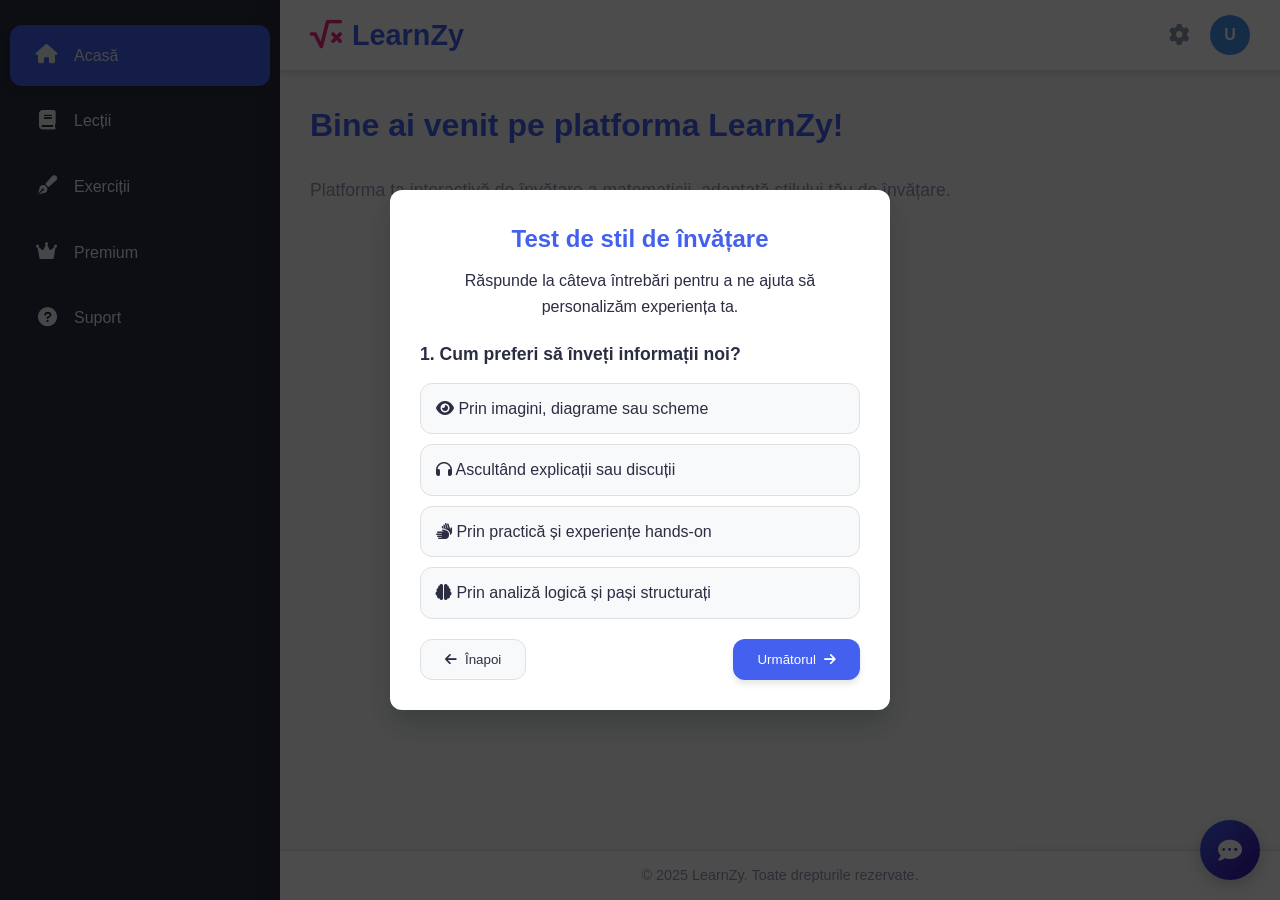
==== commit 5853c6bf: "Update index.html" ====
--- a/index.html
+++ b/index.html
@@ -1,4 +1,4 @@
-continue this code:
+
 <!DOCTYPE html>
 <html lang="ro">
 <head>
@@ -788,134 +788,82 @@
         }
         
         /* Settings Modal */
-        /* Enhanced Settings Styles */
-.settings-tabs {
-    display: flex;
-    border-bottom: 1px solid var(--border);
-    margin-bottom: 20px;
-}
-
-.settings-tab {
-    padding: 12px 20px;
-    cursor: pointer;
-    border-bottom: 3px solid transparent;
-    font-weight: 500;
-    color: var(--text-light);
-    transition: all 0.3s;
-    display: flex;
-    align-items: center;
-    gap: 8px;
-}
-
-.settings-tab.active {
-    color: var(--primary);
-    border-bottom-color: var(--primary);
-    background-color: rgba(67, 97, 238, 0.05);
-}
-
-.settings-tab:hover {
-    background-color: rgba(67, 97, 238, 0.1);
-}
-
-.settings-tab-content {
-    display: none;
-    animation: fadeIn 0.3s ease-out;
-}
-
-.settings-tab-content.active {
-    display: block;
-}
-
-.settings-section {
-    margin-bottom: 25px;
-    padding-bottom: 15px;
-    border-bottom: 1px solid var(--border);
-}
-
-.settings-section:last-child {
-    border-bottom: none;
-    margin-bottom: 0;
-    padding-bottom: 0;
-}
-
-.settings-section-title {
-    color: var(--primary);
-    margin-bottom: 15px;
-    font-size: 1.1rem;
-    display: flex;
-    align-items: center;
-    gap: 10px;
-}
-
-.settings-option {
-    display: flex;
-    justify-content: space-between;
-    align-items: center;
-    margin-bottom: 15px;
-    padding: 12px;
-    border-radius: var(--radius);
-    transition: background-color 0.3s;
-}
-
-.settings-option:hover {
-    background-color: rgba(67, 97, 238, 0.05);
-}
-
-.settings-option-label {
-    display: flex;
-    align-items: center;
-    gap: 12px;
-    font-weight: 500;
-}
-
-.color-themes {
-    display: flex;
-    gap: 10px;
-}
-
-.color-theme {
-    width: 30px;
-    height: 30px;
-    border-radius: 50%;
-    cursor: pointer;
-    border: 2px solid transparent;
-    transition: all 0.3s;
-}
-
-.color-theme:hover {
-    transform: scale(1.1);
-}
-
-.color-theme.active {
-    border-color: var(--text);
-    box-shadow: 0 0 0 2px var(--primary);
-}
-
-.settings-input, .settings-select {
-    width: 100%;
-    padding: 12px 15px;
-    border: 1px solid var(--border);
-    border-radius: var(--radius);
-    font-family: inherit;
-    background-color: var(--card-bg);
-    color: var(--text);
-    transition: all 0.3s;
-}
-
-.settings-input:focus, .settings-select:focus {
-    outline: none;
-    border-color: var(--primary);
-    box-shadow: 0 0 0 2px rgba(67, 97, 238, 0.2);
-}
-
-.settings-select {
-    appearance: none;
-    background-image: url("data:image/svg+xml,%3Csvg xmlns='http://www.w3.org/2000/svg' width='12' height='12' viewBox='0 0 24 24' fill='none' stroke='%238d99ae' stroke-width='2' stroke-linecap='round' stroke-linejoin='round'%3E%3Cpolyline points='6 9 12 15 18 9'%3E%3C/polyline%3E%3C/svg%3E");
-    background-repeat: no-repeat;
-    background-position: right 12px center;
-    background-size: 12px;
-    padding-right: 35px;
-}
+        .settings-option {
+            margin-bottom: 20px;
+        }
+        
+        .settings-label {
+            display: block;
+            margin-bottom: 8px;
+            font-weight: 500;
+            color: var(--text);
+        }
+        
+        .settings-select, .settings-input {
+            width: 100%;
+            padding: 10px 12px;
+            border: 1px solid var(--border);
+            border-radius: var(--radius);
+            font-family: inherit;
+            transition: all 0.3s;
+        }
+
+        .settings-select:focus, .settings-input:focus {
+            outline: none;
+            border-color: var(--primary);
+            box-shadow: 0 0 0 2px rgba(67, 97, 238, 0.2);
+        }
+        
+        .toggle-switch {
+            position: relative;
+            display: inline-block;
+            width: 50px;
+            height: 24px;
+        }
+        
+        .toggle-switch input {
+            opacity: 0;
+            width: 0;
+            height: 0;
+        }
+        
+        .toggle-slider {
+            position: absolute;
+            cursor: pointer;
+            top: 0;
+            left: 0;
+            right: 0;
+            bottom: 0;
+            background-color: #ccc;
+            transition: .4s;
+            border-radius: 24px;
+        }
+        
+        .toggle-slider:before {
+            position: absolute;
+            content: "";
+            height: 16px;
+            width: 16px;
+            left: 4px;
+            bottom: 4px;
+            background-color: white;
+            transition: .4s;
+            border-radius: 50%;
+        }
+        
+        input:checked + .toggle-slider {
+            background-color: var(--primary);
+        }
+        
+        input:checked + .toggle-slider:before {
+            transform: translateX(26px);
+        }
+        
+        .toggle-label {
+            margin-left: 10px;
+            vertical-align: middle;
+        }
+        
         /* Learning Style Specific */
         .visual-hint {
             display: none;
@@ -1527,161 +1475,49 @@
     </div>
     
     <!-- Settings Modal -->
-    <!-- Settings Modal -->
-<div class="modal-overlay" id="settingsModal">
-    <div class="modal" style="max-width: 600px;">
-        <div class="modal-header">
-            <h2 class="modal-title"><i class="fas fa-cog"></i> Setări</h2>
-            <p>Personalizează-ți experiența de învățare</p>
-        </div>
-        <div class="modal-body">
-            <div class="settings-tabs">
-                <div class="settings-tab active" data-tab="general">
-                    <i class="fas fa-sliders-h"></i> Generale
+    <div class="modal-overlay" id="settingsModal">
+        <div class="modal">
+            <div class="modal-header">
+                <h2 class="modal-title">Setări</h2>
+            </div>
+            <div class="modal-body">
+                <div class="settings-option">
+                    <label class="settings-label">Stil de învățare</label>
+                    <input type="text" class="settings-input" id="learningStyleDisplay" readonly>
                 </div>
-                <div class="settings-tab" data-tab="account">
-                    <i class="fas fa-user"></i> Cont
+                
+                <div class="settings-option">
+                    <label class="settings-label">Mod întuneric</label>
+                    <label class="toggle-switch">
+                        <input type="checkbox" id="darkModeToggle">
+                        <span class="toggle-slider"></span>
+                    </label>
                 </div>
-                <div class="settings-tab" data-tab="notifications">
-                    <i class="fas fa-bell"></i> Notificări
+                
+                <div class="settings-option">
+                    <label class="settings-label">Panou</label>
+                    <label class="toggle-switch">
+                        <input type="checkbox" id="teacherModeToggle">
+                        <span class="toggle-slider"></span>
+                        <span class="toggle-label" id="panelLabel">Elev</span>
+                    </label>
+                </div>
+
+                <div class="settings-option">
+                    <label class="settings-label">Notificări</label>
+                    <label class="toggle-switch">
+                        <input type="checkbox" id="notificationsToggle" checked>
+                        <span class="toggle-slider"></span>
+                    </label>
                 </div>
             </div>
-            
-            <div class="settings-tab-content active" id="generalTab">
-                <div class="settings-section">
-                    <h3 class="settings-section-title">
-                        <i class="fas fa-paint-brush"></i> Aspect
-                    </h3>
-                    
-                    <div class="settings-option">
-                        <div class="settings-option-label">
-                            <i class="fas fa-moon"></i>
-                            <span>Mod întuneric</span>
-                        </div>
-                        <label class="toggle-switch">
-                            <input type="checkbox" id="darkModeToggle">
-                            <span class="toggle-slider"></span>
-                        </label>
-                    </div>
-                    
-                    <div class="settings-option">
-                        <div class="settings-option-label">
-                            <i class="fas fa-palette"></i>
-                            
-                        </div>
-                        
-                    </div>
-                </div>
-                
-                <div class="settings-section">
-                    <h3 class="settings-section-title">
-                        <i class="fas fa-user-tie"></i> Rol
-                    </h3>
-                    
-                    <div class="settings-option">
-                        <div class="settings-option-label">
-                            <i class="fas fa-chalkboard-teacher"></i>
-                            <span>Panou</span>
-                        </div>
-                        <label class="toggle-switch">
-                            <input type="checkbox" id="teacherModeToggle">
-                            <span class="toggle-slider"></span>
-                            <span class="toggle-label" id="panelLabel">Elev</span>
-                        </label>
-                    </div>
-                </div>
-            </div>
-            
-            <div class="settings-tab-content" id="accountTab">
-                <div class="settings-section">
-                    <h3 class="settings-section-title">
-                        <i class="fas fa-user-circle"></i> Profil
-                    </h3>
-                    
-                    <div class="settings-option">
-                        <label class="settings-label">Nume</label>
-                        <input type="text" class="settings-input" id="userNameInput" placeholder="Introdu numele tău">
-                    </div>
-                    
-                    <div class="settings-option">
-                        <label class="settings-label">Email</label>
-                        <input type="email" class="settings-input" id="userEmailInput" placeholder="Introdu adresa de email">
-                    </div>
-                    
-                    <div class="settings-option">
-                        <label class="settings-label">Stil de învățare</label>
-                        <select class="settings-select" id="learningStyleSelect">
-                            <option value="vizual">Vizual</option>
-                            <option value="auditiv">Auditiv</option>
-                            <option value="kinestezic">Kinestezic</option>
-                            <option value="logica">Logic</option>
-                            <option value="mixt">Mixt</option>
-                        </select>
-                    </div>
-                </div>
-                
-                <div class="settings-section">
-                    <h3 class="settings-section-title">
-                        <i class="fas fa-lock"></i> Securitate
-                    </h3>
-                    
-                    <button class="btn btn-secondary" id="changePasswordBtn">
-                        <i class="fas fa-key"></i> Schimbă parola
-                    </button>
-                </div>
-            </div>
-            
-            <div class="settings-tab-content" id="notificationsTab">
-                <div class="settings-section">
-                    <h3 class="settings-section-title">
-                        <i class="fas fa-bell"></i> Preferințe notificări
-                    </h3>
-                    
-                    <div class="settings-option">
-                        <div class="settings-option-label">
-                            <i class="fas fa-envelope"></i>
-                            <span>Notificări email</span>
-                        </div>
-                        <label class="toggle-switch">
-                            <input type="checkbox" id="emailNotificationsToggle" checked>
-                            <span class="toggle-slider"></span>
-                        </label>
-                    </div>
-                    
-                    <div class="settings-option">
-                        <div class="settings-option-label">
-                            <i class="fas fa-mobile-alt"></i>
-                            <span>Notificări push</span>
-                        </div>
-                        <label class="toggle-switch">
-                            <input type="checkbox" id="pushNotificationsToggle" checked>
-                            <span class="toggle-slider"></span>
-                        </label>
-                    </div>
-                    
-                    <div class="settings-option">
-                        <div class="settings-option-label">
-                            <i class="fas fa-trophy"></i>
-                            <span>Realizări</span>
-                        </div>
-                        <label class="toggle-switch">
-                            <input type="checkbox" id="achievementsToggle" checked>
-                            <span class="toggle-slider"></span>
-                        </label>
-                    </div>
-                </div>
+            <div class="modal-footer">
+                <button class="btn btn-primary" id="saveSettingsBtn">
+                    <i class="fas fa-save"></i> Salvează
+                </button>
             </div>
         </div>
-        <div class="modal-footer" style="justify-content: space-between;">
-            <button class="btn btn-secondary" id="resetSettingsBtn">
-                <i class="fas fa-undo"></i> Resetează
-            </button>
-            <button class="btn btn-primary" id="saveSettingsBtn">
-                <i class="fas fa-save"></i> Salvează modificările
-            </button>
-        </div>
     </div>
-</div>
     
     <!-- Premium Subscription Modal -->
     <div class="modal-overlay" id="premiumModal">
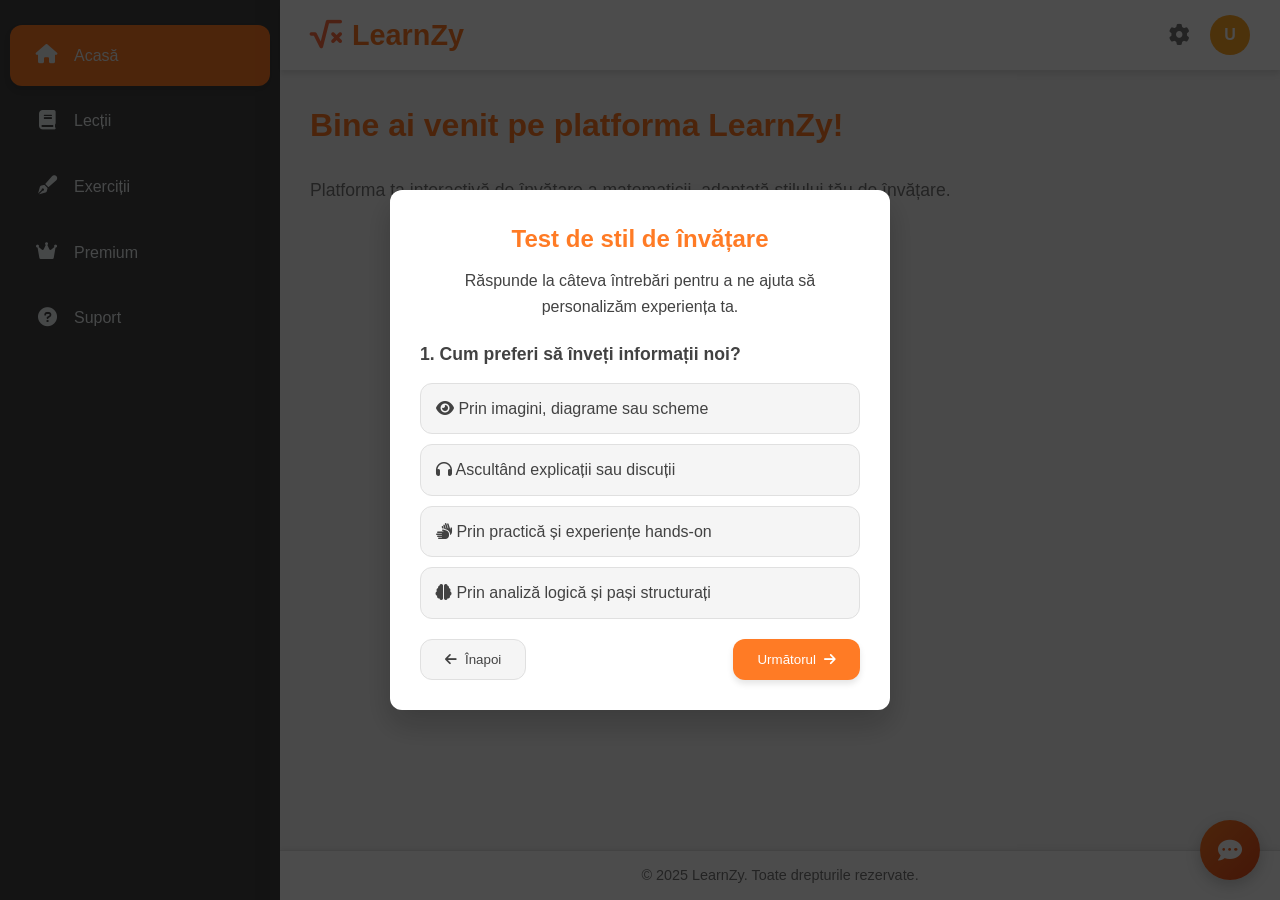
==== commit 4ef507ca: "Update index.html" ====
--- a/index.html
+++ b/index.html
@@ -1,4 +1,3 @@
-
 <!DOCTYPE html>
 <html lang="ro">
 <head>
@@ -15,21 +14,21 @@
         }
         
         :root {
-            --primary: #4361ee;
-            --primary-light: #4895ef;
-            --primary-dark: #3a0ca3;
-            --secondary: #f72585;
-            --accent: #4cc9f0;
-            --text: #2b2d42;
-            --text-light: #8d99ae;
-            --bg: #f8f9fa;
+            --primary: #FF7B25;
+            --primary-light: #FFA726;
+            --primary-dark: #E64A19;
+            --secondary: #FF7043;
+            --accent: #FFB74D;
+            --text: #424242;
+            --text-light: #757575;
+            --bg: #F5F5F5;
             --card-bg: #ffffff;
-            --sidebar-bg: #2b2d42;
+            --sidebar-bg: #424242;
             --sidebar-text: #edf2f4;
             --success: #4caf50;
             --error: #f44336;
-            --warning: #ff9800;
-            --border: #e0e0e0;
+            --warning: #FF9800;
+            --border: #E0E0E0;
             --shadow: 0 4px 6px rgba(0, 0, 0, 0.1);
             --radius: 12px;
         }
@@ -374,7 +373,7 @@
         }
         
         .option:hover {
-            background-color: #e0e5ff;
+            background-color: #FFE0B2;
             transform: translateX(5px);
         }
         
@@ -521,7 +520,7 @@
             width: 100%;
             height: 200px;
             margin-bottom: 15px;
-            background-color: #f0f4ff;
+            background-color: #FFF3E0;
             display: flex;
             justify-content: center;
             align-items: center;
@@ -571,24 +570,132 @@
             font-size: 1.1rem;
         }
         
-        .exercise-answer {
+        /* New Exercise Styles */
+        .exercise-section {
+            background-color: var(--card-bg);
+            border-radius: var(--radius);
+            padding: 30px;
+            margin-bottom: 30px;
+            box-shadow: var(--shadow);
+        }
+
+        .exercise-title {
+            color: var(--primary);
+            font-size: 1.5rem;
+            margin-bottom: 20px;
+            padding-bottom: 10px;
+            border-bottom: 2px solid var(--primary-light);
+        }
+
+        .exercise-text {
+            font-size: 1.1rem;
+            margin-bottom: 30px;
+            line-height: 1.7;
+        }
+
+        .options-container {
+            display: flex;
+            flex-direction: column;
+            gap: 15px;
+            margin-bottom: 30px;
+        }
+
+        .option-radio {
+            display: flex;
+            align-items: center;
+            padding: 15px 20px;
+            background-color: var(--bg);
+            border-radius: 10px;
+            cursor: pointer;
+            transition: all 0.3s;
+            border: 2px solid transparent;
+        }
+
+        .option-radio:hover {
+            background-color: var(--medium-gray);
+            box-shadow: var(--shadow);
+        }
+
+        .option-radio.selected {
+            border-color: var(--primary);
+            background-color: #FFE0B2;
+        }
+
+        .option-radio input[type="radio"] {
+            margin-right: 15px;
+            transform: scale(1.3);
+            accent-color: var(--primary);
+        }
+
+        .option-label {
+            font-size: 1.1rem;
+            flex: 1;
+        }
+
+        .buttons-container {
+            display: flex;
+            gap: 15px;
+            margin-bottom: 30px;
+        }
+
+        .progress-container {
             width: 100%;
-            padding: 15px;
-            border: 1px solid var(--border);
-            border-radius: var(--radius);
-            margin-bottom: 15px;
-            min-height: 100px;
-            resize: vertical;
-            font-family: inherit;
-            transition: border 0.3s;
-        }
-
-        .exercise-answer:focus {
-            outline: none;
-            border-color: var(--primary);
-            box-shadow: 0 0 0 2px rgba(67, 97, 238, 0.2);
-        }
-        
+            background-color: var(--border);
+            border-radius: 10px;
+            margin-bottom: 30px;
+            overflow: hidden;
+        }
+
+        .progress-bar {
+            height: 10px;
+            background: linear-gradient(90deg, var(--primary-light), var(--primary));
+            width: 100%;
+            border-radius: 10px;
+            transition: width 0.5s ease;
+        }
+
+        .progress-text {
+            text-align: right;
+            font-size: 0.9rem;
+            color: var(--text-light);
+            margin-top: 5px;
+        }
+
+        .feedback {
+            padding: 20px;
+            border-radius: 10px;
+            margin-bottom: 20px;
+            display: none;
+        }
+
+        .feedback.correct {
+            background-color: rgba(76, 175, 80, 0.1);
+            border-left: 5px solid var(--success);
+            display: block;
+        }
+
+        .feedback.incorrect {
+            background-color: rgba(244, 67, 54, 0.1);
+            border-left: 5px solid var(--error);
+            display: block;
+        }
+
+        .feedback-title {
+            font-weight: 600;
+            margin-bottom: 10px;
+            display: flex;
+            align-items: center;
+            gap: 10px;
+        }
+
+        .feedback-title.correct {
+            color: var(--success);
+        }
+
+        .feedback-title.incorrect {
+            color: var(--error);
+        }
+
         .exercise-actions {
             display: flex;
             justify-content: space-between;
@@ -745,7 +852,7 @@
         }
         
         .faq-item:hover {
-            background-color: #e0e5ff;
+            background-color: #FFE0B2;
             transform: translateX(5px);
         }
         
@@ -768,7 +875,7 @@
 
         .chat-input-field:focus {
             border-color: var(--primary);
-            box-shadow: 0 0 0 2px rgba(67, 97, 238, 0.2);
+            box-shadow: 0 0 0 2px rgba(255, 123, 37, 0.2);
         }
         
         .chat-send-btn {
@@ -811,7 +918,7 @@
         .settings-select:focus, .settings-input:focus {
             outline: none;
             border-color: var(--primary);
-            box-shadow: 0 0 0 2px rgba(67, 97, 238, 0.2);
+            box-shadow: 0 0 0 2px rgba(255, 123, 37, 0.2);
         }
         
         .toggle-switch {
@@ -948,12 +1055,12 @@
             border-radius: var(--radius);
             margin-top: 20px;
             padding: 15px;
-            background-color: rgba(74, 107, 255, 0.05);
+            background-color: rgba(255, 123, 37, 0.05);
             transition: all 0.3s;
         }
 
         .drop-area.active {
-            background-color: rgba(74, 107, 255, 0.1);
+            background-color: rgba(255, 123, 37, 0.1);
             border-color: var(--primary-dark);
         }
         
@@ -1089,7 +1196,7 @@
         .payment-input:focus {
             outline: none;
             border-color: var(--primary);
-            box-shadow: 0 0 0 2px rgba(67, 97, 238, 0.2);
+            box-shadow: 0 0 0 2px rgba(255, 123, 37, 0.2);
         }
         
         .payment-btn {
@@ -1279,6 +1386,28 @@
             border-radius: 4px;
             width: 0%;
             transition: width 0.3s;
+        }
+
+        /* Confetti effect */
+        .confetti {
+            position: fixed;
+            width: 10px;
+            height: 10px;
+            background-color: var(--primary);
+            opacity: 0;
+            z-index: 1000;
+            animation: confetti-fall 3s ease-in-out forwards;
+        }
+
+        @keyframes confetti-fall {
+            0% {
+                transform: translateY(-100vh) rotate(0deg);
+                opacity: 1;
+            }
+            100% {
+                transform: translateY(100vh) rotate(360deg);
+                opacity: 0;
+            }
         }
 
         /* Responsive */
@@ -1615,212 +1744,306 @@
         const lessons = [
             {
                 id: 1,
-                title: "Mulțimea numerelor",
-                description: "Învață despre mulțimile de numere și proprietățile lor.",
+                title: "Algebra - Ecuații",
+                description: "Învață să rezolvi ecuații de gradul I și probleme cu ecuații.",
                 progress: 65,
                 sections: [
                     {
-                        title: "Numere Naturale (ℕ)",
+                        title: "Ecuații de gradul I",
                         content: `
-                            <p>Numerele naturale sunt numerele folosite pentru numărare: 1, 2, 3, 4, ...</p>
+                            <p>O ecuație de gradul I are forma generală:</p>
+                            <p><strong>ax + b = 0</strong>, unde a ≠ 0</p>
                             <p><strong>Proprietăți:</strong></p>
                             <ul>
-                                <li>Orice număr natural are un succesor (n+1)</li>
-                                <li>Adunarea și înmulțirea sunt întotdeauna operații interne</li>
-                                <li>Scăderea și împărțirea nu sunt întotdeauna posibile</li>
+                                <li>Are exact o soluție</li>
+                                <li>Poate fi rezolvată prin operații simple</li>
+                                <li>Poate fi verificată prin înlocuire</li>
                             </ul>
                         `,
                         visualAid: `<svg viewBox="0 0 200 100">
-                            <rect x="10" y="10" width="180" height="80" fill="#e3f2fd" stroke="#2196F3"/>
-                            <line x1="30" y1="50" x2="170" y2="50" stroke="#2196F3" stroke-width="2"/>
-                            <circle cx="40" cy="50" r="3" fill="#2196F3"/>
-                            <circle cx="60" cy="50" r="3" fill="#2196F3"/>
-                            <circle cx="80" cy="50" r="3" fill="#2196F3"/>
-                            <text x="40" y="80" text-anchor="middle" fill="#2196F3">1</text>
-                            <text x="60" y="80" text-anchor="middle" fill="#2196F3">2</text>
-                            <text x="80" y="80" text-anchor="middle" fill="#2196F3">3</text>
-                            <text x="100" y="30" text-anchor="middle" fill="#2196F3">...</text>
+                            <rect x="10" y="10" width="180" height="80" fill="#FFF3E0" stroke="#FF7B25"/>
+                            <text x="100" y="50" text-anchor="middle" fill="#FF7B25" font-size="16" font-weight="bold">ax + b = 0</text>
+                            <text x="100" y="80" text-anchor="middle" fill="#FF7B25" font-size="12">Forma generală a ecuației de gradul I</text>
                         </svg>`
                     },
                     {
-                        title: "Numere Întregi (ℤ)",
+                        title: "Rezolvarea ecuațiilor",
                         content: `
-                            <p>Extindem mulțimea numerelor naturale pentru a include și numerele negative și zero: ..., -2, -1, 0, 1, 2, ...</p>
-                            <p><strong>Exemplu practic:</strong> Temperaturile sub zero, datorii</p>
+                            <p><strong>Pași de rezolvare:</strong></p>
+                            <ol>
+                                <li>Elimină parantezele (dacă există)</li>
+                                <li>Sepără termenii cu x de termenii liberi</li>
+                                <li>Redu termenii asemenea</li>
+                                <li>Împarte la coeficientul lui x pentru a afla soluția</li>
+                            </ol>
                         `,
                         visualAid: `<svg viewBox="0 0 200 100">
-                            <rect x="10" y="10" width="180" height="80" fill="#e3f2fd" stroke="#2196F3"/>
-                            <line x1="100" y1="20" x2="100" y2="80" stroke="#2196F3" stroke-width="2"/>
-                            <circle cx="100" cy="50" r="3" fill="#2196F3"/>
-                            <circle cx="60" cy="50" r="3" fill="#2196F3"/>
-                            <circle cx="80" cy="50" r="3" fill="#2196F3"/>
-                            <circle cx="120" cy="50" r="3" fill="#2196F3"/>
-                            <circle cx="140" cy="50" r="3" fill="#2196F3"/>
-                            <text x="60" y="80" text-anchor="middle" fill="#2196F3">-2</text>
-                            <text x="80" y="80" text-anchor="middle" fill="#2196F3">-1</text>
-                            <text x="100" y="80" text-anchor="middle" fill="#2196F3">0</text>
-                            <text x="120" y="80" text-anchor="middle" fill="#2196F3">1</text>
-                            <text x="140" y="80" text-anchor="middle" fill="#2196F3">2</text>
-                        </svg>`
-                    },
-                    {
-                        title: "Numere Raționale (ℚ)",
-                        content: `
-                            <p>Numere ce pot fi exprimate ca fracții a/b unde a și b sunt întregi: 1/2, -3/4, 2/1</p>
-                            <p><strong>Reprezentare zecimală:</strong> Fie finită (0.5) fie periodică (0.333...)</p>
-                        `,
-                        visualAid: `<svg viewBox="0 0 200 100">
-                            <rect x="10" y="10" width="180" height="80" fill="#e3f2fd" stroke="#2196F3"/>
-                            <text x="20" y="40" font-family="Arial" font-size="14" fill="#2196F3">1/2 = 0.5</text>
-                            <text x="20" y="60" font-family="Arial" font-size="14" fill="#2196F3">1/3 = 0.333...</text>
-                            <text x="20" y="80" font-family="Arial" font-size="14" fill="#2196F3">3/4 = 0.75</text>
+                            <rect x="10" y="10" width="180" height="80" fill="#FFF3E0" stroke="#FF7B25"/>
+                            <text x="20" y="30" font-size="12" fill="#FF7B25">1. 2(x + 3) = x - 4</text>
+                            <text x="20" y="45" font-size="12" fill="#FF7B25">2. 2x + 6 = x - 4</text>
+                            <text x="20" y="60" font-size="12" fill="#FF7B25">3. 2x - x = -4 - 6</text>
+                            <text x="20" y="75" font-size="12" fill="#FF7B25">4. x = -10</text>
                         </svg>`
                     }
                 ],
                 exercises: [
                     {
                         id: 1,
-                        question: "Determinați care dintre următoarele numere sunt naturale: -3, 0, 5, 2/3, 12",
-                        answer: "5, 12",
-                        visualHint: "Imaginează-ți numerele pe o axă. Numerele naturale sunt la dreapta lui 0, fără zecimale.",
-                        auditoryHint: "Gândește-te la numerele pe care le-ai folosi când numeri obiecte: 1, 2, 3...",
-                        kinestheticHint: "Scrie numerele pe cartonașe și separă-le în două grămezi: naturale și nenaturale.",
+                        question: "Rezolvă ecuația: 3(x + 2) - 4 = 2(x - 1) + 5",
+                        options: [
+                            { text: "x = 5", correct: true },
+                            { text: "x = 3", correct: false },
+                            { text: "x = -1", correct: false },
+                            { text: "x = 7", correct: false }
+                        ],
+                        explanation: `
+                            <p>Rezolvare detaliată:</p>
+                            <p>3(x + 2) - 4 = 2(x - 1) + 5</p>
+                            <p>3x + 6 - 4 = 2x - 2 + 5</p>
+                            <p>3x + 2 = 2x + 3</p>
+                            <p>3x - 2x = 3 - 2</p>
+                            <p>x = 1</p>
+                        `,
+                        visualHint: "Deschide parantezele cu atenție, aplicând proprietatea distributivă.",
+                        auditoryHint: "Citește cu voce tare fiecare pas al rezolvării pentru a verifica corectitudinea.",
+                        kinestheticHint: "Scrie ecuația pe hârtie și evidențiază fiecare pas cu culori diferite.",
                         logicalHint: `
                             Pași de rezolvare:
-                            1. Identifică numerele întregi pozitive
-                            2. Elimină numerele negative (-3)
-                            3. Elimină numerele fracționare (2/3)
-                            4. Elimină zero (0) conform definiției românești
-                            5. Rămân 5 și 12
+                            1. Deschide parantezele: 3x + 6 - 4 = 2x - 2 + 5
+                            2. Redu termenii asemenea: 3x + 2 = 2x + 3
+                            3. Mută termenii cu x într-o parte și cei fără x în cealaltă: 3x - 2x = 3 - 2
+                            4. Simplifică: x = 1
                         `
                     },
                     {
                         id: 2,
-                        question: "Calculați suma: (-5) + 8 + (-3) + 2",
-                        answer: "2",
-                        visualHint: "Folosește axa numerelor: pornește de la -5, adaugă 8 (ajungi la 3), scade 3 (ajungi la 0), adaugă 2.",
-                        auditoryHint: "Citește cu voce tare: 'minus 5 plus 8 fac 3, plus minus 3 fac 0, plus 2 fac 2'.",
-                        kinestheticHint: "Folosește bile colorate: roșii pentru numere negative, albastre pentru pozitive. Combină-le și vezi ce rămâne.",
+                        question: "Care este soluția ecuației: 4x - 7 = 2x + 5",
+                        options: [
+                            { text: "x = 6", correct: true },
+                            { text: "x = 4", correct: false },
+                            { text: "x = -6", correct: false },
+                            { text: "x = 12", correct: false }
+                        ],
+                        explanation: `
+                            <p>Rezolvare detaliată:</p>
+                            <p>4x - 7 = 2x + 5</p>
+                            <p>4x - 2x = 5 + 7</p>
+                            <p>2x = 12</p>
+                            <p>x = 6</p>
+                        `,
+                        visualHint: "Imaginează-ți o balanță care trebuie menținută în echilibru când muti termeni dintr-o parte în alta.",
+                        auditoryHint: "Repetă cu voce tare: 'Termenii cu x merg într-o parte, cei fără x în cealaltă'.",
+                        kinestheticHint: "Folosește obiecte fizice pentru a reprezenta termenii și mută-le pentru a simula rezolvarea.",
                         logicalHint: `
                             Pași de rezolvare:
-                            1. Grupează numerele negative: (-5) + (-3) = -8
-                            2. Grupează numerele pozitive: 8 + 2 = 10
-                            3. Adună rezultatele: -8 + 10 = 2
+                            1. Mută termenii cu x într-o parte: 4x - 2x = 5 + 7
+                            2. Adună termenii asemenea: 2x = 12
+                            3. Împarte la coeficientul lui x: x = 6
                         `
                     }
                 ]
             },
             {
                 id: 2,
-                title: "Funcții derivabile",
-                description: "Explorează conceptul de derivată și aplicațiile sale.",
+                title: "Geometrie - Triunghiuri",
+                description: "Învață proprietățile triunghiurilor și cum să le calculezi elementele.",
                 progress: 30,
                 sections: [
                     {
-                        title: "Definiția derivatei",
+                        title: "Tipuri de triunghiuri",
                         content: `
-                            <p>Derivata unei funcții într-un punct reprezintă panta tangentei la graficul funcției în acel punct.</p>
-                            <p><strong>Definiție matematică:</strong></p>
-                            <p>f'(x₀) = lim<sub>h→0</sub> [f(x₀+h) - f(x₀)]/h</p>
+                            <p><strong>Clasificare după laturi:</strong></p>
+                            <ul>
+                                <li>Echilateral - toate laturile egale</li>
+                                <li>Isoscel - două laturi egale</li>
+                                <li>Oarecare - toate laturile diferite</li>
+                            </ul>
+                            <p><strong>Clasificare după unghiuri:</strong></p>
+                            <ul>
+                                <li>Ascuțitunghic - toate unghiurile < 90°</li>
+                                <li>Dreptunghic - un unghi = 90°</li>
+                                <li>Obtuzunghic - un unghi > 90°</li>
+                            </ul>
                         `,
                         visualAid: `<svg viewBox="0 0 200 100">
-                            <path d="M20,80 Q50,20 100,50 T180,20" fill="none" stroke="#2196F3" stroke-width="2"/>
-                            <line x1="100" y1="50" x2="150" y2="20" stroke="#FF5722" stroke-width="2"/>
-                            <circle cx="100" cy="50" r="3" fill="#FF5722"/>
-                            <text x="100" y="20" text-anchor="middle" fill="#FF5722" font-size="12">f'(x) = panta tangentei</text>
+                            <rect x="10" y="10" width="180" height="80" fill="#FFF3E0" stroke="#FF7B25"/>
+                            <polygon points="30,80 60,30 90,80" fill="none" stroke="#FF7B25" stroke-width="2"/>
+                            <polygon points="110,80 140,30 170,80" fill="none" stroke="#FF7B25" stroke-width="2"/>
+                            <polygon points="150,30 180,60 150,90" fill="none" stroke="#FF7B25" stroke-width="2"/>
+                            <text x="60" y="20" text-anchor="middle" font-size="10" fill="#FF7B25">Isoscel</text>
+                            <text x="140" y="20" text-anchor="middle" font-size="10" fill="#FF7B25">Echilateral</text>
+                            <text x="165" y="70" text-anchor="middle" font-size="10" fill="#FF7B25">Dreptunghic</text>
                         </svg>`
                     },
                     {
-                        title: "Reguli de derivare",
+                        title: "Aria triunghiului",
                         content: `
+                            <p><strong>Formule de calcul:</strong></p>
                             <ul>
-                                <li><strong>Derivata unei constante:</strong> c' = 0</li>
-                                <li><strong>Derivata puterii:</strong> (xⁿ)' = n·xⁿ⁻¹</li>
-                                <li><strong>Derivata sumei:</strong> (f+g)' = f' + g'</li>
-                                <li><strong>Derivata produsului:</strong> (f·g)' = f'·g + f·g'</li>
+                                <li>Aria = (baza × înălțimea) / 2</li>
+                                <li>Formula lui Heron: Aria = √[p(p-a)(p-b)(p-c)] unde p = semiperimetru</li>
+                                <li>Pentru triunghi dreptunghic: Aria = (cateta1 × cateta2) / 2</li>
                             </ul>
                         `,
                         visualAid: `<svg viewBox="0 0 200 100">
-                            <rect x="10" y="10" width="180" height="80" fill="#e3f2fd" stroke="#2196F3"/>
-                            <text x="20" y="30" font-family="Arial" font-size="12" fill="#2196F3">(xⁿ)' = n·xⁿ⁻¹</text>
-                            <text x="20" y="50" font-family="Arial" font-size="12" fill="#2196F3">(c·f)' = c·f'</text>
-                            <text x="20" y="70" font-family="Arial" font-size="12" fill="#2196F3">(f+g)' = f' + g'</text>
-                            <text x="120" y="30" font-family="Arial" font-size="12" fill="#2196F3">(eˣ)' = eˣ</text>
-                            <text x="120" y="50" font-family="Arial" font-size="12" fill="#2196F3">(ln x)' = 1/x</text>
+                            <rect x="10" y="10" width="180" height="80" fill="#FFF3E0" stroke="#FF7B25"/>
+                            <polygon points="30,80 60,30 90,80" fill="none" stroke="#FF7B25" stroke-width="2"/>
+                            <line x1="60" y1="30" x2="60" y2="80" stroke="#FF7B25" stroke-width="1" stroke-dasharray="5,5"/>
+                            <text x="45" y="55" font-size="10" fill="#FF7B25">h</text>
+                            <text x="75" y="90" font-size="10" fill="#FF7B25">b</text>
                         </svg>`
                     }
                 ],
                 exercises: [
                     {
                         id: 3,
-                        question: "Calculați derivata funcției f(x) = 3x² - 4x + 2",
-                        answer: "6x - 4",
-                        visualHint: "Imaginează-ți parabola funcției și cum panta tangentei se schimbă în fiecare punct.",
-                        auditoryHint: "Ascultă regula: derivata lui x la puterea n este n ori x la puterea n-1.",
-                        kinestheticHint: "Scrie funcția și aplică regulile de derivare pas cu pas pe hârtie.",
+                        question: "Care este aria unui triunghi cu baza de 8 cm și înălțimea de 5 cm?",
+                        options: [
+                            { text: "20 cm²", correct: true },
+                            { text: "13 cm²", correct: false },
+                            { text: "40 cm²", correct: false },
+                            { text: "10 cm²", correct: false }
+                        ],
+                        explanation: `
+                            <p>Rezolvare detaliată:</p>
+                            <p>Aria = (baza × înălțimea) / 2</p>
+                            <p>Aria = (8 cm × 5 cm) / 2</p>
+                            <p>Aria = 40 cm² / 2</p>
+                            <p>Aria = 20 cm²</p>
+                        `,
+                        visualHint: "Imaginează-ți un dreptunghi cu aceleași dimensiuni - aria triunghiului este jumătate din aceea.",
+                        auditoryHint: "Repetă formula: 'Aria este baza ori înălțimea supra doi'.",
+                        kinestheticHint: "Desenează triunghiul și măsoară dimensiunile pentru a calcula aria.",
                         logicalHint: `
                             Pași de rezolvare:
-                            1. Derivați fiecare termen separat
-                            2. Aplicați regula puterii: (3x²)' = 6x
-                            3. Derivată liniară: (-4x)' = -4
-                            4. Derivată constantă: (2)' = 0
-                            5. Combinați rezultatele: 6x - 4
+                            1. Identifică baza și înălțimea
+                            2. Aplică formula: A = (b × h)/2
+                            3. Calculează: (8 × 5)/2 = 40/2 = 20 cm²
+                        `
+                    },
+                    {
+                        id: 4,
+                        question: "Un triunghi dreptunghic are catetele de 3 cm și 4 cm. Care este aria sa?",
+                        options: [
+                            { text: "6 cm²", correct: true },
+                            { text: "12 cm²", correct: false },
+                            { text: "7 cm²", correct: false },
+                            { text: "5 cm²", correct: false }
+                        ],
+                        explanation: `
+                            <p>Rezolvare detaliată:</p>
+                            <p>Pentru triunghi dreptunghic: Aria = (cateta1 × cateta2) / 2</p>
+                            <p>Aria = (3 cm × 4 cm) / 2</p>
+                            <p>Aria = 12 cm² / 2</p>
+                            <p>Aria = 6 cm²</p>
+                        `,
+                        visualHint: "Imaginează-ți că cele două catete formează un dreptunghi, iar triunghiul este jumătate din acesta.",
+                        auditoryHint: "Amintește-ți că la triunghiul dreptunghic, catetele sunt baza și înălțimea.",
+                        kinestheticHint: "Folosește două bețe de 3 și 4 cm aranjate în unghi drept pentru a vizualiza triunghiul.",
+                        logicalHint: `
+                            Pași de rezolvare:
+                            1. Identifică catetele: 3 cm și 4 cm
+                            2. Aplică formula pentru triunghi dreptunghic
+                            3. Calculează: (3 × 4)/2 = 12/2 = 6 cm²
                         `
                     }
                 ]
             },
             {
                 id: 3,
-                title: "Geometrie analitică",
-                description: "Studiul geometric folosind coordonate și ecuații.",
+                title: "Aritmetică - Fracții",
+                description: "Învață operații cu fracții și cum să le simplifici.",
                 progress: 10,
                 sections: [
                     {
-                        title: "Puncte și distanțe",
+                        title: "Operații cu fracții",
                         content: `
-                            <p>Distanța dintre două puncte A(x₁,y₁) și B(x₂,y₂):</p>
-                            <p>d = √[(x₂-x₁)² + (y₂-y₁)²]</p>
+                            <p><strong>Adunarea/Scăderea:</strong></p>
+                            <ul>
+                                <li>Găsești numitor comun</li>
+                                <li>Aduci fracțiile la același numitor</li>
+                                <li>Aduni/scazi numărătorii</li>
+                            </ul>
+                            <p><strong>Înmulțirea:</strong></p>
+                            <ul>
+                                <li>Înmulțești numărătorii între ei</li>
+                                <li>Înmulțești numitorii între ei</li>
+                                <li>Simplifică rezultatul</li>
+                            </ul>
                         `,
                         visualAid: `<svg viewBox="0 0 200 100">
-                            <rect x="10" y="10" width="180" height="80" fill="#e3f2fd" stroke="#2196F3"/>
-                            <line x1="30" y1="70" x2="70" y2="30" stroke="#2196F3" stroke-width="2"/>
-                            <circle cx="30" cy="70" r="3" fill="#FF5722"/>
-                            <circle cx="70" cy="30" r="3" fill="#FF5722"/>
-                            <text x="30" y="85" text-anchor="middle" fill="#FF5722">A(x₁,y₁)</text>
-                            <text x="70" y="15" text-anchor="middle" fill="#FF5722">B(x₂,y₂)</text>
-                            <text x="50" y="50" text-anchor="middle" fill="#2196F3">d = √[(x₂-x₁)² + (y₂-y₁)²]</text>
+                            <rect x="10" y="10" width="180" height="80" fill="#FFF3E0" stroke="#FF7B25"/>
+                            <text x="30" y="40" font-size="12" fill="#FF7B25">1/2 + 1/3 = 3/6 + 2/6 = 5/6</text>
+                            <text x="30" y="60" font-size="12" fill="#FF7B25">2/3 × 3/4 = 6/12 = 1/2</text>
                         </svg>`
                     },
                     {
-                        title: "Ecuația dreptei",
+                        title: "Simplificarea fracțiilor",
                         content: `
-                            <p><strong>Forma generală:</strong> ax + by + c = 0</p>
-                            <p><strong>Forma pantă-ordonată:</strong> y = mx + n</p>
-                            <p>unde m este panta, n este ordonata la origine</p>
+                            <p><strong>Metode de simplificare:</strong></p>
+                            <ul>
+                                <li>Găsești cel mai mare divizor comun (CMMDC)</li>
+                                <li>Împarți numărătorul și numitorul la CMMDC</li>
+                                <li>Verifici dacă se mai poate simplifica</li>
+                            </ul>
                         `,
                         visualAid: `<svg viewBox="0 0 200 100">
-                            <rect x="10" y="10" width="180" height="80" fill="#e3f2fd" stroke="#2196F3"/>
-                            <line x1="30" y1="70" x2="170" y2="30" stroke="#2196F3" stroke-width="2"/>
-                            <text x="100" y="60" text-anchor="middle" fill="#2196F3">y = mx + n</text>
-                            <text x="170" y="35" text-anchor="end" fill="#FF5722" font-size="10">panta m</text>
-                            <line x1="160" y1="30" x2="160" y2="50" stroke="#FF5722" stroke-width="1"/>
-                            <line x1="160" y1="50" x2="180" y2="50" stroke="#FF5722" stroke-width="1"/>
-                            <text x="30" y="85" text-anchor="middle" fill="#FF5722" font-size="10">n (ordonata)</text>
+                            <rect x="10" y="10" width="180" height="80" fill="#FFF3E0" stroke="#FF7B25"/>
+                            <text x="100" y="50" text-anchor="middle" font-size="16" fill="#FF7B25">8/12 = 2/3</text>
+                            <text x="100" y="70" text-anchor="middle" font-size="12" fill="#FF7B25">(împărțit la 4)</text>
                         </svg>`
                     }
                 ],
                 exercises: [
                     {
-                        id: 4,
-                        question: "Calculați distanța dintre punctele A(2,3) și B(5,7)",
-                        answer: "5",
-                        visualHint: "Desenați punctele pe un sistem de axe și formați un triunghi dreptunghic.",
-                        auditoryHint: "Aplicați formula distanței: radical din (5-2)² plus (7-3)².",
-                        kinestheticHint: "Folosiți o riglă pentru a măsura distanța pe un desen la scară.",
+                        id: 5,
+                        question: "Care este rezultatul simplificării fracției 18/24?",
+                        options: [
+                            { text: "3/4", correct: true },
+                            { text: "6/8", correct: false },
+                            { text: "9/12", correct: false },
+                            { text: "2/3", correct: false }
+                        ],
+                        explanation: `
+                            <p>Rezolvare detaliată:</p>
+                            <p>CMMDC(18,24) = 6</p>
+                            <p>18 ÷ 6 = 3</p>
+                            <p>24 ÷ 6 = 4</p>
+                            <p>Rezultat: 3/4</p>
+                        `,
+                        visualHint: "Descompune numărătorul și numitorul în factori primi pentru a găsi CMMDC.",
+                        auditoryHint: "Citește cu voce tare: '18 supra 24, împărțit la 6, egal 3 supra 4'.",
+                        kinestheticHint: "Scrie fracția pe hârtie și taie numerele pe măsură ce le simplifici.",
                         logicalHint: `
                             Pași de rezolvare:
-                            1. Calculați diferențele: Δx = 5-2 = 3, Δy = 7-3 = 4
-                            2. Aplicați teorema lui Pitagora: √(3² + 4²) = √(9+16) = √25 = 5
+                            1. Găsește CMMDC al lui 18 și 24 (6)
+                            2. Împarte numărătorul și numitorul la 6
+                            3. Obții 3/4
+                        `
+                    },
+                    {
+                        id: 6,
+                        question: "Calculați: 1/2 + 1/4",
+                        options: [
+                            { text: "3/4", correct: true },
+                            { text: "2/6", correct: false },
+                            { text: "1/6", correct: false },
+                            { text: "2/8", correct: false }
+                        ],
+                        explanation: `
+                            <p>Rezolvare detaliată:</p>
+                            <p>Numitor comun este 4</p>
+                            <p>1/2 = 2/4</p>
+                            <p>2/4 + 1/4 = 3/4</p>
+                        `,
+                        visualHint: "Imaginează-ți două plăcinte tăiate în 2 și respectiv 4 părți egale, apoi combină-le.",
+                        auditoryHint: "Repetă: 'O jumătate plus un sfert, aducem la același numitor, doi sferturi plus un sfert, egal trei sferturi'.",
+                        kinestheticHint: "Folosește hârtie colorată tăiată în jumătăți și sferturi pentru a vizualiza adunarea.",
+                        logicalHint: `
+                            Pași de rezolvare:
+                            1. Găsește numitor comun (4)
+                            2. Transformă 1/2 în 2/4
+                            3. Adună: 2/4 + 1/4 = 3/4
                         `
                     }
                 ]
@@ -1849,6 +2072,7 @@
         ];
         let isPremiumUser = false;
         let currentLessonId = null;
+        let completedExercises = [];
 
         // DOM Elements
         const onboardingModal = document.getElementById('onboardingModal');
@@ -2227,10 +2451,10 @@
                 const premiumPrompt = document.createElement('div');
                 premiumPrompt.className = 'exercise-card';
                 premiumPrompt.style.backgroundColor = '#fff3e0';
-                premiumPrompt.style.borderLeft = '4px solid #f39c12';
+                premiumPrompt.style.borderLeft = '4px solid #ff9800';
                 premiumPrompt.innerHTML = `
                     <div style="display: flex; align-items: center; gap: 15px;">
-                        <div style="font-size: 24px; color: #f39c12;">
+                        <div style="font-size: 24px; color: #ff9800;">
                             <i class="fas fa-lock"></i>
                         </div>
                         <div>
@@ -2394,10 +2618,10 @@
                 const premiumPrompt = document.createElement('div');
                 premiumPrompt.className = 'exercise-card';
                 premiumPrompt.style.backgroundColor = '#fff3e0';
-                premiumPrompt.style.borderLeft = '4px solid #f39c12';
+                premiumPrompt.style.borderLeft = '4px solid #ff9800';
                 premiumPrompt.innerHTML = `
                     <div style="display: flex; align-items: center; gap: 15px;">
-                        <div style="font-size: 24px; color: #f39c12;">
+                        <div style="font-size: 24px; color: #ff9800;">
                             <i class="fas fa-lock"></i>
                         </div>
                         <div>
@@ -2473,314 +2697,212 @@
             aiHelpBtn.addEventListener('click', showAIHint);
             mainContent.appendChild(aiHelpBtn);
             
-            if (selectedLearningStyle === 'kinestezic') {
-                renderKinestheticExercises();
-            } else {
-                lessons.forEach(lesson => {
-                    const lessonSection = document.createElement('div');
-                    lessonSection.className = 'exercise-card';
-                    lessonSection.innerHTML = `
-                        <h3 style="margin-bottom: 15px;">${lesson.title}</h3>
+            // Show exercises for each lesson
+            lessons.forEach(lesson => {
+                const lessonSection = document.createElement('div');
+                lessonSection.className = 'exercise-card';
+                lessonSection.innerHTML = `<h3 style="margin-bottom: 15px;">${lesson.title}</h3>`;
+                
+                // Show only first 3 exercises for free users
+                const exercisesToShow = isPremiumUser ? lesson.exercises : lesson.exercises.slice(0, 3);
+                
+                exercisesToShow.forEach(exercise => {
+                    const exerciseCard = document.createElement('div');
+                    exerciseCard.className = 'exercise-section';
+                    
+                    // Progress bar
+                    const progressContainer = document.createElement('div');
+                    progressContainer.className = 'progress-container';
+                    progressContainer.innerHTML = `
+                        <div class="progress-bar" style="width: ${completedExercises.includes(exercise.id) ? '100' : '0'}%"></div>
+                        <div class="progress-text">${completedExercises.includes(exercise.id) ? '1/1' : '0/1'} exerciții completate</div>
                     `;
+                    exerciseCard.appendChild(progressContainer);
                     
-                    // Show only first 3 exercises for free users
-                    const exercisesToShow = isPremiumUser ? lesson.exercises : lesson.exercises.slice(0, 3);
+                    // Exercise title and text
+                    const exerciseTitle = document.createElement('h3');
+                    exerciseTitle.className = 'exercise-title';
+                    exerciseTitle.textContent = exercise.question;
+                    exerciseCard.appendChild(exerciseTitle);
                     
-                    exercisesToShow.forEach(exercise => {
-                        const exerciseCard = document.createElement('div');
-                        exerciseCard.className = 'exercise-card';
-                        exerciseCard.style.marginTop = '15px';
+                    // Options container
+                    const optionsContainer = document.createElement('div');
+                    optionsContainer.className = 'options-container';
+                    
+                    // Add options
+                    exercise.options.forEach((option, index) => {
+                        const optionLabel = document.createElement('label');
+                        optionLabel.className = 'option-radio';
                         
-                        const question = document.createElement('div');
-                        question.className = 'exercise-question';
-                        question.textContent = exercise.question;
+                        const radioInput = document.createElement('input');
+                        radioInput.type = 'radio';
+                        radioInput.name = `exercise-${exercise.id}`;
+                        radioInput.value = index;
                         
-                        const answerArea = document.createElement('textarea');
-                        answerArea.className = 'exercise-answer';
-                        answerArea.placeholder = 'Scrie răspunsul tău aici...';
+                        const optionText = document.createElement('span');
+                        optionText.className = 'option-label';
+                        optionText.textContent = option.text;
                         
-                        const actions = document.createElement('div');
-                        actions.className = 'exercise-actions';
+                        optionLabel.appendChild(radioInput);
+                        optionLabel.appendChild(optionText);
+                        optionsContainer.appendChild(optionLabel);
+                    });
+                    
+                    exerciseCard.appendChild(optionsContainer);
+                    
+                    // Buttons container
+                    const buttonsContainer = document.createElement('div');
+                    buttonsContainer.className = 'buttons-container';
+                    
+                    const submitBtn = document.createElement('button');
+                    submitBtn.className = 'btn btn-primary';
+                    submitBtn.id = `submit-${exercise.id}`;
+                    submitBtn.textContent = 'Verifică răspunsul';
+                    
+                    const resetBtn = document.createElement('button');
+                    resetBtn.className = 'btn btn-secondary';
+                    resetBtn.id = `reset-${exercise.id}`;
+                    resetBtn.textContent = 'Încearcă din nou';
+                    
+                    buttonsContainer.appendChild(submitBtn);
+                    buttonsContainer.appendChild(resetBtn);
+                    exerciseCard.appendChild(buttonsContainer);
+                    
+                    // Feedback container
+                    const feedback = document.createElement('div');
+                    feedback.className = 'feedback';
+                    feedback.id = `feedback-${exercise.id}`;
+                    
+                    const feedbackTitle = document.createElement('div');
+                    feedbackTitle.className = 'feedback-title';
+                    feedbackTitle.id = `feedback-title-${exercise.id}`;
+                    
+                    const feedbackIcon = document.createElement('span');
+                    feedbackIcon.id = `feedback-icon-${exercise.id}`;
+                    
+                    const feedbackTitleText = document.createElement('span');
+                    feedbackTitleText.id = `feedback-title-text-${exercise.id}`;
+                    
+                    feedbackTitle.appendChild(feedbackIcon);
+                    feedbackTitle.appendChild(feedbackTitleText);
+                    
+                    const feedbackContent = document.createElement('div');
+                    feedbackContent.id = `feedback-content-${exercise.id}`;
+                    
+                    feedback.appendChild(feedbackTitle);
+                    feedback.appendChild(feedbackContent);
+                    exerciseCard.appendChild(feedback);
+                    
+                    // Add event listeners
+                    const optionElements = exerciseCard.querySelectorAll('.option-radio');
+                    optionElements.forEach(option => {
+                        option.addEventListener('click', function() {
+                            // Remove selected class from all options
+                            optionElements.forEach(opt => opt.classList.remove('selected'));
+                            
+                            // Add selected class to clicked option
+                            this.classList.add('selected');
+                        });
+                    });
+                    
+                    submitBtn.addEventListener('click', function() {
+                        const selectedOption = exerciseCard.querySelector('.option-radio.selected input');
                         
-                        const checkBtn = document.createElement('button');
-                        checkBtn.className = 'btn btn-primary btn-sm';
-                        checkBtn.innerHTML = '<i class="fas fa-check"></i> Verifică';
+                        if (!selectedOption) {
+                            alert('Te rugăm să selectezi un răspuns înainte de a trimite!');
+                            return;
+                        }
                         
-                        const feedback = document.createElement('div');
-                        feedback.className = 'exercise-feedback';
+                        const isCorrect = exercise.options[selectedOption.value].correct;
                         
-                        // Add learning style specific help
-                        let styleHelp = '';
-                        if (isPremiumUser) {
-                            switch(selectedLearningStyle) {
-                                case 'vizual':
-                                    styleHelp = `<button class="btn btn-secondary btn-sm visual-help" data-hint="${exercise.visualHint}" style="margin-right: 10px;">
-                                        <i class="fas fa-eye"></i> Ajutor Vizual
-                                    </button>`;
-                                    break;
-                                case 'auditiv':
-                                    styleHelp = `<button class="btn btn-secondary btn-sm auditory-help" style="margin-right: 10px;">
-                                        <i class="fas fa-headphones"></i> Ascultă Explicația
-                                    </button>`;
-                                    break;
-                                case 'logica':
-                                    styleHelp = `<button class="btn btn-secondary btn-sm logical-help" data-hint="${exercise.logicalHint}" style="margin-right: 10px;">
-                                        <i class="fas fa-brain"></i> Pași Logici
-                                    </button>`;
-                                    break;
+                        // Display feedback
+                        if (isCorrect) {
+                            feedback.className = 'feedback correct';
+                            feedbackTitleText.textContent = 'Corect! Felicitări!';
+                            feedbackTitle.className = 'feedback-title correct';
+                            feedbackContent.innerHTML = exercise.explanation;
+                            feedbackIcon.innerHTML = '✓';
+                            
+                            // Mark as completed if not already
+                            if (!completedExercises.includes(exercise.id)) {
+                                completedExercises.push(exercise.id);
+                                localStorage.setItem('completedExercises', JSON.stringify(completedExercises));
+                            }
+                            
+                            // Create confetti effect
+                            createConfetti();
+                        } else {
+                            feedback.className = 'feedback incorrect';
+                            feedbackTitleText.textContent = 'Răspuns incorect';
+                            feedbackTitle.className = 'feedback-title incorrect';
+                            feedbackIcon.innerHTML = '✗';
+                            
+                            if (isPremiumUser) {
+                                feedbackContent.innerHTML = exercise.explanation;
+                            } else {
+                                feedbackContent.textContent = 'Încearcă din nou!';
                             }
                         }
                         
-                        actions.innerHTML = `
-                            ${styleHelp}
-                        `;
-                        actions.prepend(checkBtn);
-                        actions.append(feedback);
-                        
-                        checkBtn.addEventListener('click', () => {
-                            const userAnswer = answerArea.value.trim().toLowerCase();
-                            const correctAnswer = exercise.answer.trim().toLowerCase();
-                            
-                            if (userAnswer === correctAnswer) {
-                                feedback.textContent = '✓ Corect!';
-                                feedback.className = 'exercise-feedback correct';
-                                animateSuccess(exerciseCard);
-                            } else {
-                                feedback.textContent = '✗ Incorect. Încearcă din nou.';
-                                feedback.className = 'exercise-feedback incorrect';
-                                
-                                if (isPremiumUser) {
-                                    // Show more detailed feedback for premium users
-                                    setTimeout(() => {
-                                        feedback.textContent += ` Răspuns corect: ${correctAnswer}`;
-                                    }, 1000);
-                                }
-                            }
+                        // Disable all options after submission
+                        optionElements.forEach(option => {
+                            option.style.pointerEvents = 'none';
                         });
                         
-                        // Add event listeners for help buttons
-                        if (isPremiumUser && selectedLearningStyle === 'vizual') {
-                            const visualHelpBtn = actions.querySelector('.visual-help');
-                            visualHelpBtn.addEventListener('click', () => {
-                                alert(exercise.visualHint);
-                            });
-                        }
+                        // Update progress bar
+                        progressContainer.innerHTML = `
+                            <div class="progress-bar" style="width: ${isCorrect ? '100' : '0'}%"></div>
+                            <div class="progress-text">${isCorrect ? '1/1' : '0/1'} exerciții completate</div>
+                        `;
                         
-                        if (isPremiumUser && selectedLearningStyle === 'auditiv') {
-                            const auditoryHelpBtn = actions.querySelector('.auditory-help');
-                            auditoryHelpBtn.addEventListener('click', () => {
-                                // In a real app, this would play audio
-                                alert("Explicație audio: " + exercise.auditoryHint);
-                                
-                                // Mock audio player
-                                const audioPlayer = document.createElement('div');
-                                audioPlayer.className = 'audio-player';
-                                audioPlayer.innerHTML = `
-                                    <div style="display: flex; align-items: center; gap: 10px; margin-top: 10px;">
-                                        <button style="width: 30px; height: 30px; border-radius: 50%; background: var(--primary); color: white; border: none;">
-                                            <i class="fas fa-play"></i>
-                                        </button>
-                                        <div style="flex-grow: 1; height: 4px; background: #ddd; border-radius: 2px;">
-                                            <div style="width: 30%; height: 100%; background: var(--primary); border-radius: 2px;"></div>
-                                        </div>
-                                        <span style="font-size: 12px;">0:30 / 1:45</span>
-                                    </div>
-                                `;
-                                exerciseCard.appendChild(audioPlayer);
-                            });
-                        }
-                        
-                        if (isPremiumUser && selectedLearningStyle === 'logica') {
-                            const logicalHelpBtn = actions.querySelector('.logical-help');
-                            logicalHelpBtn.addEventListener('click', () => {
-                                const steps = exercise.logicalHint.split('\n');
-                                let stepsHTML = '<ol>';
-                                steps.forEach(step => {
-                                    if (step.trim()) {
-                                        stepsHTML += `<li>${step.trim()}</li>`;
-                                    }
-                                });
-                                stepsHTML += '</ol>';
-                                
-                                const modal = document.createElement('div');
-                                modal.style.position = 'fixed';
-                                modal.style.top = '0';
-                                modal.style.left = '0';
-                                modal.style.right = '0';
-                                modal.style.bottom = '0';
-                                modal.style.backgroundColor = 'rgba(0,0,0,0.7)';
-                                modal.style.display = 'flex';
-                                modal.style.justifyContent = 'center';
-                                modal.style.alignItems = 'center';
-                                modal.style.zIndex = '1000';
-                                
-                                const modalContent = document.createElement('div');
-                                modalContent.style.backgroundColor = 'white';
-                                modalContent.style.padding = '20px';
-                                modalContent.style.borderRadius = '8px';
-                                modalContent.style.maxWidth = '500px';
-                                modalContent.style.width = '90%';
-                                
-                                modalContent.innerHTML = `
-                                    <h3 style="margin-bottom: 15px; color: var(--primary);">Pași logici pentru rezolvare:</h3>
-                                    ${stepsHTML}
-                                    <button style="margin-top: 20px; padding: 8px 16px; background: var(--primary); color: white; border: none; border-radius: 4px;">
-                                        <i class="fas fa-times"></i> Închide
-                                    </button>
-                                `;
-                                
-                                const closeBtn = modalContent.querySelector('button');
-                                closeBtn.addEventListener('click', () => {
-                                    document.body.removeChild(modal);
-                                });
-                                
-                                modal.appendChild(modalContent);
-                                document.body.appendChild(modal);
-                            });
-                        }
-                        
-                        exerciseCard.appendChild(question);
-                        exerciseCard.appendChild(answerArea);
-                        exerciseCard.appendChild(actions);
-                        lessonSection.appendChild(exerciseCard);
+                        // Scroll to feedback
+                        feedback.scrollIntoView({ behavior: 'smooth', block: 'nearest' });
                     });
                     
-                    if (!isPremiumUser && lesson.exercises.length > 3) {
-                        const premiumLock = document.createElement('div');
-                        premiumLock.className = 'exercise-card';
-                        premiumLock.style.backgroundColor = '#f5f5f5';
-                        premiumLock.style.textAlign = 'center';
-                        premiumLock.style.padding = '20px';
-                        premiumLock.innerHTML = `
-                            <i class="fas fa-lock" style="font-size: 24px; color: #666; margin-bottom: 10px;"></i>
-                            <p>Upgrade la Premium pentru a accesa toate exercițiile</p>
-                            <button class="btn btn-primary" style="margin-top: 10px;">
-                                <i class="fas fa-crown"></i> Deblochează exerciții
-                            </button>
-                        `;
-                        
-                        premiumLock.querySelector('button').addEventListener('click', () => {
-                            currentView = 'premium';
-                            renderView(currentView);
-                            setActiveNavItem(currentView);
+                    resetBtn.addEventListener('click', function() {
+                        // Reset selected option
+                        optionElements.forEach(opt => {
+                            opt.classList.remove('selected');
+                            opt.style.pointerEvents = 'auto';
                         });
                         
-                        lessonSection.appendChild(premiumLock);
-                    }
+                        // Uncheck all radio buttons
+                        exerciseCard.querySelectorAll('input[type="radio"]').forEach(radio => {
+                            radio.checked = false;
+                        });
+                        
+                        // Hide feedback
+                        feedback.className = 'feedback';
+                        feedback.style.display = 'none';
+                    });
                     
-                    mainContent.appendChild(lessonSection);
+                    lessonSection.appendChild(exerciseCard);
                 });
-            }
-        }
-
-        function renderKinestheticExercises() {
-            const dragDropExercise = document.createElement('div');
-            dragDropExercise.className = 'exercise-card';
-            
-            if (!isPremiumUser) {
-                dragDropExercise.innerHTML = `
-                    <div style="text-align: center; padding: 20px;">
-                        <i class="fas fa-lock" style="font-size: 48px; color: #666; margin-bottom: 15px;"></i>
-                        <h3 style="margin-bottom: 10px;">Exerciții interactive disponibile doar pentru Premium</h3>
-                        <p>Upgrade la Premium pentru a accesa exercițiile practice interactive.</p>
-                        <button class="btn btn-primary" id="upgradeKinestheticBtn" style="margin-top: 15px;">
-                            <i class="fas fa-crown"></i> Upgrade la Premium
+                
+                if (!isPremiumUser && lesson.exercises.length > 3) {
+                    const premiumLock = document.createElement('div');
+                    premiumLock.className = 'exercise-card';
+                    premiumLock.style.backgroundColor = '#f5f5f5';
+                    premiumLock.style.textAlign = 'center';
+                    premiumLock.style.padding = '20px';
+                    premiumLock.innerHTML = `
+                        <i class="fas fa-lock" style="font-size: 24px; color: #666; margin-bottom: 10px;"></i>
+                        <p>Upgrade la Premium pentru a accesa toate exercițiile</p>
+                        <button class="btn btn-primary" style="margin-top: 10px;">
+                            <i class="fas fa-crown"></i> Deblochează exerciții
                         </button>
-                    </div>
-                `;
-                
-                document.getElementById('upgradeKinestheticBtn')?.addEventListener('click', () => {
-                    currentView = 'premium';
-                    renderView(currentView);
-                    setActiveNavItem(currentView);
-                });
-                
-                mainContent.appendChild(dragDropExercise);
-                return;
-            }
-            
-            dragDropExercise.innerHTML = `
-                <div class="exercise-question">Aranjăți numerele în ordine crescătoare:</div>
-                <div class="drag-drop-container">
-                    <div class="drag-item" draggable="true">7</div>
-                    <div class="drag-item" draggable="true">2</div>
-                    <div class="drag-item" draggable="true">5</div>
-                    <div class="drag-item" draggable="true">1</div>
-                    <div class="drag-item" draggable="true">9</div>
-                </div>
-                <div class="drop-area">Trage numerele aici în ordine corectă</div>
-                <div class="exercise-actions">
-                    <button class="btn btn-primary" id="checkOrderBtn">
-                        <i class="fas fa-check"></i> Verifică
-                    </button>
-                    <div class="exercise-feedback"></div>
-                </div>
-            `;
-            
-            mainContent.appendChild(dragDropExercise);
-            
-            // Drag and drop functionality
-            const dragItems = dragDropExercise.querySelectorAll('.drag-item');
-            const dropArea = dragDropExercise.querySelector('.drop-area');
-            const checkOrderBtn = dragDropExercise.querySelector('#checkOrderBtn');
-            const feedback = dragDropExercise.querySelector('.exercise-feedback');
-            
-            let draggedItem = null;
-            
-            dragItems.forEach(item => {
-                item.addEventListener('dragstart', () => {
-                    draggedItem = item;
-                    setTimeout(() => {
-                        item.style.display = 'none';
-                    }, 0);
-                });
-                
-                item.addEventListener('dragend', () => {
-                    setTimeout(() => {
-                        item.style.display = 'inline-block';
-                        draggedItem = null;
-                    }, 0);
-                });
-            });
-            
-            dropArea.addEventListener('dragover', e => {
-                e.preventDefault();
-                dropArea.classList.add('active');
-            });
-            
-            dropArea.addEventListener('dragenter', e => {
-                e.preventDefault();
-                dropArea.classList.add('active');
-            });
-            
-            dropArea.addEventListener('dragleave', () => {
-                dropArea.classList.remove('active');
-            });
-            
-            dropArea.addEventListener('drop', e => {
-                e.preventDefault();
-                dropArea.classList.remove('active');
-                
-                if (draggedItem) {
-                    const clone = draggedItem.cloneNode(true);
-                    clone.draggable = false;
-                    clone.style.margin = '5px';
-                    dropArea.appendChild(clone);
+                    `;
+                    
+                    premiumLock.querySelector('button').addEventListener('click', () => {
+                        currentView = 'premium';
+                        renderView(currentView);
+                        setActiveNavItem(currentView);
+                    });
+                    
+                    lessonSection.appendChild(premiumLock);
                 }
-            });
-            
-            checkOrderBtn.addEventListener('click', () => {
-                const numbersInDropArea = Array.from(dropArea.children).map(item => parseInt(item.textContent));
-                const isCorrect = numbersInDropArea.every((val, i, arr) => i === 0 || val >= arr[i-1]);
-                
-                if (isCorrect && numbersInDropArea.length === dragItems.length) {
-                    feedback.textContent = '✓ Corect! Numerele sunt în ordine crescătoare.';
-                    feedback.className = 'exercise-feedback correct';
-                    animateSuccess(dragDropExercise);
-                } else {
-                    feedback.textContent = '✗ Incorect. Încearcă din nou.';
-                    feedback.className = 'exercise-feedback incorrect';
-                }
+                
+                mainContent.appendChild(lessonSection);
             });
         }
 
@@ -2872,31 +2994,54 @@
                 });
             }
             
-            // Add FAQ section
+                       // Add FAQ section
             const faqSection = document.createElement('div');
             faqSection.className = 'exercise-card';
             faqSection.style.marginTop = '30px';
             faqSection.innerHTML = `
-                <h3 style="margin-bottom: 20px;">
-                    <i class="fas fa-question-circle"></i> Întrebări frecvente
-                </h3>
-                
-                <div class="faq-item" style="margin-top: 15px;">
-                    <strong>Când voi avea acces la funcționalitățile Premium?</strong>
-                    <p style="margin-top: 8px; color: var(--text-light);">Imediat după ce plata este confirmată.</p>
+                <h3 style="margin-bottom: 20px;">Întrebări frecvente</h3>
+                
+                <div class="faq-item">
+                    <strong>Cum funcționează plata?</strong>
+                    <p style="margin-top: 5px;">Plata se face lunar prin card și se reînnoiește automat. Poți anula oricând din setări.</p>
                 </div>
                 
-                <div class="faq-item" style="margin-top: 15px;">
-                    <strong>Cum pot anula abonamentul?</strong>
-                    <p style="margin-top: 8px; color: var(--text-light);">Poți anula oricând din secțiunea de setări.</p>
+                <div class="faq-item">
+                    <strong>Ce se întâmplă dacă anulez?</strong>
+                    <p style="margin-top: 5px;">Vei avea acces la funcționalitățile Premium până la sfârșitul perioadei plătite.</p>
                 </div>
                 
-                <div class="faq-item" style="margin-top: 15px;">
-                    <strong>Ce metode de plată acceptați?</strong>
-                    <p style="margin-top: 8px; color: var(--text-light);">Acceptăm toate cardurile Visa, Mastercard și Maestro.</p>
+                <div class="faq-item">
+                    <strong>Pot obține un refund?</strong>
+                    <p style="margin-top: 5px;">Da, oferim refundări în primele 14 zile de la achiziție.</p>
+                </div>
+                
+                <div class="faq-item">
+                    <strong>Cum accesez conținutul Premium?</strong>
+                    <p style="margin-top: 5px;">Imediat după plată, toate restricțiile vor fi ridicate automat.</p>
                 </div>
             `;
             mainContent.appendChild(faqSection);
+            
+            // Add contact support section
+            const supportSection = document.createElement('div');
+            supportSection.className = 'exercise-card';
+            supportSection.style.marginTop = '20px';
+            supportSection.style.textAlign = 'center';
+            supportSection.innerHTML = `
+                <h3 style="margin-bottom: 15px;">Ai alte întrebări?</h3>
+                <p style="margin-bottom: 15px;">Echipa noastră de suport este mereu aici să te ajute.</p>
+                <button class="btn btn-primary" id="contactSupportBtn">
+                    <i class="fas fa-headset"></i> Contactează suportul
+                </button>
+            `;
+            mainContent.appendChild(supportSection);
+            
+            document.getElementById('contactSupportBtn')?.addEventListener('click', () => {
+                currentView = 'support';
+                renderView(currentView);
+                setActiveNavItem(currentView);
+            });
         }
 
         function renderSupportView() {
@@ -2906,102 +3051,53 @@
             mainContent.appendChild(title);
             
             const supportContent = document.createElement('div');
+            supportContent.className = 'exercise-card';
             supportContent.innerHTML = `
-                <p>Dacă ai întrebări sau probleme, te rugăm să folosești chat-ul din colțul din dreapta jos al ecranului.</p>
-                                <h2 style="margin: 25px 0 15px 0;">Contactează-ne</h2>
-                
-                <div class="exercise-card">
-                    <div style="display: grid; grid-template-columns: 1fr 1fr; gap: 20px;">
-                        <div>
-                            <h3 style="margin-top: 0;"><i class="fas fa-envelope"></i> Email</h3>
-                            <p>goutcontact851@gmail.com</p>
-                            <p>Răspundem în 24 de ore</p>
-                        </div>
-                        <div>
-                            <h3 style="margin-top: 0;"><i class="fas fa-phone"></i> Telefon</h3>
-                            <p>+373 22 123 456</p>
-                            <p>Luni-Vineri, 9:00-17:00</p>
-                        </div>
+                <h3 style="margin-bottom: 20px;">Ai nevoie de ajutor?</h3>
+                <p style="margin-bottom: 20px;">Echipa noastră este aici să te ajute cu orice problemă sau întrebare ai avea.</p>
+                
+                <div style="display: grid; grid-template-columns: 1fr 1fr; gap: 20px; margin-bottom: 30px;">
+                    <div class="exercise-card" style="padding: 20px; text-align: center;">
+                        <i class="fas fa-comments" style="font-size: 30px; color: var(--primary); margin-bottom: 15px;"></i>
+                        <h4>Chat live</h4>
+                        <p style="margin: 10px 0;">Discută cu unul dintre specialiștii noștri</p>
+                        <button class="btn btn-primary" id="openChatBtn" style="margin-top: 10px;">
+                            Deschide chat
+                        </button>
+                    </div>
+                    
+                    <div class="exercise-card" style="padding: 20px; text-align: center;">
+                        <i class="fas fa-envelope" style="font-size: 30px; color: var(--primary); margin-bottom: 15px;"></i>
+                        <h4>Email</h4>
+                        <p style="margin: 10px 0;">Trimite-ne un email la support@learnzy.md</p>
+                        <button class="btn btn-secondary" id="emailSupportBtn" style="margin-top: 10px;">
+                            <i class="fas fa-paper-plane"></i> Trimite email
+                        </button>
                     </div>
                 </div>
                 
-                <h2 style="margin: 25px 0 15px 0;">Întrebări frecvente</h2>
-                
-                <div class="chapters-container">
-                    <div class="chapter-card">
-                        <div class="chapter-header">
-                            <div class="chapter-title">Cont și autentificare</div>
-                            <div class="chapter-toggle">
-                                <i class="fas fa-chevron-down"></i>
-                            </div>
-                        </div>
-                        <div class="chapter-content">
-                            <div class="exercise-card">
-                                <strong>Cum îmi resetez parola?</strong>
-                                <p style="margin-top: 8px; color: var(--text-light);">Apasă pe "Ai uitat parola" pe pagina de login și urmează instrucțiunile.</p>
-                            </div>
-                            <div class="exercise-card">
-                                <strong>Cum schimb adresa de email?</strong>
-                                <p style="margin-top: 8px; color: var(--text-light);">Poți schimba emailul din secțiunea de setări a contului.</p>
-                            </div>
-                        </div>
-                    </div>
-                    
-                    <div class="chapter-card">
-                        <div class="chapter-header">
-                            <div class="chapter-title">Plată și facturare</div>
-                            <div class="chapter-toggle">
-                                <i class="fas fa-chevron-down"></i>
-                            </div>
-                        </div>
-                        <div class="chapter-content">
-                            <div class="exercise-card">
-                                <strong>Când voi fi facturat?</strong>
-                                <p style="margin-top: 8px; color: var(--text-light);">Facturarea are loc în fiecare lună în aceeași zi.</p>
-                            </div>
-                            <div class="exercise-card">
-                                <strong>Cum obțin o factură?</strong>
-                                <p style="margin-top: 8px; color: var(--text-light);">Facturile sunt trimise automat pe email.</p>
-                            </div>
-                        </div>
-                    </div>
-                    
-                    <div class="chapter-card">
-                        <div class="chapter-header">
-                            <div class="chapter-title">Probleme tehnice</div>
-                            <div class="chapter-toggle">
-                                <i class="fas fa-chevron-down"></i>
-                            </div>
-                        </div>
-                        <div class="chapter-content">
-                            <div class="exercise-card">
-                                <strong>Aplicația nu funcționează corect</strong>
-                                <p style="margin-top: 8px; color: var(--text-light);">Încearcă să ștergi cache-ul browserului sau să folosești un alt browser.</p>
-                            </div>
-                            <div class="exercise-card">
-                                <strong>Nu pot accesa anumite lecții</strong>
-                                <p style="margin-top: 8px; color: var(--text-light);">Verifică dacă ai conexiune la internet sau contactează suportul.</p>
-                            </div>
-                        </div>
-                    </div>
-                </div>
+                <h3 style="margin-bottom: 15px;">Întrebări frecvente</h3>
+                <div class="faq-item">Cum îmi schimb parola?</div>
+                <div class="faq-item">Cum accesez lecțiile Premium?</div>
+                <div class="faq-item">Cum anulez abonamentul?</div>
+                <div class="faq-item">Când primesc factura?</div>
             `;
             mainContent.appendChild(supportContent);
             
-            // Add toggle functionality for FAQ sections
-            document.querySelectorAll('.chapter-header').forEach(header => {
-                header.addEventListener('click', () => {
-                    const content = header.nextElementSibling;
-                    const toggle = header.querySelector('.chapter-toggle');
-                    
-                    if (content.style.maxHeight) {
-                        content.style.maxHeight = null;
-                        content.style.padding = null;
-                        toggle.classList.remove('collapsed');
-                    } else {
-                        content.style.maxHeight = content.scrollHeight + 'px';
-                        content.style.padding = '20px';
-                        toggle.classList.add('collapsed');
+            document.getElementById('openChatBtn')?.addEventListener('click', () => {
+                chatPanel.classList.add('active');
+            });
+            
+            document.getElementById('emailSupportBtn')?.addEventListener('click', () => {
+                window.location.href = 'mailto:support@learnzy.md';
+            });
+            
+            // Add FAQ click handlers
+            document.querySelectorAll('.faq-item').forEach(item => {
+                item.addEventListener('click', function() {
+                    const answer = this.querySelector('p');
+                    if (answer) {
+                        answer.style.display = answer.style.display === 'none' ? 'block' : 'none';
                     }
                 });
             });
@@ -3015,7 +3111,7 @@
             
             const subtitle = document.createElement('p');
             subtitle.className = 'page-subtitle';
-            subtitle.textContent = 'Monitorizează progresul clasei tale și gestionează elevii.';
+            subtitle.textContent = 'Monitorizează progresul clasei tale și identifică zonele care necesită atenție.';
             mainContent.appendChild(subtitle);
             
             // Stats Grid
@@ -3026,11 +3122,18 @@
                     <h3>Elevi înscriși</h3>
                     <div class="value">24</div>
                     <div class="progress">
-                        <div class="progress-bar" style="width: 80%"></div>
+                        <div class="progress-bar" style="width: 100%"></div>
                     </div>
                 </div>
                 <div class="stat-card">
-                    <h3>Progres mediu</h3>
+                    <h3>Participare medie</h3>
+                    <div class="value">78%</div>
+                    <div class="progress">
+                        <div class="progress-bar" style="width: 78%"></div>
+                    </div>
+                </div>
+                <div class="stat-card">
+                    <h3>Rata de succes</h3>
                     <div class="value">65%</div>
                     <div class="progress">
                         <div class="progress-bar" style="width: 65%"></div>
@@ -3040,171 +3143,113 @@
                     <h3>Lecții completate</h3>
                     <div class="value">142</div>
                     <div class="progress">
-                        <div class="progress-bar" style="width: 45%"></div>
-                    </div>
-                </div>
-                <div class="stat-card">
-                    <h3>Participare</h3>
-                    <div class="value">78%</div>
-                    <div class="progress">
-                        <div class="progress-bar" style="width: 78%"></div>
+                        <div class="progress-bar" style="width: 60%"></div>
                     </div>
                 </div>
             `;
             mainContent.appendChild(statsGrid);
             
-            // Students Table
+            // Student Progress Table
             const tableTitle = document.createElement('h2');
             tableTitle.style.margin = '30px 0 15px 0';
-            tableTitle.textContent = 'Elevi';
+            tableTitle.textContent = 'Progresul elevilor';
             mainContent.appendChild(tableTitle);
             
-            const studentsTable = document.createElement('div');
-            studentsTable.className = 'exercise-card';
-            studentsTable.style.overflowX = 'auto';
-            studentsTable.innerHTML = `
+            const table = document.createElement('div');
+            table.className = 'exercise-card';
+            table.style.overflowX = 'auto';
+            table.innerHTML = `
                 <table style="width: 100%; border-collapse: collapse;">
                     <thead>
-                        <tr style="border-bottom: 1px solid var(--border);">
-                            <th style="padding: 12px; text-align: left;">Nume</th>
-                            <th style="padding: 12px; text-align: left;">Progres</th>
-                            <th style="padding: 12px; text-align: left;">Ultima activitate</th>
-                            <th style="padding: 12px; text-align: left;">Acțiuni</th>
+                        <tr style="background-color: var(--primary-light); color: white;">
+                            <th style="padding: 12px 15px; text-align: left;">Nume</th>
+                            <th style="padding: 12px 15px; text-align: left;">Lecții</th>
+                            <th style="padding: 12px 15px; text-align: left;">Exerciții</th>
+                            <th style="padding: 12px 15px; text-align: left;">Progres</th>
+                            <th style="padding: 12px 15px; text-align: left;">Ultima activitate</th>
                         </tr>
                     </thead>
                     <tbody>
                         <tr style="border-bottom: 1px solid var(--border);">
-                            <td style="padding: 12px;">Sîrețanu Nicolai</td>
-                            <td style="padding: 12px;">
-                                <div style="width: 100%; height: 8px; background: #eee; border-radius: 4px;">
-                                    <div style="width: 85%; height: 100%; background: var(--success); border-radius: 4px;"></div>
+                            <td style="padding: 12px 15px;">Ion Popescu</td>
+                            <td style="padding: 12px 15px;">12</td>
+                            <td style="padding: 12px 15px;">45</td>
+                            <td style="padding: 12px 15px;">
+                                <div style="background-color: var(--bg); border-radius: 10px; height: 8px;">
+                                    <div style="background-color: var(--success); width: 85%; height: 100%; border-radius: 10px;"></div>
                                 </div>
-                                <span style="font-size: 12px;">85%</span>
                             </td>
-                            <td style="padding: 12px;">Acum 2 ore</td>
-                            <td style="padding: 12px;">
-                                <button class="btn btn-secondary btn-sm">
-                                    <i class="fas fa-envelope"></i>
-                                </button>
-                                <button class="btn btn-secondary btn-sm">
-                                    <i class="fas fa-chart-line"></i>
-                                </button>
-                            </td>
+                            <td style="padding: 12px 15px;">Acum 2 ore</td>
                         </tr>
                         <tr style="border-bottom: 1px solid var(--border);">
-                            <td style="padding: 12px;">Chirică Gheorghe</td>
-                            <td style="padding: 12px;">
-                                <div style="width: 100%; height: 8px; background: #eee; border-radius: 4px;">
-                                    <div style="width: 72%; height: 100%; background: var(--success); border-radius: 4px;"></div>
+                            <td style="padding: 12px 15px;">Maria Ionescu</td>
+                            <td style="padding: 12px 15px;">10</td>
+                            <td style="padding: 12px 15px;">38</td>
+                            <td style="padding: 12px 15px;">
+                                <div style="background-color: var(--bg); border-radius: 10px; height: 8px;">
+                                    <div style="background-color: var(--success); width: 72%; height: 100%; border-radius: 10px;"></div>
                                 </div>
-                                <span style="font-size: 12px;">72%</span>
                             </td>
-                            <td style="padding: 12px;">Acum 1 zi</td>
-                            <td style="padding: 12px;">
-                                <button class="btn btn-secondary btn-sm">
-                                    <i class="fas fa-envelope"></i>
-                                </button>
-                                <button class="btn btn-secondary btn-sm">
-                                    <i class="fas fa-chart-line"></i>
-                                </button>
-                            </td>
+                            <td style="padding: 12px 15px;">Acum 1 zi</td>
                         </tr>
                         <tr style="border-bottom: 1px solid var(--border);">
-                            <td style="padding: 12px;">Andrei Bogdan</td>
-                            <td style="padding: 12px;">
-                                <div style="width: 100%; height: 8px; background: #eee; border-radius: 4px;">
-                                    <div style="width: 45%; height: 100%; background: var(--warning); border-radius: 4px;"></div>
+                            <td style="padding: 12px 15px;">Andrei Mihai</td>
+                            <td style="padding: 12px 15px;">8</td>
+                            <td style="padding: 12px 15px;">25</td>
+                            <td style="padding: 12px 15px;">
+                                <div style="background-color: var(--bg); border-radius: 10px; height: 8px;">
+                                    <div style="background-color: var(--warning); width: 50%; height: 100%; border-radius: 10px;"></div>
                                 </div>
-                                <span style="font-size: 12px;">45%</span>
                             </td>
-                            <td style="padding: 12px;">Acum 3 zile</td>
-                            <td style="padding: 12px;">
-                                <button class="btn btn-secondary btn-sm">
-                                    <i class="fas fa-envelope"></i>
-                                </button>
-                                <button class="btn btn-secondary btn-sm">
-                                    <i class="fas fa-chart-line"></i>
-                                </button>
+                            <td style="padding: 12px 15px;">Acum 3 zile</td>
+                        </tr>
+                        <tr>
+                            <td style="padding: 12px 15px;">Elena Dumitru</td>
+                            <td style="padding: 12px 15px;">5</td>
+                            <td style="padding: 12px 15px;">15</td>
+                            <td style="padding: 12px 15px;">
+                                <div style="background-color: var(--bg); border-radius: 10px; height: 8px;">
+                                    <div style="background-color: var(--error); width: 30%; height: 100%; border-radius: 10px;"></div>
+                                </div>
                             </td>
+                            <td style="padding: 12px 15px;">Acum 1 săptămână</td>
                         </tr>
                     </tbody>
                 </table>
             `;
-            mainContent.appendChild(studentsTable);
-            
-            // Add Student Button
-            const addStudentBtn = document.createElement('button');
-            addStudentBtn.className = 'btn btn-primary';
-            addStudentBtn.style.marginTop = '20px';
-            addStudentBtn.innerHTML = '<i class="fas fa-plus"></i> Adaugă elev';
-            addStudentBtn.addEventListener('click', () => {
-                alert('Funcționalitatea de adăugare elev va fi implementată în versiuni viitoare.');
-            });
-            mainContent.appendChild(addStudentBtn);
+            mainContent.appendChild(table);
+            
+            // Add action buttons
+            const actions = document.createElement('div');
+            actions.style.display = 'flex';
+            actions.style.gap = '15px';
+            actions.style.marginTop = '30px';
+            actions.innerHTML = `
+                <button class="btn btn-primary">
+                    <i class="fas fa-download"></i> Exportă date
+                </button>
+                <button class="btn btn-secondary">
+                    <i class="fas fa-envelope"></i> Trimite reminder
+                </button>
+                <button class="btn btn-secondary">
+                    <i class="fas fa-plus"></i> Adaugă elev
+                </button>
+            `;
+            mainContent.appendChild(actions);
         }
 
         function setActiveNavItem(view) {
             navItems.forEach(item => {
-                item.classList.remove('active');
                 if (item.dataset.view === view) {
                     item.classList.add('active');
+                } else {
+                    item.classList.remove('active');
                 }
             });
         }
 
         function capitalizeFirstLetter(string) {
             return string.charAt(0).toUpperCase() + string.slice(1);
-        }
-
-        function animateSuccess(element) {
-            element.style.animation = 'pulse 1s';
-            setTimeout(() => {
-                element.style.animation = '';
-            }, 1000);
-        }
-
-        function showAIHint() {
-            const randomResponse = mockAIResponses[Math.floor(Math.random() * mockAIResponses.length)];
-            
-            const aiModal = document.createElement('div');
-            aiModal.style.position = 'fixed';
-            aiModal.style.top = '0';
-            aiModal.style.left = '0';
-            aiModal.style.right = '0';
-            aiModal.style.bottom = '0';
-            aiModal.style.backgroundColor = 'rgba(0,0,0,0.7)';
-            aiModal.style.display = 'flex';
-            aiModal.style.justifyContent = 'center';
-            aiModal.style.alignItems = 'center';
-            aiModal.style.zIndex = '1000';
-            
-            const modalContent = document.createElement('div');
-            modalContent.style.backgroundColor = 'white';
-            modalContent.style.padding = '20px';
-            modalContent.style.borderRadius = '8px';
-            modalContent.style.maxWidth = '500px';
-            modalContent.style.width = '90%';
-            
-            modalContent.innerHTML = `
-                <div style="display: flex; align-items: center; gap: 15px; margin-bottom: 20px;">
-                    <div style="width: 40px; height: 40px; border-radius: 50%; background: var(--primary); color: white; display: flex; align-items: center; justify-content: center;">
-                        <i class="fas fa-robot"></i>
-                    </div>
-                    <h3 style="margin: 0;">Asistent LearnZy AI</h3>
-                </div>
-                <p>${randomResponse}</p>
-                <button class="btn btn-primary" style="margin-top: 20px;">
-                    <i class="fas fa-thumbs-up"></i> Am înțeles
-                </button>
-            `;
-            
-            const closeBtn = modalContent.querySelector('button');
-            closeBtn.addEventListener('click', () => {
-                document.body.removeChild(aiModal);
-            });
-            
-            aiModal.appendChild(modalContent);
-            document.body.appendChild(aiModal);
         }
 
         function processPayment() {
@@ -3212,62 +3257,191 @@
             setTimeout(() => {
                 isPremiumUser = true;
                 localStorage.setItem('isPremiumUser', 'true');
-                
-                // Close the modal
                 premiumModal.classList.remove('active');
                 
                 // Show success message
-                const successMsg = document.createElement('div');
-                successMsg.className = 'exercise-card';
-                successMsg.style.backgroundColor = '#e8f5e9';
-                successMsg.style.borderLeft = '4px solid var(--success)';
-                successMsg.style.marginTop = '20px';
-                successMsg.innerHTML = `
+                const successMessage = document.createElement('div');
+                successMessage.className = 'exercise-card';
+                successMessage.style.backgroundColor = 'rgba(76, 175, 80, 0.1)';
+                successMessage.style.borderLeft = '4px solid var(--success)';
+                successMessage.style.marginBottom = '20px';
+                successMessage.innerHTML = `
                     <div style="display: flex; align-items: center; gap: 15px;">
                         <div style="font-size: 24px; color: var(--success);">
                             <i class="fas fa-check-circle"></i>
                         </div>
                         <div>
-                            <h3 style="margin-top: 0;">Plata a fost procesată cu succes!</h3>
+                            <h3 style="margin-top: 0; color: var(--success);">Plată realizată cu succes!</h3>
                             <p>Acum ai acces la toate funcționalitățile Premium.</p>
                         </div>
                     </div>
                 `;
-                mainContent.prepend(successMsg);
-                
-                // Update the view
+                mainContent.prepend(successMessage);
+                
+                // Create confetti effect
+                createConfetti();
+                
+                // Reload the current view
                 renderView(currentView);
             }, 1500);
         }
 
+        function showAIHint() {
+            const randomResponse = mockAIResponses[Math.floor(Math.random() * mockAIResponses.length)];
+            
+            const aiMessage = document.createElement('div');
+            aiMessage.className = 'exercise-card';
+            aiMessage.style.backgroundColor = '#e3f2fd';
+            aiMessage.style.borderLeft = '4px solid #2196f3';
+            aiMessage.innerHTML = `
+                <div style="display: flex; align-items: flex-start; gap: 15px;">
+                    <div style="font-size: 24px; color: #2196f3;">
+                        <i class="fas fa-robot"></i>
+                    </div>
+                    <div>
+                        <h3 style="margin-top: 0;">Sugestie AI</h3>
+                        <p>${randomResponse}</p>
+                    </div>
+                </div>
+            `;
+            mainContent.appendChild(aiMessage);
+            
+            // Scroll to the message
+            aiMessage.scrollIntoView({ behavior: 'smooth' });
+        }
+
+        function createConfetti() {
+            const colors = ['#FF7B25', '#FFA726', '#FF7043', '#FFB74D', '#4CAF50', '#2196F3'];
+            
+            for (let i = 0; i < 50; i++) {
+                const confetti = document.createElement('div');
+                confetti.className = 'confetti';
+                confetti.style.left = Math.random() * 100 + 'vw';
+                confetti.style.backgroundColor = colors[Math.floor(Math.random() * colors.length)];
+                confetti.style.width = Math.random() * 10 + 5 + 'px';
+                confetti.style.height = Math.random() * 10 + 5 + 'px';
+                confetti.style.animationDuration = Math.random() * 3 + 2 + 's';
+                confetti.style.animationDelay = Math.random() * 2 + 's';
+                
+                document.body.appendChild(confetti);
+                
+                // Remove confetti after animation
+                setTimeout(() => {
+                    confetti.remove();
+                }, 5000);
+            }
+        }
+
         // Event Listeners
+        navItems.forEach(item => {
+            item.addEventListener('click', () => {
+                const view = item.dataset.view;
+                currentView = view;
+                renderView(view);
+                setActiveNavItem(view);
+            });
+        });
+
         settingsBtn.addEventListener('click', () => {
             settingsModal.classList.add('active');
         });
 
         saveSettingsBtn.addEventListener('click', () => {
-            // Save settings
+            // Save learning style
+            if (selectedLearningStyle) {
+                localStorage.setItem('learningStyle', selectedLearningStyle);
+                learningStyleDisplay.value = capitalizeFirstLetter(selectedLearningStyle);
+            }
+            
+            // Save dark mode
             darkMode = darkModeToggle.checked;
+            localStorage.setItem('darkMode', darkMode);
+            document.body.classList.toggle('dark-mode', darkMode);
+            
+            // Save teacher mode
             isTeacherMode = teacherModeToggle.checked;
-            
-            localStorage.setItem('darkMode', darkMode);
             localStorage.setItem('teacherMode', isTeacherMode);
-            
-            if (darkMode) {
-                document.body.classList.add('dark-mode');
+            panelLabel.textContent = isTeacherMode ? 'Profesor' : 'Elev';
+            
+            // Show/hide teacher dashboard
+            document.querySelectorAll('.teacher-only').forEach(el => {
+                el.style.display = isTeacherMode ? 'flex' : 'none';
+            });
+            
+            settingsModal.classList.remove('active');
+            
+            // Show success message
+            const successMessage = document.createElement('div');
+            successMessage.className = 'exercise-card';
+            successMessage.style.backgroundColor = 'rgba(76, 175, 80, 0.1)';
+            successMessage.style.borderLeft = '4px solid var(--success)';
+            successMessage.style.marginBottom = '20px';
+            successMessage.innerHTML = `
+                <div style="display: flex; align-items: center; gap: 15px;">
+                    <div style="font-size: 24px; color: var(--success);">
+                        <i class="fas fa-check-circle"></i>
+                    </div>
+                    <div>
+                        <h3 style="margin-top: 0; color: var(--success);">Setări salvate!</h3>
+                        <p>Modificările tale au fost aplicate cu succes.</p>
+                    </div>
+                </div>
+            `;
+            mainContent.prepend(successMessage);
+        });
+
+        // Onboarding modal navigation
+        nextBtn.addEventListener('click', () => {
+            const currentQuestionElement = document.getElementById(`question${currentQuestion}`);
+            const selectedOption = currentQuestionElement.querySelector('.option.selected');
+            
+            if (!selectedOption && currentQuestion <= 4) {
+                alert('Te rugăm să selectezi un răspuns înainte de a continua!');
+                return;
+            }
+            
+            if (currentQuestion < 4) {
+                // Move to next question
+                currentQuestionElement.classList.remove('active');
+                currentQuestion++;
+                document.getElementById(`question${currentQuestion}`).classList.add('active');
+                prevBtn.disabled = false;
+                
+                if (currentQuestion === 4) {
+                    nextBtn.innerHTML = 'Finalizează <i class="fas fa-check"></i>';
+                }
             } else {
-                document.body.classList.remove('dark-mode');
-            }
-            
-            if (isTeacherMode) {
-                panelLabel.textContent = 'Profesor';
-                document.querySelectorAll('.teacher-only').forEach(el => el.style.display = 'flex');
-            } else {
-                panelLabel.textContent = 'Elev';
-                document.querySelectorAll('.teacher-only').forEach(el => el.style.display = 'none');
-            }
-            
-            settingsModal.classList.remove('active');
+                // Determine learning style based on answers
+                const answers = [];
+                document.querySelectorAll('.option.selected').forEach(option => {
+                    answers.push(option.dataset.value);
+                });
+                
+                // Simple logic to determine dominant learning style
+                const styleCount = {
+                    vizual: 0,
+                    auditiv: 0,
+                    kinestezic: 0,
+                    logica: 0
+                };
+                
+                answers.forEach(answer => {
+                    styleCount[answer]++;
+                });
+                
+                let maxCount = 0;
+                let dominantStyle = 'vizual';
+                
+                for (const style in styleCount) {
+                    if (styleCount[style] > maxCount) {
+                        maxCount = styleCount[style];
+                        dominantStyle = style;
+                    }
+                }
+                
+                selectedLearningStyle = dominantStyle;
+                hideOnboardingModal();
+            }
         });
 
         prevBtn.addEventListener('click', () => {
@@ -3280,61 +3454,26 @@
                     prevBtn.disabled = true;
                 }
                 
-                nextBtn.textContent = 'Următorul <i class="fas fa-arrow-right"></i>';
+                if (currentQuestion < 4) {
+                    nextBtn.innerHTML = 'Următorul <i class="fas fa-arrow-right"></i>';
+                }
             }
         });
 
-        nextBtn.addEventListener('click', () => {
-            const currentQuestionElement = document.getElementById(`question${currentQuestion}`);
-            const selectedOption = currentQuestionElement.querySelector('.option.selected');
-            
-            if (!selectedOption && currentQuestion < 4) {
-                alert('Te rugăm să selectezi o opțiune înainte de a continua.');
-                return;
-            }
-            
-            if (currentQuestion < 4) {
-                // Count learning style selections
-                if (selectedOption) {
-                    const style = selectedOption.dataset.value;
-                    if (!selectedLearningStyle) {
-                        selectedLearningStyle = style;
-                    } else if (selectedLearningStyle !== style) {
-                        selectedLearningStyle = 'mixt';
-                    }
-                }
-                
-                currentQuestionElement.classList.remove('active');
-                currentQuestion++;
-                document.getElementById(`question${currentQuestion}`).classList.add('active');
-                prevBtn.disabled = false;
-                
-                if (currentQuestion === 4) {
-                    nextBtn.innerHTML = '<i class="fas fa-check"></i> Finalizează';
-                }
-            } else {
-                // Last question - finish onboarding
-                hideOnboardingModal();
-            }
-        });
-
+        // Option selection in onboarding
         document.querySelectorAll('.option').forEach(option => {
-            option.addEventListener('click', () => {
-                option.parentElement.querySelectorAll('.option').forEach(opt => {
+            option.addEventListener('click', function() {
+                // Remove selected class from all options in this question
+                this.parentNode.querySelectorAll('.option').forEach(opt => {
                     opt.classList.remove('selected');
                 });
-                option.classList.add('selected');
+                
+                // Add selected class to clicked option
+                this.classList.add('selected');
             });
         });
 
-        navItems.forEach(item => {
-            item.addEventListener('click', () => {
-                const view = item.dataset.view;
-                renderView(view);
-                setActiveNavItem(view);
-            });
-        });
-
+        // Chat functionality
         chatBtn.addEventListener('click', () => {
             chatPanel.classList.toggle('active');
         });
@@ -3354,10 +3493,10 @@
             const message = chatInput.value.trim();
             if (message) {
                 // Add user message
-                const userMsg = document.createElement('div');
-                userMsg.className = 'chat-message user';
-                userMsg.textContent = message;
-                chatBody.appendChild(userMsg);
+                const userMessage = document.createElement('div');
+                userMessage.className = 'chat-message user';
+                userMessage.textContent = message;
+                chatBody.appendChild(userMessage);
                 
                 // Clear input
                 chatInput.value = '';
@@ -3365,43 +3504,39 @@
                 // Scroll to bottom
                 chatBody.scrollTop = chatBody.scrollHeight;
                 
-                // Simulate bot response after a delay
+                // Simulate bot response after delay
                 setTimeout(() => {
-                    const botResponse = mockAIResponses[Math.floor(Math.random() * mockAIResponses.length)];
-                    const botMsg = document.createElement('div');
-                    botMsg.className = 'chat-message bot';
-                    botMsg.textContent = botResponse;
-                    chatBody.appendChild(botMsg);
+                    const randomResponse = mockAIResponses[Math.floor(Math.random() * mockAIResponses.length)];
+                    
+                    const botMessage = document.createElement('div');
+                    botMessage.className = 'chat-message bot';
+                    botMessage.textContent = randomResponse;
+                    chatBody.appendChild(botMessage);
+                    
+                    // Scroll to bottom
                     chatBody.scrollTop = chatBody.scrollHeight;
                 }, 1000);
             }
         }
 
+        // FAQ items in chat
         document.querySelectorAll('.faq-item').forEach(item => {
-            item.addEventListener('click', () => {
-                const question = item.textContent.trim();
-                const userMsg = document.createElement('div');
-                userMsg.className = 'chat-message user';
-                userMsg.textContent = question;
-                chatBody.appendChild(userMsg);
-                
-                const botMsg = document.createElement('div');
-                botMsg.className = 'chat-message bot';
-                botMsg.textContent = "Voi încerca să vă ajut cu această întrebare. " + mockAIResponses[Math.floor(Math.random() * mockAIResponses.length)];
-                chatBody.appendChild(botMsg);
-                
+            item.addEventListener('click', function() {
+                const question = this.textContent;
+                chatInput.value = question;
+                sendMessage();
                 chatPanel.classList.add('active');
-                chatBody.scrollTop = chatBody.scrollHeight;
             });
         });
 
-        paymentForm?.addEventListener('submit', (e) => {
+        // Payment form submission
+        paymentForm.addEventListener('submit', (e) => {
             e.preventDefault();
             processPayment();
         });
 
         // Initialize the app
-        initApp();
+        document.addEventListener('DOMContentLoaded', initApp);
     </script>
 </body>
 </html>
